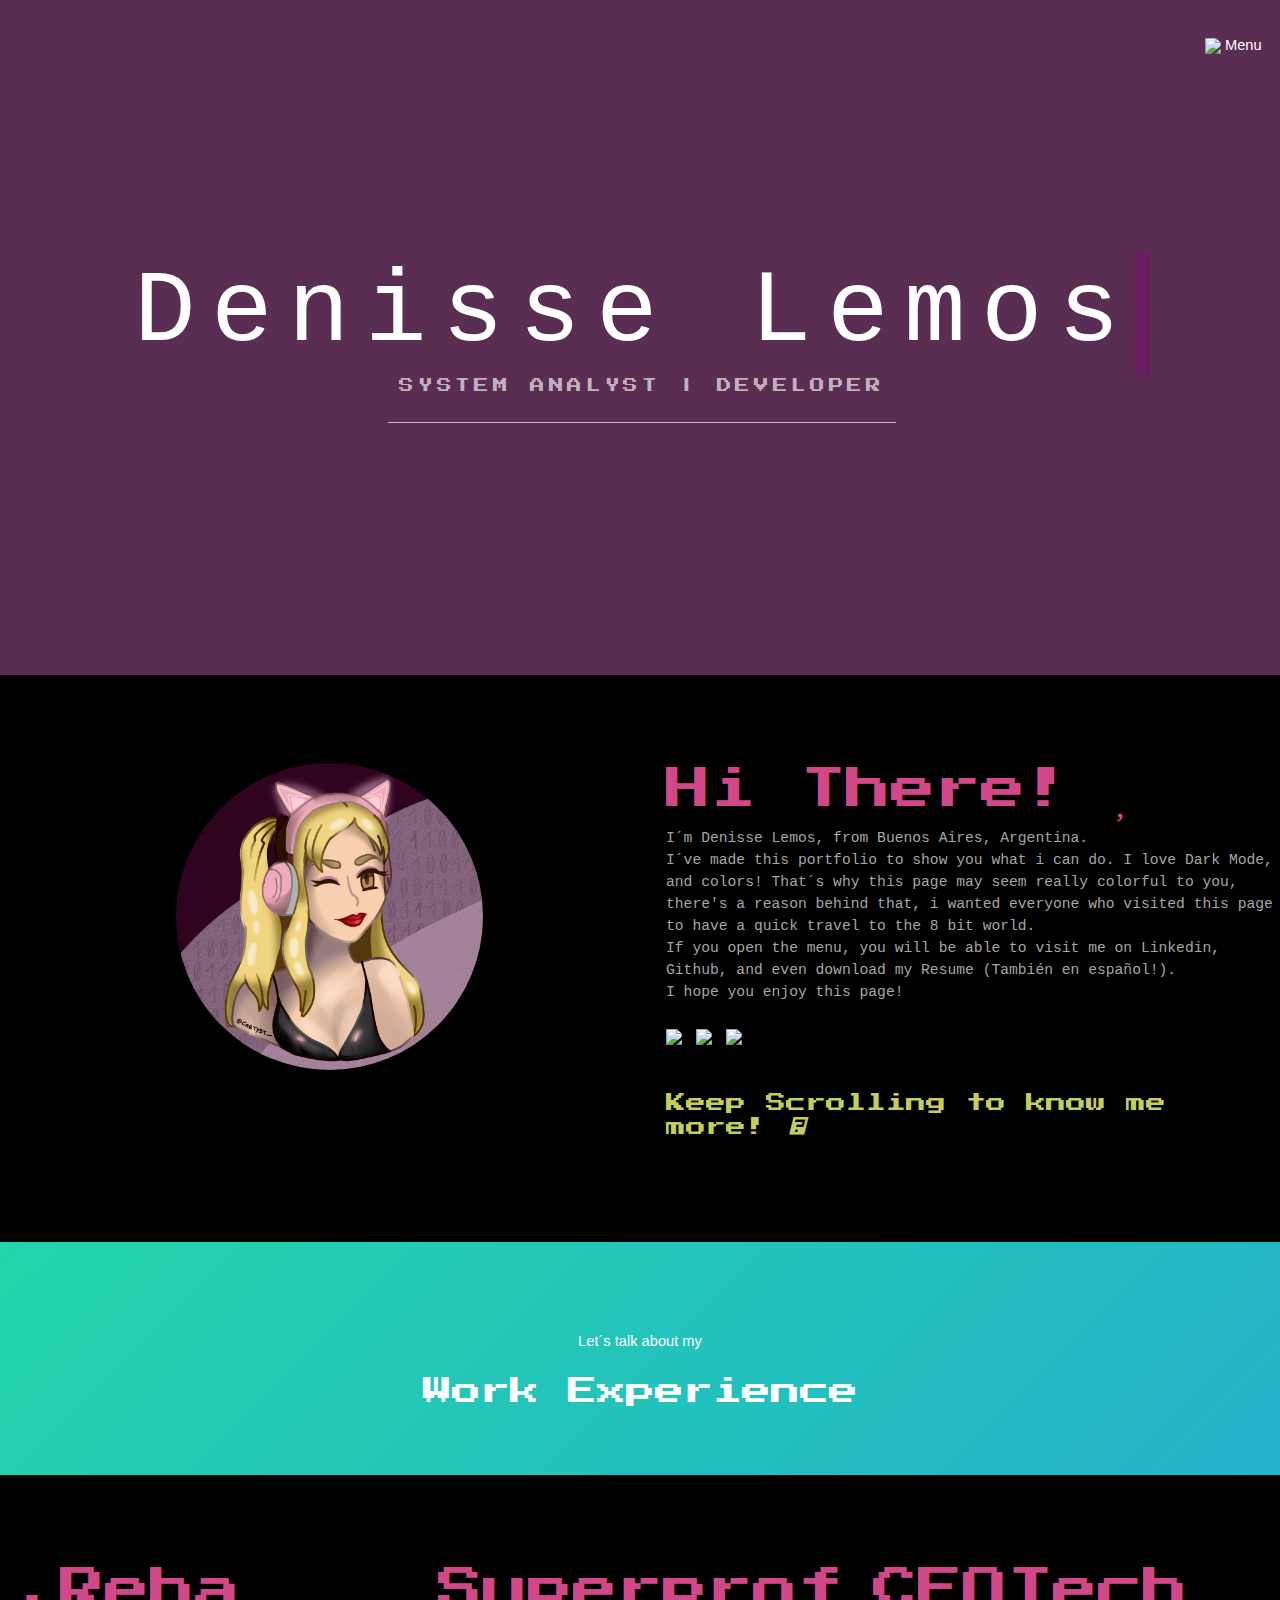
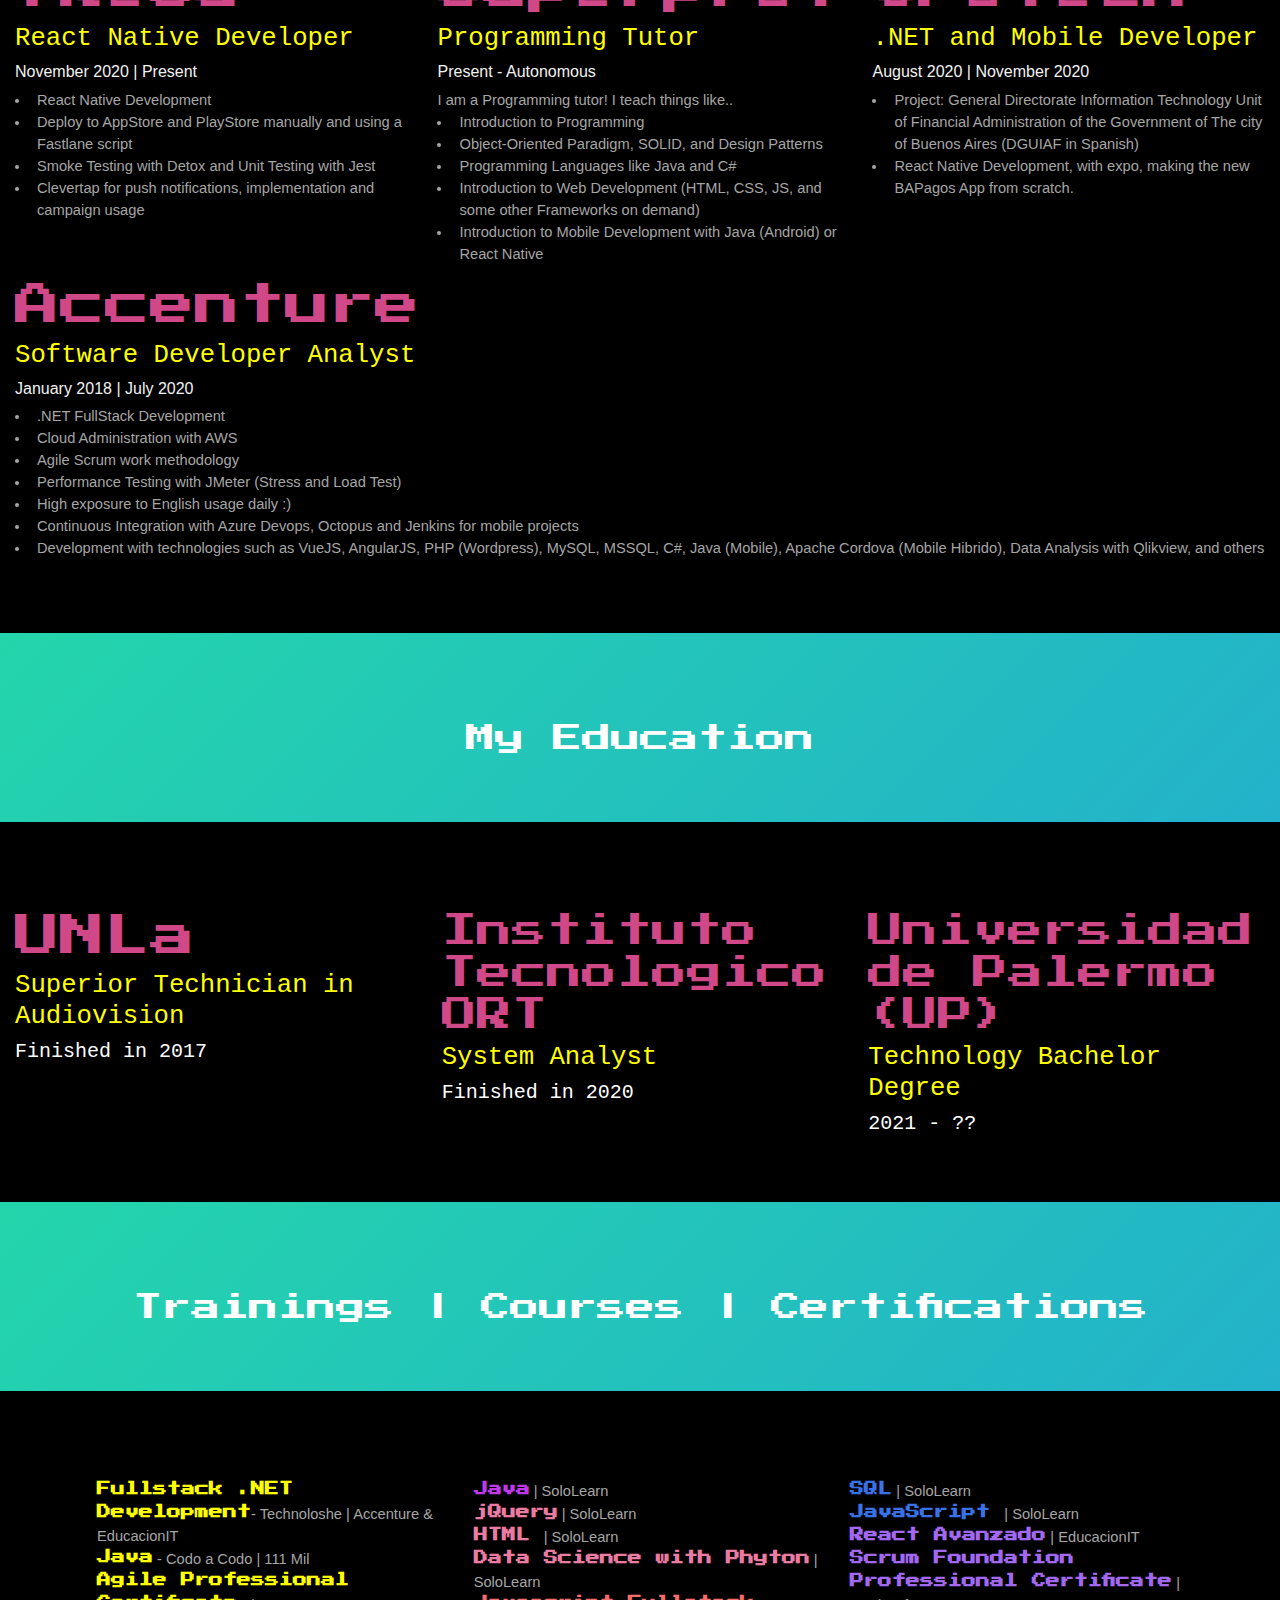
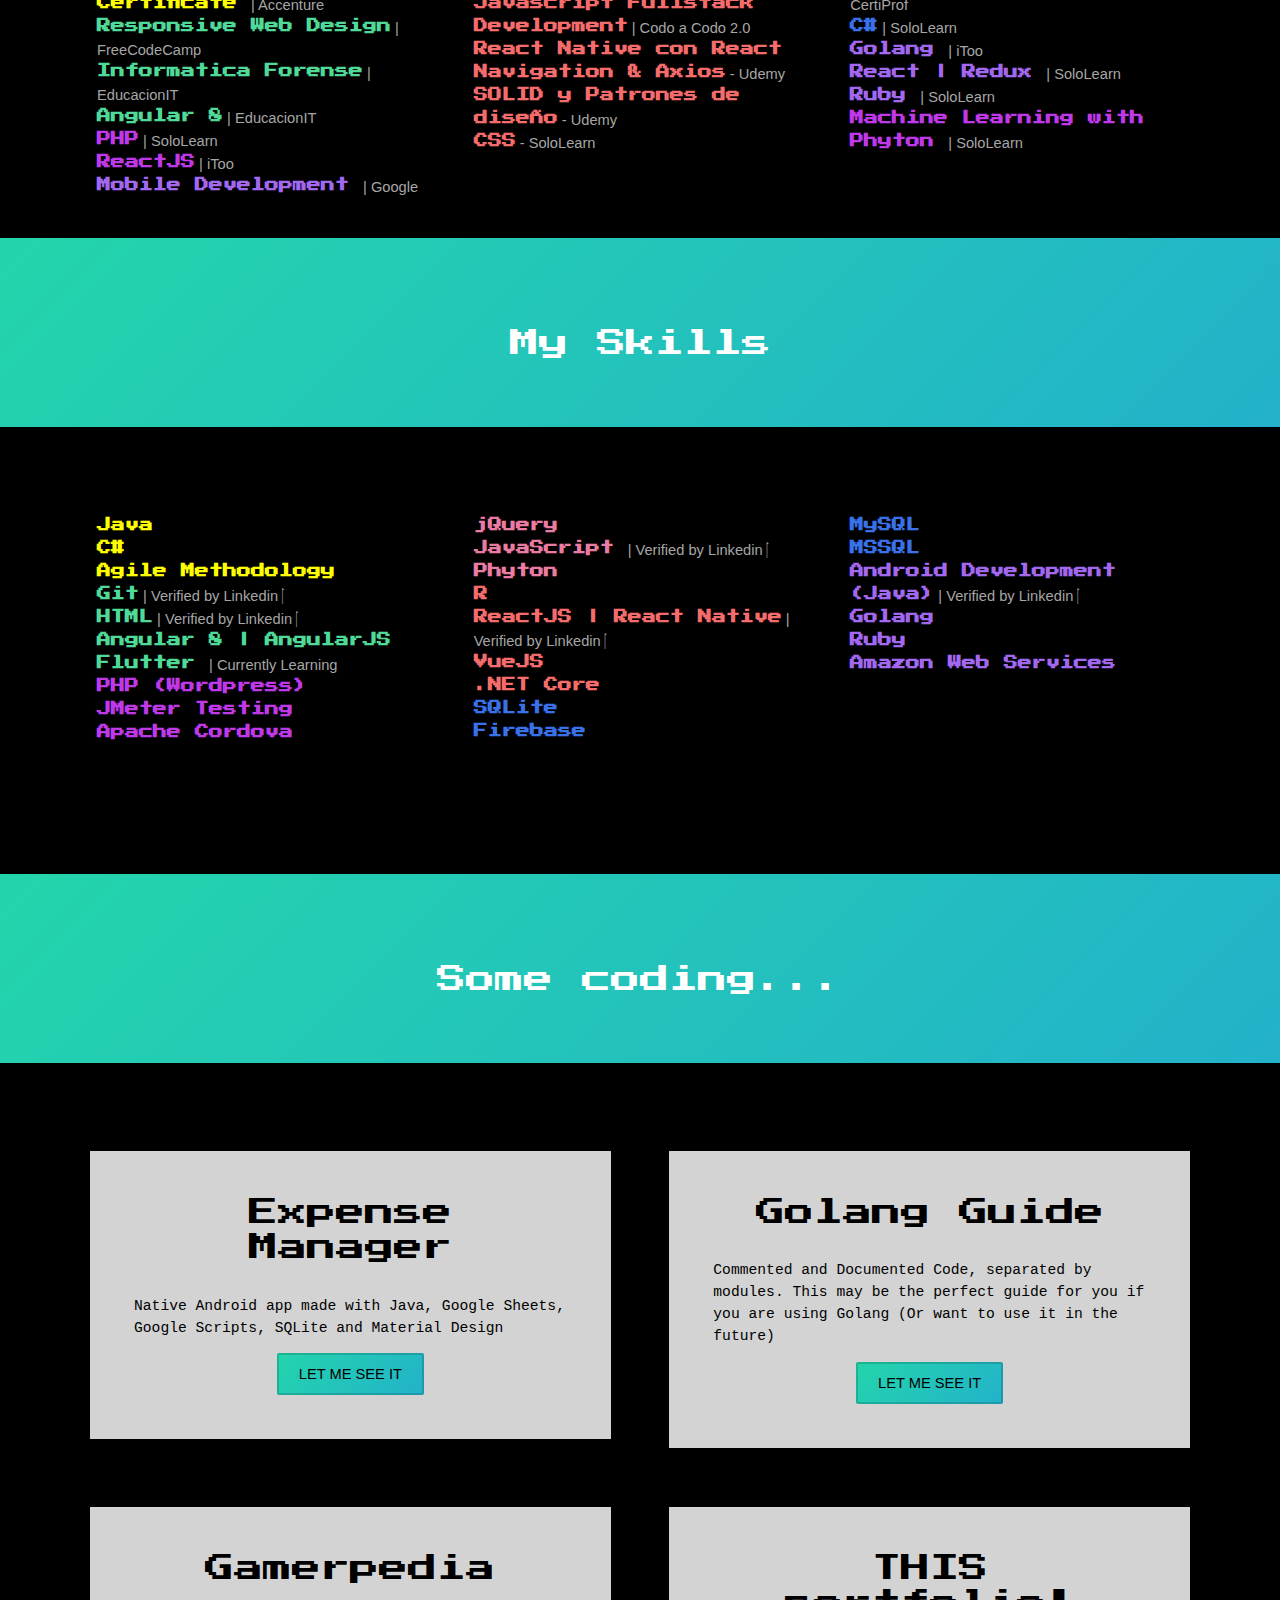
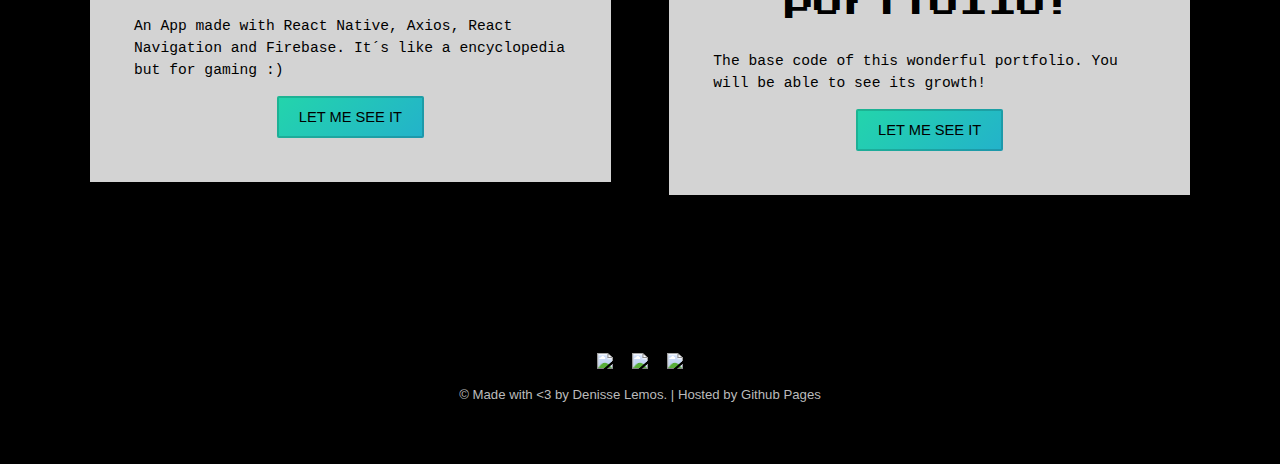
==== index.html @ 46849d0a "Update index.html" ====
<!DOCTYPE HTML>
<html>

<head>
	<title>Denisse Lemos</title>
	<meta charset="utf-8" />
	<meta name="viewport" content="width=device-width, initial-scale=1, shrink-to-fit=no">
	<link rel="stylesheet" href="./assets/css/all.min.css" />
	<script defer src="assets/css/all.min.js"></script> <!--load all styles -->
	<link rel="stylesheet" href="assets/css/main.css" />
	<link href="./assets/css/font-awesome.min.css" rel="stylesheet">
	<link rel="icon" href="images/iconfinder_Like_Love_Heart_Appreciate_Enabled_Feelings_1329083.png">
	<link rel="stylesheet" href="https://stackpath.bootstrapcdn.com/bootstrap/4.5.2/css/bootstrap.min.css"
		integrity="sha384-JcKb8q3iqJ61gNV9KGb8thSsNjpSL0n8PARn9HuZOnIxN0hoP+VmmDGMN5t9UJ0Z" crossorigin="anonymous">
</head>

<body>

	<header id="header" class="alt">
		<a href="#menu"><img src="https://icongr.am/fontawesome/angle-double-right.svg?size=22&color=ffffff"/> Menu</a>
	</header>

	<nav id="menu">
		<ul class="links">

			<li><a class="opcionesMenu" href="https://linkedin.com/in/denulemos"
					target="_blank">Linkedin</a>
			</li>
			<li><a class="opcionesMenu" target="_blank" href="https://github.com/denulemos">Github</a></li>
			<li><a class="opcionesMenu" target="_blank" href="https://drive.google.com/file/d/1HXxtFte3tkpxFqiGUdiNJcIjKNt4voEP/view?usp=sharing"
				>See my Resume
			</a></li>
			
			<li><a class="opcionesMenu" target="_blank" href="mailto:denu.a.lemos@gmail.com">Send me an Email</a></li>
			
		</ul>
	</nav>

	<section class="banner full">
		<article>
			<img src="images/slide01.png" alt="" />
			<div class="inner">
				<header>
					<h2 class="maintitulo typewriter">Denisse Lemos </h2>
					<p style="font-family: 'Press Start 2P', cursive;">System Analyst | Developer  </p>
				</header>
			</div>
		</article>

	</section>


	<section id="one" class="wrapper style2" style="background-color: black;">
		<div class="container">
			<div class="inner">

				<div class="row">
					<div class="grid-style">
						<div class="col-sm">

							<div class="image fit me" style="text-align-last: center;"><img src="./images/me.jpg"
									style="border-radius: 50%; width: 50%;">
							</div>
						</div>
						<div class="col-sm">
							<h2 class="tituloImportante quiensoy" style="color: rgb(209, 72, 136);  font-size: 45px;">
								Hi There! <i class="fas fa-heart"></i> </h2>
								<div style="font-family: 'Courier New', Courier, monospace; margin-top: 10px;">
									I´m Denisse Lemos, from Buenos Aires, Argentina.<br> I´ve made this portfolio to show you what i can do. 
									I love Dark Mode, and colors! That´s why this page may seem really colorful to you, there's a reason behind that, i wanted everyone who visited this page to have a quick travel to the 8 bit world. <br>
									If you open the menu, you will be able to visit me on Linkedin, Github, and even download my Resume (También en español!).<br> I hope you enjoy this page! <br><br>
								</div>
							

								<div class="iconosMain" >
										<a  href="https://www.linkedin.com/in/denulemos" style="margin-right: 10px;"
					target="_blank"> <img src='https://icongr.am/devicon/linkedin-original.svg?size=30&color=ffffff'  /> </a>
					<a  target="_blank" style="margin-right: 10px;" href="https://github.com/denulemos"><img  src='https://icongr.am/entypo/github.svg?size=30&color=ffffff' /> </a>
					<a  target="_blank" href="mailto:denu.a.lemos@gmail.com">	<img   src='https://icongr.am/fontawesome/envelope-o.svg?size=30&color=ffffff' /> </a>
						
								</div>
						
							<br><br>
							
							
							<h2 class="opcionesquiensoy"
								style="color: rgb(196, 207, 90); font-size: 20px; font-family: 'Press Start 2P', cursive;">
								Keep Scrolling to know me more! <i class="fas fa-arrow-down"></i>
							</h2>
						

						</div>
					</div>
				</div>



			</div>
	</section>


	<section id="two" class="wrapper  mainfondo">
		<div class="inner ">
			<header class="align-center">
				<p style="color: white;">Let´s talk about my </p>
				<h2 class="tituloImportante" style="color: white;">Work Experience</h2>
			</header>
		</div>
	</section>


	<section id="three" class="wrapper style2" style="background-color: black;">
		<div class="container">
			<div class="row">
				<div class="col-sm">
					<h2 class="tituloImportante" style="color: rgb(209, 72, 136); font-size: 45px; ">
						.Reba</h2>
					<h3 style="color: yellow;font-family: 'Courier New', Courier, monospace;">React Native Developer
					</h3>
					<h4 style="color: rgb(242, 242, 242); font-size: medium;">November 2020 | Present</h4>

					<ul>
						<li>React Native Development</li>
						<li>Deploy to AppStore and PlayStore manually and using a Fastlane script</li>
						<li>Smoke Testing with Detox and Unit Testing with Jest</li>
						<li>Clevertap for push notifications, implementation and campaign usage</li>
						
					</ul>


				</div>
				<div class="col-sm">
					<h2 class="tituloImportante" style="color: rgb(209, 72, 136); font-size: 45px; ">
						Superprof</h2>
					<h3 style="color: yellow;font-family: 'Courier New', Courier, monospace; ">Programming Tutor </h3>
					<h4 style="color: rgb(242, 242, 242); font-size: medium;">Present - Autonomous</h4>
					I am a Programming tutor! I teach things like..
					
					<ul>
						<li>Introduction to Programming</li>
						<li>Object-Oriented Paradigm, SOLID, and Design Patterns</li>
						<li>Programming Languages like Java and C#</li>
						<li>Introduction to Web Development (HTML, CSS, JS, and some other Frameworks on demand)</li>
						<li>Introduction to Mobile Development with Java (Android) or React Native</li>
					</ul>
				


				</div>
			
				<div class="col-sm">
					<h2 class="tituloImportante" style="color: rgb(209, 72, 136); font-size: 45px; ">
						CFOTech</h2>
					<h3 style="color: yellow;font-family: 'Courier New', Courier, monospace;">.NET and Mobile Developer
					</h3>
					<h4 style="color: rgb(242, 242, 242); font-size: medium;">August 2020 | November 2020</h4>
					<ul>
						<li>Project: 
                            General Directorate Information Technology Unit of Financial Administration of the Government of
                            The city of Buenos Aires (DGUIAF in Spanish) </li>
						<li>React Native Development, with expo, making the new BAPagos App from scratch.</li>
						
					</ul>


				</div>
			
				<div class="col-sm">
					<h2 class="tituloImportante" style="color: rgb(209, 72, 136); font-size: 45px; ">
						Accenture</h2>
					<h3 style="color: yellow;font-family: 'Courier New', Courier, monospace;">Software Developer Analyst
					</h3>
					<h4 style="color: rgb(242, 242, 242); font-size: medium;">January 2018 | July 2020</h4>
					<ul>
						<li> .NET FullStack Development</li>
						<li>Cloud Administration with AWS</li>
						<li>
                            Agile Scrum work methodology</li>
						<li>Performance Testing with JMeter (Stress and Load Test)</li>
						<li>High exposure to English usage daily :)</li>
						<li>Continuous Integration with Azure Devops, Octopus and Jenkins for mobile projects</li>
						<li>Development with technologies such as VueJS, AngularJS, PHP (Wordpress),
							MySQL, MSSQL, C#, Java (Mobile), Apache Cordova (Mobile Hibrido), Data Analysis with
							Qlikview, and others
						</li>
					</ul>


				</div>
				




			</div>



		</div>
	</section>

	<section id="two" class="wrapper  mainfondo">
		<div class="inner ">
			<header class="align-center">

				<h2 class="tituloImportante" style="color: white; ">My Education</h2>
			</header>
		</div>
	</section>

	<section id="three" class="wrapper style2" style="background-color: black;">
		<div class="container">
			<div class="row">
				<div class="col-sm">
					<h2 class="tituloImportante" style="color: rgb(209, 72, 136); font-size: 45px; ">UNLa
					</h2>
					<h3 style="color:yellow ;font-family: 'Courier New', Courier, monospace;">Superior Technician in Audiovision</h3>
					<h3 style="font-size: 20px;font-family: 'Courier New', Courier, monospace; color:  white">Finished in 2017
					</h3>


				</div>

				<div class="col-sm">
					<h2 class="tituloImportante" style="color: rgb(209, 72, 136); font-size: 35px; ">
						Instituto Tecnologico ORT</h2>
					<h3 style="color:yellow; font-family: 'Courier New', Courier, monospace;">System Analyst </h3>
					<h3 style="font-size: 20px;font-family: 'Courier New', Courier, monospace; color:white">Finished in 2020
					</h3>


				</div>

				<div class="col-sm">
					<h2 class="tituloImportante" style="color: rgb(209, 72, 136); font-size: 35px; ">
						Universidad de Palermo (UP)	</h2>
					<h3 style="color:yellow; font-family: 'Courier New', Courier, monospace;"> 
						Technology Bachelor Degree</h3>
					<h3 style="font-size: 20px;font-family: 'Courier New', Courier, monospace; color:white">2021 - ??
					</h3>


				</div>
			</div>



		</div>
	</section>


	<section id="two" class="wrapper  mainfondo">
		<div class="inner ">
			<header class="align-center">

				<h2 class="tituloImportante" style="color: white;">Trainings | Courses |
					Certifications</h2>
			</header>
		</div>
	</section>

	<section id="three" class="wrapper style2" style="background-color: black;">
		<div class="inner">
			<div class="row">
				<div class="column">

					<B style=" color: yellow;font-family: 'Press Start 2P' , cursive;font-size: 14px;">
						
						Fullstack .NET Development</B>- Technoloshe | Accenture & EducacionIT <br>
					<B style="color: yellow;font-family: 'Press Start 2P', cursive;font-size: 14px;">
						Java</B> - Codo a Codo | 111 Mil <br>
					<a href="https://drive.google.com/file/d/1XOSVeS5rr-FxzU3GAVGF1LKbQk7dfa0O/view?usp=sharing" ><B style="color: yellow;font-family: 'Press Start 2P', cursive;font-size: 14px;">Agile
						Professional Certificate </B></a>| Accenture <br>
					<a href="https://www.freecodecamp.org/certification/denulemos/responsive-web-design" ><B style="color: rgb(80, 218, 153); font-family: 'Press Start 2P', cursive;font-size: 14px;">Responsive
						Web Design</B></a> | FreeCodeCamp <br>
					<B style="color: rgb(80, 218, 153);font-family: 'Press Start 2P', cursive;font-size: 14px;">Informatica
						Forense</B> | EducacionIT <br>
					<B style="color: rgb(80, 218, 153);font-family: 'Press Start 2P', cursive;font-size: 14px;">Angular
						8</B> | EducacionIT <br>

				<a href="https://www.sololearn.com/Certificate/1059-11078384/jpg/?mode=download">	<B style="color: rgb(192, 57, 233);font-family: 'Press Start 2P', cursive; font-size: 14px;">PHP</B></a>
					| SoloLearn <br>
					<a href="https://drive.google.com/file/d/1ExoTHvfV36x7zWBxZDrhfYFEfWdVV7DU/view?usp=sharing" ><B style="color: rgb(192, 57, 233);font-family: 'Press Start 2P', cursive; font-size: 14px;">ReactJS</B></a>
					| iToo <br>
					<a href="https://drive.google.com/file/d/1zpPiR-EmJbPf7gzx3oMjmwxXKkVfMgys/view?usp=sharing"> <B style="color: rgb(163, 104, 240);font-family: 'Press Start 2P', cursive;font-size: 14px;">Mobile Development 
					</B></a>| Google  <br>
					

				</div>
				
				<div class="column">

					<a href="https://www.sololearn.com/Certificate/1068-11078384/jpg/?mode=download"><B
						style=" color: rgb(192, 57, 233);font-family: 'Press Start 2P' , cursive; font-size: 14px;">Java</B></a>
					| SoloLearn <br>
					<a href="https://www.sololearn.com/Certificate/1082-11078384/pdf/?mode=download"><B
						style="color: rgb(234, 123, 162);font-family: 'Press Start 2P', cursive; font-size: 14px;">jQuery</B></a>
					| SoloLearn <br>

					<a href="https://www.sololearn.com/Certificate/1014-11078384/pdf/?mode=download"><B style="color: rgb(234, 123, 162);font-family: 'Press Start 2P', cursive; font-size: 14px;">HTML
						</B></a> | SoloLearn <br>
					<a href="https://www.sololearn.com/Certificate/1093-11078384/pdf/?mode=download"><B style="color: rgb(234, 123, 162);font-family: 'Press Start 2P', cursive; font-size: 14px;">Data
						Science with Phyton</B></a> | SoloLearn <br>
					<B style="color: rgb(245, 108, 108);font-family: 'Press Start 2P', cursive; font-size: 14px;">Javascript Fullstack Development</B> | Codo a Codo 2.0 
					<br>
					<a href="https://media-exp1.licdn.com/dms/image/sync/C4E27AQHN5PDt-6PXLA/articleshare-shrink_800/0?e=1599267600&v=beta&t=zj1NFJrIuzqHDI44vHalXR_YdZdhKagHVgzDEf8I2Js"><B style="color: rgb(245, 108, 108);font-family: 'Press Start 2P', cursive; font-size: 14px;">React
						Native con React Navigation & Axios</B></a> - Udemy <br>
					<B style="color: rgb(245, 108, 108);font-family: 'Press Start 2P', cursive; font-size: 14px;">SOLID
						y Patrones de diseño</B> - Udemy </b>
						<a href="https://www.sololearn.com/Certificate/1023-11078384/pdf/?mode=download"><br>
							<B style="color: rgb(245, 108, 108);font-family: 'Press Start 2P', cursive; font-size: 14px;">CSS</B></a> - SoloLearn </b>

				</div>
				<div class="column">
					
					<B
					style=" color: rgb(57, 113, 233);font-family: 'Press Start 2P' , cursive; font-size: 14px;">SQL</B>
					| SoloLearn <br>
					<B style="color: rgb(57, 113, 233);font-family: 'Press Start 2P', cursive; font-size: 14px;">JavaScript
					</B>| SoloLearn <br>
					<a href="https://drive.google.com/file/d/1Cah4gVUG8K8taKpMA8vZ8CfFPPlHrhc5/view?usp=sharing"><B style="color: rgb(163, 104, 240);font-family: 'Press Start 2P', cursive; font-size: 14px;">React
						Avanzado</B></a> | EducacionIT <br>
					<a href="https://drive.google.com/file/d/11vTHYgbTpMGQQK1GiqZtMKzkekNYgkx_/view?usp=sharing"> <B style="color: rgb(163, 104, 240);font-family: 'Press Start 2P', cursive;font-size: 14px;">Scrum
						Foundation Professional Certificate</B></a> | CertiProf <br>
					<B style="color: rgb(57, 113, 233);font-family: 'Press Start 2P', cursive; font-size: 14px;">C#</B>
					| SoloLearn <br>
					<a href="https://drive.google.com/file/d/1vzYJHi-BRADrcpp3OQxa8iwxn5jho6Lf/view?usp=sharing"><B style="color: rgb(163, 104, 240);font-family: 'Press Start 2P', cursive;font-size: 14px;">Golang
					</B></a>| iToo <br>
					<a href="https://www.sololearn.com/Certificate/1097-11078384/pdf/?mode=download"><B style="color: rgb(163, 104, 240);font-family: 'Press Start 2P', cursive;font-size: 14px;">React | Redux
					</B></a>| SoloLearn <br>
					<a href="https://www.sololearn.com/Certificate/1081-11078384/jpg"><B style="color: rgb(163, 104, 240);font-family: 'Press Start 2P', cursive;font-size: 14px;">Ruby
					</B></a>| SoloLearn <br>
					<a href="https://www.sololearn.com/Certificate/1094-11078384/pdf/?mode=download"><B style="color: rgb(192, 57, 233);font-family: 'Press Start 2P', cursive; font-size: 14px;">Machine
						Learning with Phyton </B></a>| SoloLearn
				</div>
			</div>





		</div>
	</section>

	<section id="two" class="wrapper  mainfondo">
		<div class="inner ">
			<header class="align-center">
				
				<h2 class="tituloImportante" style="color: white;"><i class="fas fa-ghost"></i> My Skills <i class="fas fa-ghost"></i></h2>
		</div>
	</section>


	<section id="three" class="wrapper style2" style="background-color: black;">
		<div class="inner">
			<div class="row">
				<div class="column">

					<B style=" color: yellow;font-family: 'Press Start 2P' , cursive;font-size: 14px;">
						
						Java</B> <br>
					<B style="color: yellow;font-family: 'Press Start 2P', cursive;font-size: 14px;">
						C#</B>  <br>
					<B style="color: yellow;font-family: 'Press Start 2P', cursive;font-size: 14px;">Agile Methodology</B> <br>
					<B style="color: rgb(80, 218, 153); font-family: 'Press Start 2P', cursive;font-size: 14px;">Git</B> | Verified by Linkedin <i class="fas fa-check"></i> <br>
					<B style="color: rgb(80, 218, 153);font-family: 'Press Start 2P', cursive;font-size: 14px;">HTML</B> | Verified by Linkedin <i class="fas fa-check"></i> <br>
					<B style="color: rgb(80, 218, 153);font-family: 'Press Start 2P', cursive;font-size: 14px;">Angular
						8 | AngularJS</B>  <br>
						<B style="color: rgb(80, 218, 153);font-family: 'Press Start 2P', cursive;font-size: 14px;">Flutter 
							</B>| Currently Learning  <br>
					<B style="color: rgb(192, 57, 233);font-family: 'Press Start 2P', cursive; font-size: 14px;">PHP (Wordpress)</B>
					 <br>
					 <B style="color: rgb(192, 57, 233);font-family: 'Press Start 2P', cursive; font-size: 14px;">JMeter Testing</B>
					 <br>
					 <B style="color: rgb(192, 57, 233);font-family: 'Press Start 2P', cursive; font-size: 14px;">Apache Cordova</B>
					 <br>
				</div>

				<div class="column">

				
					<B
						style="color: rgb(234, 123, 162);font-family: 'Press Start 2P', cursive; font-size: 14px;">jQuery</B>
					 <br>

					<B style="color: rgb(234, 123, 162);font-family: 'Press Start 2P', cursive; font-size: 14px;">JavaScript </B> | Verified by Linkedin <i class="fas fa-check"></i><br>
					<B style="color: rgb(234, 123, 162);font-family: 'Press Start 2P', cursive; font-size: 14px;">Phyton </B> <br>
					<B style="color: rgb(245, 108, 108);font-family: 'Press Start 2P', cursive; font-size: 14px;">R</B>
					<br>
					<B style="color: rgb(245, 108, 108);font-family: 'Press Start 2P', cursive; font-size: 14px;">ReactJS | React Native</B>  | Verified by Linkedin <i class="fas fa-check"></i><br>
					<B style="color: rgb(245, 108, 108);font-family: 'Press Start 2P', cursive; font-size: 14px;">VueJS</B>  </b> <br>
					<B style="color: rgb(245, 108, 108);font-family: 'Press Start 2P', cursive; font-size: 14px;">.NET Core</B>  </b><br>
					<B style="color: rgb(57, 113, 233);font-family: 'Press Start 2P', cursive; font-size: 14px;">SQLite
					</B> <br>
					<B style="color: rgb(57, 113, 233);font-family: 'Press Start 2P', cursive; font-size: 14px;">Firebase
					</B> 
				</div>
				<div class="column" ">
					
					<B
					style=" color: rgb(57, 113, 233);font-family: 'Press Start 2P' , cursive; font-size: 14px;">MySQL</B>
					 <br>
					<B style="color: rgb(57, 113, 233);font-family: 'Press Start 2P', cursive; font-size: 14px;">MSSQL
					</B> <br>
					
					
					<B style="color: rgb(163, 104, 240);font-family: 'Press Start 2P', cursive;font-size: 14px;">Android Development (Java)</B> | Verified by Linkedin <i class="fas fa-check"></i> <br>
				
					<B style="color: rgb(163, 104, 240);font-family: 'Press Start 2P', cursive;font-size: 14px;">Golang
					</B> <br>
					<B style="color: rgb(163, 104, 240);font-family: 'Press Start 2P', cursive;font-size: 14px;">Ruby
					</B> <br>
					<B style="color: rgb(163, 104, 240);font-family: 'Press Start 2P', cursive;font-size: 14px;">Amazon Web Services
					</B> <br>
				</div>
			</div>





		</div>
	</section>

	<section id="two" class="wrapper  mainfondo">
		<div class="inner ">
			<header class="align-center">

				<h2 class="tituloImportante" style="color: white;">Some coding...</h2>
			</header>
		</div>
	</section>

	<section id="one" class="wrapper style2" style="background-color: black;">
		<div class="inner">
			<div class="grid-style">

				<div>
					<div class="box">

						<div class="content" style="background-color: lightgray;">
							<header class="align-center">

								<h2 class="tituloImportante">
                                    Expense Manager</h2>
							</header>
							<p class="maintitulo" style="color: black;" > Native Android app made with Java, Google Sheets, Google Scripts, SQLite and Material Design</p>
							<footer class="align-center">
								<a target="_blank" href="https://github.com/denulemos/gestorGastosApp"
									class="button alt mainfondo ">Let me see it</a>
							</footer>
						</div>
					</div>
				</div>
				<div>
					<div class="box">

						<div class="content" style="background-color: lightgray;">
							<header class="align-center">

								<h2 class="tituloImportante">Golang Guide</h2>
							</header>
							<p class="maintitulo" style="color: black;" > Commented and Documented Code, separated by modules. This may be the perfect guide for you if you are using Golang (Or want to use it in the future)</p>
							<footer class="align-center">
								<a target="_blank" href="https://github.com/denulemos/introduccionGo"
									class="button alt mainfondo ">Let me see it</a>
							</footer>
						</div>
					</div>
				</div>
				<div>
					<div class="box">

						<div class="content" style="background-color: lightgray;">
							<header class="align-center">

								<h2 class="tituloImportante">Gamerpedia</h2>
							</header>
							<p class="maintitulo" style="color: black;" >An App made with React Native, Axios, React Navigation and Firebase. It´s like a 
								encyclopedia but for gaming :) </p>
							<footer class="align-center">
								<a target="_blank" href="https://github.com/denulemos/gamerpedia"
									class="button alt mainfondo ">Let me see it</a>
							</footer>
						</div>
					</div>
				</div>
				
				<div>
					<div class="box">

						<div class="content" style="background-color: lightgray;">
							<header class="align-center">

								<h2 class="tituloImportante">THIS portfolio!</h2>
							</header>
							<p class="maintitulo" style="color: black;"> The base code of this wonderful portfolio. You will be able to see its growth!</p>
							<footer class="align-center">
								<a href="https://github.com/denulemos/portfolio" target="_blank"
									class="button alt mainfondo">Let me see it</a>
							</footer>
						</div>
					</div>
				</div>

			</div>
		</div>
	</section>



	<footer id="footer">
		<div class="container">
			<ul class="icons">
				<li><a target="_blank" href="https://www.linkedin.com/in/denulemos/"
						><span class="label"><img src="https://icongr.am/devicon/linkedin-original.svg?size=30&color=ffffff"/></span></a></li>

				<li><a target="_blank" href="https://github.com/denulemos" ><span
							class="label"><img src="https://icongr.am/entypo/github.svg?size=30&color=ffffff" /></span></a></li>

				<li><a target="_blank" href="mailto:denu.a.lemos@gmail.com" ><span
							class="label"><img src="https://icongr.am/fontawesome/envelope-o.svg?size=30&color=ffffff" /></span></a></li>
			</ul>
		</div>
		<div class="copyright">
			&copy; Made with <3 by Denisse Lemos. | Hosted by Github Pages </div> </footer>
				<script src="assets/js/jquery.min.js">
				</script>
				<script src="assets/js/jquery.scrollex.min.js"></script>
				<script src="assets/js/skel.min.js"></script>
				<script src="assets/js/util.js"></script>
				<script src="assets/js/main.js"></script>

</body>

</html>
---- assets/css/main.css ----
@charset "UTF-8";
@import url(fontawesome.min.css);
@import url(all.min.css);
@import url("https://fonts.googleapis.com/css?family=Poppins:300,400,500,600,700");
@import url('https://fonts.googleapis.com/css2?family=Press+Start+2P&display=swap');

.avisoCelular{
	align-self: center;
	font-family: 'Courier New', Courier, monospace;
	text-align: center;
	color: yellow;
	display: none;
}
.opcionesMenu{
	font-family: 'Press Start 2P', cursive;

}

.opcionesMenu:hover{
	color: violet !important;
}
/* Create three equal columns that floats next to each other */
.column {
	float: left;
	width: 33.33%;
	padding: 10px;
	height: 300px; /* Should be removed. Only for demonstration */
  }
  
  /* Clear floats after the columns */
  .row:after {
	content: "";
	display: table;
	clear: both;
  }
  
  /* Responsive layout - makes the three columns stack on top of each other instead of next to each other */
  @media screen and (max-width: 600px) {
	.column {
	  width: 100%;
	}
	.avisoCelular{
		display: block;
	}
  }
@media screen and (max-width : 1025px){
	.typewriter {
		font-size: 4rem !important;
	}
	.table{
		width: 91% !important;
	}
	.grid-style{
		width: 91% !important;
	}
}

.btn {
	border: 0 solid;
	box-shadow: inset 0 0 20px rgba(255, 255, 255, 0);
	outline: 1px solid;
	outline-color: rgba(255, 255, 255, .5);
	outline-offset: 0px;
	text-shadow: none;
	transition: all 1250ms cubic-bezier(0.19, 1, 0.22, 1);
  } 
  
  .btn:hover {
	border: 1px solid;
	box-shadow: inset 0 0 20px rgba(255, 255, 255, .5), 0 0 20px rgba(255, 255, 255, .2);
	outline-color: rgba(255, 255, 255, 0);
	outline-offset: 15px;
	text-shadow: 1px 1px 2px #427388; 
  }

.mainfondo{
	background: linear-gradient(-45deg, #ee7752, #e73c7e, #23a6d5, #23d5ab);
	background-size: 400% 400%;
	animation: gradient 15s ease infinite;
}
.maintitulo{

	font-family: 'Courier New', Courier, monospace;
}
.iconos{
	width: 5%;
}
@keyframes gradient {
	0% {
		background-position: 0% 50%;
	}
	50% {
		background-position: 100% 50%;
	}
	100% {
		background-position: 0% 50%;
	}
}
	html, body, div, span, applet, object, iframe, h1, h2, h3, h4, h5, h6, p, blockquote, pre, a, abbr, acronym, address, big, cite, code, del, dfn, em, img, ins, kbd, q, s, samp, small, strike, strong, sub, sup, tt, var, b, u, i, center, dl, dt, dd, ol, ul, li, fieldset, form, label, legend, table, caption, tbody, tfoot, thead, tr, th, td, article, aside, canvas, details, embed, figure, figcaption, footer, header, hgroup, menu, nav, output, ruby, section, summary, time, mark, audio, video {
		margin: 0;
		padding: 0;
		border: 0;
		font-size: 100%;
		font: inherit;
		vertical-align: baseline;
	}

	 @media (min-width: 1200px){
	.container, .container-lg, .container-md, .container-sm, .container-xl {
		max-width: 1945px !important;
	}	
	} 
	.typewriter{
		overflow: hidden; /* Ensures the content is not revealed until the animation */
		border-right: .15em solid rgb(107, 27, 96); /* The typwriter cursor */
		white-space: nowrap; /* Keeps the content on a single line */
		margin: 0 auto; /* Gives that scrolling effect as the typing happens */
		letter-spacing: .15em; /* Adjust as needed */
		animation: 
		  typing 3.5s steps(40, end),
		  blink-caret .75s step-end infinite;
	  }
	  
	  /* The typing effect */
	  @keyframes typing {
		from { width: 0 }
		to { width: 100% }
	  }
	  
	  /* The typewriter cursor effect */
	  @keyframes blink-caret {
		from, to { border-color: transparent }
		50% { border-color: rgb(104, 13, 122); }
	  }

	article, aside, details, figcaption, figure, footer, header, hgroup, menu, nav, section {
		display: block;
	}

	body {
		line-height: 1;
	}

	.tituloImportante{
		font-family: 'Press Start 2P', cursive;
	}

	ol, ul {
		list-style: none;
	}

	blockquote, q {
		quotes: none;
	}

	blockquote:before, blockquote:after, q:before, q:after {
		content: '';
		content: none;
	}

	table {
		border-collapse: collapse;
		border-spacing: 0;
	}

	body {
		-webkit-text-size-adjust: none;
	}


	 *, *:before, *:after {
		-moz-box-sizing: border-box;
		-webkit-box-sizing: border-box;
		box-sizing: border-box;
	}


	 .container {
		margin-left: auto;
		margin-right: auto;
	}

	.container.\31 25\25 {
		width: 100%;
		max-width: 100rem;
		min-width: 80rem;
	}

	.container.\37 5\25 {
		width: 60rem;
	}

	.container.\35 0\25 {
		width: 40rem;
	}

	.container.\32 5\25 {
		width: 20rem;
	}

	.container {
		width: 80rem;
	}  

	 @media screen and (max-width: 1680px) {

		.container.\31 25\25 {
			width: 100%;
			max-width: 100rem;
			min-width: 80rem;
		}

		.container.\37 5\25 {
			width: 60rem;
		}

		.container.\35 0\25 {
			width: 40rem;
		}

		.container.\32 5\25 {
			width: 20rem;
		}

		.container {
			width: 80rem;
		}

	} 
	 .grid-container {
		display: grid;
		grid-template-columns: auto auto auto;
	
		padding: 10px;
	  } 
	  @media screen and (max-width: 1280px) {

		.container.\31 25\25 {
			width: 100%;
			max-width: 81.25rem;
			min-width: 65rem;
		}
.column{
	padding: 15px;
}
		.container.\37 5\25 {
			width: 48.75rem;
		}

		.container.\35 0\25 {
			width: 32.5rem;
		}

		.container.\32 5\25 {
			width: 16.25rem;
		}

		.container {
			width: 65rem;
		}

	} 

	 @media screen and (max-width: 980px) {
	 
		.quiensoy, .opcionesquiensoy{
			text-align: center;
			
		}
		.container.\31 25\25 {
			width: 100%;
			max-width: 112.5%;
			min-width: 90%;
		}
		.iconos{
			width: 20%;
			align-items: center;
			align-self: center;
			align-content: center;
		}
		
		.container.\37 5\25 {
			width: 67.5%;
		}

		.container.\35 0\25 {
			width: 45%;
		}

		.container.\32 5\25 {
			width: 22.5%;
		}

		.container {
			width: 90%;
		}
		.tituloImportante{
			font-size: 24px !important;
		}
	} 
	@media screen and (max-width: 770px) {
		.grid-style{
			width: 100% !important;
		}
		
.

	} 
	 @media screen and (max-width: 736px) {
		
		.container.\31 25\25 {
			width: 100%;
			max-width: 112.5%;
			min-width: 90%;
		}
		.avisoCelular{
			display: block;
		}
		.container.\37 5\25 {
			width: 67.5%;
		}

		.container.\35 0\25 {
			width: 45%;
		}

		.container.\32 5\25 {
			width: 22.5%;
		}

		.container {
			width: 90% !important;
		}

		.image.fit.me img{
			width: 95% !important;
		}
.tituloImportante{
	font-size: 19px !important;
}

	} 

	 @media screen and (max-width: 480px) {

		.container.\31 25\25 {
			width: 100%;
			max-width: 112.5%;
			min-width: 90%;
		}

		.container.\37 5\25 {
			width: 67.5%;
		}

		.container.\35 0\25 {
			width: 45%;
		}

		.container.\32 5\25 {
			width: 22.5%;
		}

		.container {
			width: 90% !important;
		}
		.tituloImportante{
			font-size: 19px !important;
		}

	}  
td{
	color:white;
}


	.row {
		border-bottom: solid 1px transparent;
		-moz-box-sizing: border-box;
		-webkit-box-sizing: border-box;
		box-sizing: border-box;
	}

	.row > * {
		float: left;
		-moz-box-sizing: border-box;
		-webkit-box-sizing: border-box;
		box-sizing: border-box;
	}

	.row:after, .row:before {
		content: '';
		display: block;
		clear: both;
		height: 0;
	}

	.row.uniform > * > :first-child {
		margin-top: 0;
	}

	.row.uniform > * > :last-child {
		margin-bottom: 0;
	}

	.row.\30 \25 > * {
		padding: 0 0 0 0rem;
	}

	.row.\30 \25 {
		margin: 0 0 -1px 0rem;
	}

	.row.uniform.\30 \25 > * {
		padding: 0rem 0 0 0rem;
	}

	.row.uniform.\30 \25 {
		margin: 0rem 0 -1px 0rem;
	}

	.row > * {
		padding: 0 0 0 2rem;
	}

	.row {
		margin: 0 0 -1px -2rem;
	}

	.row.uniform > * {
		padding: 2rem 0 0 2rem;
	}

	.row.uniform {
		margin: -2rem 0 -1px -2rem;
	}

	.row.\32 00\25 > * {
		padding: 0 0 0 4rem;
	}

	.row.\32 00\25 {
		margin: 0 0 -1px -4rem;
	}

	.row.uniform.\32 00\25 > * {
		padding: 4rem 0 0 4rem;
	}

	.row.uniform.\32 00\25 {
		margin: -4rem 0 -1px -4rem;
	}

	.row.\31 50\25 > * {
		padding: 0 0 0 3rem;
	}

	.row.\31 50\25 {
		margin: 0 0 -1px -3rem;
	}

	.row.uniform.\31 50\25 > * {
		padding: 3rem 0 0 3rem;
	}

	.row.uniform.\31 50\25 {
		margin: -3rem 0 -1px -3rem;
	}

	.row.\35 0\25 > * {
		padding: 0 0 0 1rem;
	}

	.row.\35 0\25 {
		margin: 0 0 -1px -1rem;
	}

	.row.uniform.\35 0\25 > * {
		padding: 1rem 0 0 1rem;
	}

	.row.uniform.\35 0\25 {
		margin: -1rem 0 -1px -1rem;
	}

	.row.\32 5\25 > * {
		padding: 0 0 0 0.5rem;
	}

	.row.\32 5\25 {
		margin: 0 0 -1px -0.5rem;
	}

	.row.uniform.\32 5\25 > * {
		padding: 0.5rem 0 0 0.5rem;
	}

	.row.uniform.\32 5\25 {
		margin: -0.5rem 0 -1px -0.5rem;
	}

	.\31 2u, .\31 2u\24 {
		width: 100%;
		clear: none;
		margin-left: 0;
	}

	.\31 1u, .\31 1u\24 {
		width: 91.6666666667%;
		clear: none;
		margin-left: 0;
	}

	.\31 0u, .\31 0u\24 {
		width: 83.3333333333%;
		clear: none;
		margin-left: 0;
	}

	.\39 u, .\39 u\24 {
		width: 75%;
		clear: none;
		margin-left: 0;
	}

	.\38 u, .\38 u\24 {
		width: 66.6666666667%;
		clear: none;
		margin-left: 0;
	}

	.\37 u, .\37 u\24 {
		width: 58.3333333333%;
		clear: none;
		margin-left: 0;
	}

	.\36 u, .\36 u\24 {
		width: 50%;
		clear: none;
		margin-left: 0;
	}

	.\35 u, .\35 u\24 {
		width: 41.6666666667%;
		clear: none;
		margin-left: 0;
	}

	.\34 u, .\34 u\24 {
		width: 33.3333333333%;
		clear: none;
		margin-left: 0;
	}

	.\33 u, .\33 u\24 {
		width: 25%;
		clear: none;
		margin-left: 0;
	}

	.\32 u, .\32 u\24 {
		width: 16.6666666667%;
		clear: none;
		margin-left: 0;
	}

	.\31 u, .\31 u\24 {
		width: 8.3333333333%;
		clear: none;
		margin-left: 0;
	}

	.\31 2u\24 + *,
	.\31 1u\24 + *,
	.\31 0u\24 + *,
	.\39 u\24 + *,
	.\38 u\24 + *,
	.\37 u\24 + *,
	.\36 u\24 + *,
	.\35 u\24 + *,
	.\34 u\24 + *,
	.\33 u\24 + *,
	.\32 u\24 + *,
	.\31 u\24 + * {
		clear: left;
	}

	.\-11u {
		margin-left: 91.66667%;
	}

	.\-10u {
		margin-left: 83.33333%;
	}

	.\-9u {
		margin-left: 75%;
	}

	.\-8u {
		margin-left: 66.66667%;
	}

	.\-7u {
		margin-left: 58.33333%;
	}

	.\-6u {
		margin-left: 50%;
	}

	.\-5u {
		margin-left: 41.66667%;
	}

	.\-4u {
		margin-left: 33.33333%;
	}

	.\-3u {
		margin-left: 25%;
	}

	.\-2u {
		margin-left: 16.66667%;
	}

	.\-1u {
		margin-left: 8.33333%;
	}

	@media screen and (max-width: 1680px) {

		.row > * {
			padding: 0 0 0 2rem;
		}

		.row {
			margin: 0 0 -1px -2rem;
		}

		.row.uniform > * {
			padding: 2rem 0 0 2rem;
		}

		.row.uniform {
			margin: -2rem 0 -1px -2rem;
		}

		.row.\32 00\25 > * {
			padding: 0 0 0 4rem;
		}

		.row.\32 00\25 {
			margin: 0 0 -1px -4rem;
		}

		.row.uniform.\32 00\25 > * {
			padding: 4rem 0 0 4rem;
		}

		.row.uniform.\32 00\25 {
			margin: -4rem 0 -1px -4rem;
		}

		.row.\31 50\25 > * {
			padding: 0 0 0 3rem;
		}

		.row.\31 50\25 {
			margin: 0 0 -1px -3rem;
		}

		.row.uniform.\31 50\25 > * {
			padding: 3rem 0 0 3rem;
		}

		.row.uniform.\31 50\25 {
			margin: -3rem 0 -1px -3rem;
		}

		.row.\35 0\25 > * {
			padding: 0 0 0 1rem;
		}

		.row.\35 0\25 {
			margin: 0 0 -1px -1rem;
		}

		.row.uniform.\35 0\25 > * {
			padding: 1rem 0 0 1rem;
		}

		.row.uniform.\35 0\25 {
			margin: -1rem 0 -1px -1rem;
		}

		.row.\32 5\25 > * {
			padding: 0 0 0 0.5rem;
		}

		.row.\32 5\25 {
			margin: 0 0 -1px -0.5rem;
		}

		.row.uniform.\32 5\25 > * {
			padding: 0.5rem 0 0 0.5rem;
		}

		.row.uniform.\32 5\25 {
			margin: -0.5rem 0 -1px -0.5rem;
		}

		.\31 2u\28xlarge\29, .\31 2u\24\28xlarge\29 {
			width: 100%;
			clear: none;
			margin-left: 0;
		}

		.\31 1u\28xlarge\29, .\31 1u\24\28xlarge\29 {
			width: 91.6666666667%;
			clear: none;
			margin-left: 0;
		}

		.\31 0u\28xlarge\29, .\31 0u\24\28xlarge\29 {
			width: 83.3333333333%;
			clear: none;
			margin-left: 0;
		}

		.\39 u\28xlarge\29, .\39 u\24\28xlarge\29 {
			width: 75%;
			clear: none;
			margin-left: 0;
		}

		.\38 u\28xlarge\29, .\38 u\24\28xlarge\29 {
			width: 66.6666666667%;
			clear: none;
			margin-left: 0;
		}

		.\37 u\28xlarge\29, .\37 u\24\28xlarge\29 {
			width: 58.3333333333%;
			clear: none;
			margin-left: 0;
		}

		.\36 u\28xlarge\29, .\36 u\24\28xlarge\29 {
			width: 50%;
			clear: none;
			margin-left: 0;
		}

		.\35 u\28xlarge\29, .\35 u\24\28xlarge\29 {
			width: 41.6666666667%;
			clear: none;
			margin-left: 0;
		}

		.\34 u\28xlarge\29, .\34 u\24\28xlarge\29 {
			width: 33.3333333333%;
			clear: none;
			margin-left: 0;
		}

		.\33 u\28xlarge\29, .\33 u\24\28xlarge\29 {
			width: 25%;
			clear: none;
			margin-left: 0;
		}

		.\32 u\28xlarge\29, .\32 u\24\28xlarge\29 {
			width: 16.6666666667%;
			clear: none;
			margin-left: 0;
		}

		.\31 u\28xlarge\29, .\31 u\24\28xlarge\29 {
			width: 8.3333333333%;
			clear: none;
			margin-left: 0;
		}

		.\31 2u\24\28xlarge\29 + *,
		.\31 1u\24\28xlarge\29 + *,
		.\31 0u\24\28xlarge\29 + *,
		.\39 u\24\28xlarge\29 + *,
		.\38 u\24\28xlarge\29 + *,
		.\37 u\24\28xlarge\29 + *,
		.\36 u\24\28xlarge\29 + *,
		.\35 u\24\28xlarge\29 + *,
		.\34 u\24\28xlarge\29 + *,
		.\33 u\24\28xlarge\29 + *,
		.\32 u\24\28xlarge\29 + *,
		.\31 u\24\28xlarge\29 + * {
			clear: left;
		}

		.\-11u\28xlarge\29 {
			margin-left: 91.66667%;
		}

		.\-10u\28xlarge\29 {
			margin-left: 83.33333%;
		}

		.\-9u\28xlarge\29 {
			margin-left: 75%;
		}

		.\-8u\28xlarge\29 {
			margin-left: 66.66667%;
		}

		.\-7u\28xlarge\29 {
			margin-left: 58.33333%;
		}

		.\-6u\28xlarge\29 {
			margin-left: 50%;
		}

		.\-5u\28xlarge\29 {
			margin-left: 41.66667%;
		}

		.\-4u\28xlarge\29 {
			margin-left: 33.33333%;
		}

		.\-3u\28xlarge\29 {
			margin-left: 25%;
		}

		.\-2u\28xlarge\29 {
			margin-left: 16.66667%;
		}

		.\-1u\28xlarge\29 {
			margin-left: 8.33333%;
		}

	}

	@media screen and (max-width: 1280px) {

		.row > * {
			padding: 0 0 0 1.5rem;
		}

		.row {
			margin: 0 0 -1px -1.5rem;
		}

		.row.uniform > * {
			padding: 1.5rem 0 0 1.5rem;
		}

		.row.uniform {
			margin: -1.5rem 0 -1px -1.5rem;
		}

		.row.\32 00\25 > * {
			padding: 0 0 0 3rem;
		}

		.row.\32 00\25 {
			margin: 0 0 -1px -3rem;
		}

		.row.uniform.\32 00\25 > * {
			padding: 3rem 0 0 3rem;
		}

		.row.uniform.\32 00\25 {
			margin: -3rem 0 -1px -3rem;
		}

		.row.\31 50\25 > * {
			padding: 0 0 0 2.25rem;
		}

		.row.\31 50\25 {
			margin: 0 0 -1px -2.25rem;
		}

		.row.uniform.\31 50\25 > * {
			padding: 2.25rem 0 0 2.25rem;
		}

		.row.uniform.\31 50\25 {
			margin: -2.25rem 0 -1px -2.25rem;
		}

		.row.\35 0\25 > * {
			padding: 0 0 0 0.75rem;
		}

		.row.\35 0\25 {
			margin: 0 0 -1px -0.75rem;
		}

		.row.uniform.\35 0\25 > * {
			padding: 0.75rem 0 0 0.75rem;
		}

		.row.uniform.\35 0\25 {
			margin: -0.75rem 0 -1px -0.75rem;
		}

		.row.\32 5\25 > * {
			padding: 0 0 0 0.375rem;
		}

		.row.\32 5\25 {
			margin: 0 0 -1px -0.375rem;
		}

		.row.uniform.\32 5\25 > * {
			padding: 0.375rem 0 0 0.375rem;
		}

		.row.uniform.\32 5\25 {
			margin: -0.375rem 0 -1px -0.375rem;
		}

		.\31 2u\28large\29, .\31 2u\24\28large\29 {
			width: 100%;
			clear: none;
			margin-left: 0;
		}

		.\31 1u\28large\29, .\31 1u\24\28large\29 {
			width: 91.6666666667%;
			clear: none;
			margin-left: 0;
		}

		.\31 0u\28large\29, .\31 0u\24\28large\29 {
			width: 83.3333333333%;
			clear: none;
			margin-left: 0;
		}

		.\39 u\28large\29, .\39 u\24\28large\29 {
			width: 75%;
			clear: none;
			margin-left: 0;
		}

		.\38 u\28large\29, .\38 u\24\28large\29 {
			width: 66.6666666667%;
			clear: none;
			margin-left: 0;
		}

		.\37 u\28large\29, .\37 u\24\28large\29 {
			width: 58.3333333333%;
			clear: none;
			margin-left: 0;
		}

		.\36 u\28large\29, .\36 u\24\28large\29 {
			width: 50%;
			clear: none;
			margin-left: 0;
		}

		.\35 u\28large\29, .\35 u\24\28large\29 {
			width: 41.6666666667%;
			clear: none;
			margin-left: 0;
		}

		.\34 u\28large\29, .\34 u\24\28large\29 {
			width: 33.3333333333%;
			clear: none;
			margin-left: 0;
		}

		.\33 u\28large\29, .\33 u\24\28large\29 {
			width: 25%;
			clear: none;
			margin-left: 0;
		}

		.\32 u\28large\29, .\32 u\24\28large\29 {
			width: 16.6666666667%;
			clear: none;
			margin-left: 0;
		}

		.\31 u\28large\29, .\31 u\24\28large\29 {
			width: 8.3333333333%;
			clear: none;
			margin-left: 0;
		}

		.\31 2u\24\28large\29 + *,
		.\31 1u\24\28large\29 + *,
		.\31 0u\24\28large\29 + *,
		.\39 u\24\28large\29 + *,
		.\38 u\24\28large\29 + *,
		.\37 u\24\28large\29 + *,
		.\36 u\24\28large\29 + *,
		.\35 u\24\28large\29 + *,
		.\34 u\24\28large\29 + *,
		.\33 u\24\28large\29 + *,
		.\32 u\24\28large\29 + *,
		.\31 u\24\28large\29 + * {
			clear: left;
		}

		.\-11u\28large\29 {
			margin-left: 91.66667%;
		}

		.\-10u\28large\29 {
			margin-left: 83.33333%;
		}

		.\-9u\28large\29 {
			margin-left: 75%;
		}

		.\-8u\28large\29 {
			margin-left: 66.66667%;
		}

		.\-7u\28large\29 {
			margin-left: 58.33333%;
		}

		.\-6u\28large\29 {
			margin-left: 50%;
		}

		.\-5u\28large\29 {
			margin-left: 41.66667%;
		}

		.\-4u\28large\29 {
			margin-left: 33.33333%;
		}

		.\-3u\28large\29 {
			margin-left: 25%;
		}

		.\-2u\28large\29 {
			margin-left: 16.66667%;
		}

		.\-1u\28large\29 {
			margin-left: 8.33333%;
		}

	}

	 @media screen and (max-width: 980px) {

		.row > * {
			padding: 0 0 0 1.5rem;
		}

		.row {
			margin: 0 0 -1px -1.5rem;
		}

		.row.uniform > * {
			padding: 1.5rem 0 0 1.5rem;
		}

		.row.uniform {
			margin: -1.5rem 0 -1px -1.5rem;
		}

		.row.\32 00\25 > * {
			padding: 0 0 0 3rem;
		}

		.row.\32 00\25 {
			margin: 0 0 -1px -3rem;
		}

		.row.uniform.\32 00\25 > * {
			padding: 3rem 0 0 3rem;
		}

		.row.uniform.\32 00\25 {
			margin: -3rem 0 -1px -3rem;
		}

		.row.\31 50\25 > * {
			padding: 0 0 0 2.25rem;
		}

		.row.\31 50\25 {
			margin: 0 0 -1px -2.25rem;
		}

		.row.uniform.\31 50\25 > * {
			padding: 2.25rem 0 0 2.25rem;
		}

		.row.uniform.\31 50\25 {
			margin: -2.25rem 0 -1px -2.25rem;
		}

		.row.\35 0\25 > * {
			padding: 0 0 0 0.75rem;
		}

		.row.\35 0\25 {
			margin: 0 0 -1px -0.75rem;
		}

		.row.uniform.\35 0\25 > * {
			padding: 0.75rem 0 0 0.75rem;
		}

		.row.uniform.\35 0\25 {
			margin: -0.75rem 0 -1px -0.75rem;
		}

		.row.\32 5\25 > * {
			padding: 0 0 0 0.375rem;
		}

		.row.\32 5\25 {
			margin: 0 0 -1px -0.375rem;
		}

		.row.uniform.\32 5\25 > * {
			padding: 0.375rem 0 0 0.375rem;
		}

		.row.uniform.\32 5\25 {
			margin: -0.375rem 0 -1px -0.375rem;
		}

		.\31 2u\28medium\29, .\31 2u\24\28medium\29 {
			width: 100%;
			clear: none;
			margin-left: 0;
		}

		.\31 1u\28medium\29, .\31 1u\24\28medium\29 {
			width: 91.6666666667%;
			clear: none;
			margin-left: 0;
		}

		.\31 0u\28medium\29, .\31 0u\24\28medium\29 {
			width: 83.3333333333%;
			clear: none;
			margin-left: 0;
		}

		.\39 u\28medium\29, .\39 u\24\28medium\29 {
			width: 75%;
			clear: none;
			margin-left: 0;
		}

		.\38 u\28medium\29, .\38 u\24\28medium\29 {
			width: 66.6666666667%;
			clear: none;
			margin-left: 0;
		}

		.\37 u\28medium\29, .\37 u\24\28medium\29 {
			width: 58.3333333333%;
			clear: none;
			margin-left: 0;
		}

		.\36 u\28medium\29, .\36 u\24\28medium\29 {
			width: 50%;
			clear: none;
			margin-left: 0;
		}

		.\35 u\28medium\29, .\35 u\24\28medium\29 {
			width: 41.6666666667%;
			clear: none;
			margin-left: 0;
		}

		.\34 u\28medium\29, .\34 u\24\28medium\29 {
			width: 33.3333333333%;
			clear: none;
			margin-left: 0;
		}

		.\33 u\28medium\29, .\33 u\24\28medium\29 {
			width: 25%;
			clear: none;
			margin-left: 0;
		}

		.\32 u\28medium\29, .\32 u\24\28medium\29 {
			width: 16.6666666667%;
			clear: none;
			margin-left: 0;
		}

		.\31 u\28medium\29, .\31 u\24\28medium\29 {
			width: 8.3333333333%;
			clear: none;
			margin-left: 0;
		}

		.\31 2u\24\28medium\29 + *,
		.\31 1u\24\28medium\29 + *,
		.\31 0u\24\28medium\29 + *,
		.\39 u\24\28medium\29 + *,
		.\38 u\24\28medium\29 + *,
		.\37 u\24\28medium\29 + *,
		.\36 u\24\28medium\29 + *,
		.\35 u\24\28medium\29 + *,
		.\34 u\24\28medium\29 + *,
		.\33 u\24\28medium\29 + *,
		.\32 u\24\28medium\29 + *,
		.\31 u\24\28medium\29 + * {
			clear: left;
		}

		.\-11u\28medium\29 {
			margin-left: 91.66667%;
		}

		.\-10u\28medium\29 {
			margin-left: 83.33333%;
		}

		.\-9u\28medium\29 {
			margin-left: 75%;
		}

		.\-8u\28medium\29 {
			margin-left: 66.66667%;
		}

		.\-7u\28medium\29 {
			margin-left: 58.33333%;
		}

		.\-6u\28medium\29 {
			margin-left: 50%;
		}

		.\-5u\28medium\29 {
			margin-left: 41.66667%;
		}

		.\-4u\28medium\29 {
			margin-left: 33.33333%;
		}

		.\-3u\28medium\29 {
			margin-left: 25%;
		}

		.\-2u\28medium\29 {
			margin-left: 16.66667%;
		}

		.\-1u\28medium\29 {
			margin-left: 8.33333%;
		}

	} 

	 @media screen and (max-width: 736px) {

		.row > * {
			padding: 0 0 0 1.25rem;
		}

		.row {
			margin: 0 0 -1px -1.25rem;
		}

		.row.uniform > * {
			padding: 1.25rem 0 0 1.25rem;
		}

		.row.uniform {
			margin: -1.25rem 0 -1px -1.25rem;
		}

		.row.\32 00\25 > * {
			padding: 0 0 0 2.5rem;
		}

		.row.\32 00\25 {
			margin: 0 0 -1px -2.5rem;
		}

		.row.uniform.\32 00\25 > * {
			padding: 2.5rem 0 0 2.5rem;
		}

		.row.uniform.\32 00\25 {
			margin: -2.5rem 0 -1px -2.5rem;
		}

		.row.\31 50\25 > * {
			padding: 0 0 0 1.875rem;
		}

		.row.\31 50\25 {
			margin: 0 0 -1px -1.875rem;
		}

		.row.uniform.\31 50\25 > * {
			padding: 1.875rem 0 0 1.875rem;
		}

		.row.uniform.\31 50\25 {
			margin: -1.875rem 0 -1px -1.875rem;
		}

		.row.\35 0\25 > * {
			padding: 0 0 0 0.625rem;
		}

		.row.\35 0\25 {
			margin: 0 0 -1px -0.625rem;
		}

		.row.uniform.\35 0\25 > * {
			padding: 0.625rem 0 0 0.625rem;
		}

		.row.uniform.\35 0\25 {
			margin: -0.625rem 0 -1px -0.625rem;
		}

		.row.\32 5\25 > * {
			padding: 0 0 0 0.3125rem;
		}

		.row.\32 5\25 {
			margin: 0 0 -1px -0.3125rem;
		}

		.row.uniform.\32 5\25 > * {
			padding: 0.3125rem 0 0 0.3125rem;
		}

		.row.uniform.\32 5\25 {
			margin: -0.3125rem 0 -1px -0.3125rem;
		}

		.\31 2u\28small\29, .\31 2u\24\28small\29 {
			width: 100%;
			clear: none;
			margin-left: 0;
		}

		.\31 1u\28small\29, .\31 1u\24\28small\29 {
			width: 91.6666666667%;
			clear: none;
			margin-left: 0;
		}

		.\31 0u\28small\29, .\31 0u\24\28small\29 {
			width: 83.3333333333%;
			clear: none;
			margin-left: 0;
		}

		.\39 u\28small\29, .\39 u\24\28small\29 {
			width: 75%;
			clear: none;
			margin-left: 0;
		}

		.\38 u\28small\29, .\38 u\24\28small\29 {
			width: 66.6666666667%;
			clear: none;
			margin-left: 0;
		}

		.\37 u\28small\29, .\37 u\24\28small\29 {
			width: 58.3333333333%;
			clear: none;
			margin-left: 0;
		}

		.\36 u\28small\29, .\36 u\24\28small\29 {
			width: 50%;
			clear: none;
			margin-left: 0;
		}

		.\35 u\28small\29, .\35 u\24\28small\29 {
			width: 41.6666666667%;
			clear: none;
			margin-left: 0;
		}

		.\34 u\28small\29, .\34 u\24\28small\29 {
			width: 33.3333333333%;
			clear: none;
			margin-left: 0;
		}

		.\33 u\28small\29, .\33 u\24\28small\29 {
			width: 25%;
			clear: none;
			margin-left: 0;
		}

		.\32 u\28small\29, .\32 u\24\28small\29 {
			width: 16.6666666667%;
			clear: none;
			margin-left: 0;
		}

		.\31 u\28small\29, .\31 u\24\28small\29 {
			width: 8.3333333333%;
			clear: none;
			margin-left: 0;
		}

		.\31 2u\24\28small\29 + *,
		.\31 1u\24\28small\29 + *,
		.\31 0u\24\28small\29 + *,
		.\39 u\24\28small\29 + *,
		.\38 u\24\28small\29 + *,
		.\37 u\24\28small\29 + *,
		.\36 u\24\28small\29 + *,
		.\35 u\24\28small\29 + *,
		.\34 u\24\28small\29 + *,
		.\33 u\24\28small\29 + *,
		.\32 u\24\28small\29 + *,
		.\31 u\24\28small\29 + * {
			clear: left;
		}

		.\-11u\28small\29 {
			margin-left: 91.66667%;
		}

		.\-10u\28small\29 {
			margin-left: 83.33333%;
		}

		.\-9u\28small\29 {
			margin-left: 75%;
		}

		.\-8u\28small\29 {
			margin-left: 66.66667%;
		}

		.\-7u\28small\29 {
			margin-left: 58.33333%;
		}

		.\-6u\28small\29 {
			margin-left: 50%;
		}

		.\-5u\28small\29 {
			margin-left: 41.66667%;
		}

		.\-4u\28small\29 {
			margin-left: 33.33333%;
		}

		.\-3u\28small\29 {
			margin-left: 25%;
		}

		.\-2u\28small\29 {
			margin-left: 16.66667%;
		}

		.\-1u\28small\29 {
			margin-left: 8.33333%;
		}

	} 

	 @media screen and (max-width: 480px) {

		.row > * {
			padding: 0 0 0 1.25rem;
		}

		.row {
			margin: 0 0 -1px -1.25rem;
		}

		.row.uniform > * {
			padding: 1.25rem 0 0 1.25rem;
		}

		.row.uniform {
			margin: -1.25rem 0 -1px -1.25rem;
		}

		.row.\32 00\25 > * {
			padding: 0 0 0 2.5rem;
		}

		.row.\32 00\25 {
			margin: 0 0 -1px -2.5rem;
		}

		.row.uniform.\32 00\25 > * {
			padding: 2.5rem 0 0 2.5rem;
		}

		.row.uniform.\32 00\25 {
			margin: -2.5rem 0 -1px -2.5rem;
		}

		.row.\31 50\25 > * {
			padding: 0 0 0 1.875rem;
		}

		.row.\31 50\25 {
			margin: 0 0 -1px -1.875rem;
		}

		.row.uniform.\31 50\25 > * {
			padding: 1.875rem 0 0 1.875rem;
		}

		.row.uniform.\31 50\25 {
			margin: -1.875rem 0 -1px -1.875rem;
		}

		.row.\35 0\25 > * {
			padding: 0 0 0 0.625rem;
		}

		.row.\35 0\25 {
			margin: 0 0 -1px -0.625rem;
		}

		.row.uniform.\35 0\25 > * {
			padding: 0.625rem 0 0 0.625rem;
		}

		.row.uniform.\35 0\25 {
			margin: -0.625rem 0 -1px -0.625rem;
		}

		.row.\32 5\25 > * {
			padding: 0 0 0 0.3125rem;
		}

		.row.\32 5\25 {
			margin: 0 0 -1px -0.3125rem;
		}

		.row.uniform.\32 5\25 > * {
			padding: 0.3125rem 0 0 0.3125rem;
		}

		.row.uniform.\32 5\25 {
			margin: -0.3125rem 0 -1px -0.3125rem;
		}

		.\31 2u\28xsmall\29, .\31 2u\24\28xsmall\29 {
			width: 100%;
			clear: none;
			margin-left: 0;
		}

		.\31 1u\28xsmall\29, .\31 1u\24\28xsmall\29 {
			width: 91.6666666667%;
			clear: none;
			margin-left: 0;
		}

		.\31 0u\28xsmall\29, .\31 0u\24\28xsmall\29 {
			width: 83.3333333333%;
			clear: none;
			margin-left: 0;
		}

		.\39 u\28xsmall\29, .\39 u\24\28xsmall\29 {
			width: 75%;
			clear: none;
			margin-left: 0;
		}

		.\38 u\28xsmall\29, .\38 u\24\28xsmall\29 {
			width: 66.6666666667%;
			clear: none;
			margin-left: 0;
		}

		.\37 u\28xsmall\29, .\37 u\24\28xsmall\29 {
			width: 58.3333333333%;
			clear: none;
			margin-left: 0;
		}

		.\36 u\28xsmall\29, .\36 u\24\28xsmall\29 {
			width: 50%;
			clear: none;
			margin-left: 0;
		}

		.\35 u\28xsmall\29, .\35 u\24\28xsmall\29 {
			width: 41.6666666667%;
			clear: none;
			margin-left: 0;
		}

		.\34 u\28xsmall\29, .\34 u\24\28xsmall\29 {
			width: 33.3333333333%;
			clear: none;
			margin-left: 0;
		}

		.\33 u\28xsmall\29, .\33 u\24\28xsmall\29 {
			width: 25%;
			clear: none;
			margin-left: 0;
		}

		.\32 u\28xsmall\29, .\32 u\24\28xsmall\29 {
			width: 16.6666666667%;
			clear: none;
			margin-left: 0;
		}

		.\31 u\28xsmall\29, .\31 u\24\28xsmall\29 {
			width: 8.3333333333%;
			clear: none;
			margin-left: 0;
		}

		.\31 2u\24\28xsmall\29 + *,
		.\31 1u\24\28xsmall\29 + *,
		.\31 0u\24\28xsmall\29 + *,
		.\39 u\24\28xsmall\29 + *,
		.\38 u\24\28xsmall\29 + *,
		.\37 u\24\28xsmall\29 + *,
		.\36 u\24\28xsmall\29 + *,
		.\35 u\24\28xsmall\29 + *,
		.\34 u\24\28xsmall\29 + *,
		.\33 u\24\28xsmall\29 + *,
		.\32 u\24\28xsmall\29 + *,
		.\31 u\24\28xsmall\29 + * {
			clear: left;
		}

		.\-11u\28xsmall\29 {
			margin-left: 91.66667%;
		}

		.\-10u\28xsmall\29 {
			margin-left: 83.33333%;
		}

		.\-9u\28xsmall\29 {
			margin-left: 75%;
		}

		.\-8u\28xsmall\29 {
			margin-left: 66.66667%;
		}

		.\-7u\28xsmall\29 {
			margin-left: 58.33333%;
		}

		.\-6u\28xsmall\29 {
			margin-left: 50%;
		}

		.\-5u\28xsmall\29 {
			margin-left: 41.66667%;
		}

		.\-4u\28xsmall\29 {
			margin-left: 33.33333%;
		}

		.\-3u\28xsmall\29 {
			margin-left: 25%;
		}

		.\-2u\28xsmall\29 {
			margin-left: 16.66667%;
		}

		.\-1u\28xsmall\29 {
			margin-left: 8.33333%;
		}

	}  

/* Basic */

	@-ms-viewport {
		width: device-width;
	}

	body {
		-ms-overflow-style: scrollbar;
	}

	/* @media screen and (max-width: 480px) {

		html, body {
			min-width: 320px;
		}

	} */

	body {
		background: #fff;
	}

		body.is-loading *, body.is-loading *:before, body.is-loading *:after {
			-moz-animation: none !important;
			-webkit-animation: none !important;
			-ms-animation: none !important;
			animation: none !important;
			-moz-transition: none !important;
			-webkit-transition: none !important;
			-ms-transition: none !important;
			transition: none !important;
		}

/* Type */


	html {
		font-size: 13pt;
	}

		 @media screen and (max-width: 1680px) {

			html {
				font-size: 11pt;
			}	
			h2{
				font-size: 35px;
			}

		}

		@media screen and (max-width: 1280px) {

			html {
				font-size: 11pt;
			}
			h2{
				font-size: 35px;
			}
		}

		@media screen and (max-width: 980px) {

			html {
				font-size: 12pt;
			}
			h2{
				font-size: 35px;
			}
		}

		@media screen and (max-width: 736px) {

			html {
				font-size: 12pt;
			}
			h2{
				font-size: 35px;
			}

		}

		@media screen and (max-width: 480px) {

			html {
				font-size: 12pt;
			}
			h2{
				font-size: 35px;
			}
		} 

	body {
		background-color: #fff;
		color: #444;
	}

	body, input, select, textarea {
		font-family: "Poppins", sans-serif;
		font-weight: 300;
		font-size: 1rem;
		line-height: 1.65;
	}

	a {
		text-decoration: underline;
	}

		a:hover {
			text-decoration: none;
		}

	strong, b {
		font-weight: 600;
	}

	em, i {
		font-style: italic;
	}

	p {
		margin: 0 0 2rem 0;
	}

		p.special {
			text-transform: uppercase;
			font-size: .75rem;
			font-weight: 300;
			margin: 0 0 .5rem 0;
			padding: 0 0 1rem 0;
			letter-spacing: .25rem;
		}

			p.special:after {
				content: '';
				position: absolute;
				margin: auto;
				right: 0;
				bottom: 0;
				left: 0;
				width: 50%;
				height: 1px;
				background-color: rgba(0, 0, 0, 0.125);
			}

	h1, h2, h3, h4, h5, h6 {
		font-weight: 300;
		line-height: 1.5;
		margin: 0 0 1rem 0;
	}

		h1 a, h2 a, h3 a, h4 a, h5 a, h6 a {
			color: inherit;
			text-decoration: none;
		}

	h2 {
		font-size: 1.75rem;
	}

	h3 {
		font-size: 1.35rem;
	}

	h4 {
		font-size: 1.1rem;
	}

	h5 {
		font-size: 0.9rem;
	}

	h6 {
		font-size: 0.7rem;
	}

	sub {
		font-size: 0.8rem;
		position: relative;
		top: 0.5rem;
	}

	sup {
		font-size: 0.8rem;
		position: relative;
		top: -0.5rem;
	}

	blockquote {
		border-left: solid 4px;
		font-style: italic;
		margin: 0 0 2rem 0;
		padding: 0.5rem 0 0.5rem 2rem;
	}

	code {
		border-radius: 2px;
		border: solid 1px;
		font-family: "Courier New", monospace;
		font-size: 0.9rem;
		margin: 0 0.25rem;
		padding: 0.25rem 0.65rem;
	}

	pre {
		-webkit-overflow-scrolling: touch;
		font-family: "Courier New", monospace;
		font-size: 0.9rem;
		margin: 0 0 2rem 0;
	}

		pre code {
			display: block;
			line-height: 1.75;
			padding: 1rem 1.5rem;
			overflow-x: auto;
		}

	hr {
		border: 0;
		border-bottom: solid 1px;
		margin: 2rem 0;
	}

		hr.major {
			margin: 3rem 0;
		}

	.align-left {
		text-align: left;
	}

	.align-center {
		text-align: center;
	}

	.align-right {
		text-align: right;
	}

	input, select, textarea {
		color: #555;
	}

	a {
		color: #8a4680;
	}

	strong, b {
		color: #555;
	}

	h1, h2, h3, h4, h5, h6 {
		color: #555;
	}

	blockquote {
		border-left-color: rgba(144, 144, 144, 0.25);
	}

	code {
		background: rgba(144, 144, 144, 0.075);
		border-color: rgba(144, 144, 144, 0.25);
	}

	hr {
		border-bottom-color: rgba(144, 144, 144, 0.25);
	}

/* Box */

	.box {
		margin-bottom: 2rem;
		background: #FFF;
	}

		.box .image.fit {
			margin: 0;
			border-radius: 0;
		}

			.box .image.fit img {
				border-radius: 0;
			}

		.box header h2 {
			margin-bottom: 2rem;
		}

		.box header p {
			text-transform: uppercase;
			font-size: .75rem;
			font-weight: 300;
			margin: 0 0 .25rem 0;
			padding: 0 0 .75rem 0;
			letter-spacing: .25rem;
		}

			.box header p:after {
				content: '';
				position: absolute;
				margin: auto;
				right: 0;
				bottom: 0;
				left: 0;
				width: 50%;
				height: 1px;
				background-color: rgba(0, 0, 0, 0.125);
			}

		.box .content {
			padding: 3rem;
		}

		.box > :last-child,
		.box > :last-child > :last-child,
		.box > :last-child > :last-child > :last-child {
			margin-bottom: 0;
		}

		.box.alt {
			border: 0;
			border-radius: 0;
			padding: 0;
		}

		/* @media screen and (max-width: 736px) {

			.box .content {
				padding: 2rem;
			}

		} */

	.box {
		border-color: rgba(144, 144, 144, 0.25);
	}

/* Button */

	input[type="submit"],
	input[type="reset"],
	input[type="button"],
	button,
	.button {
		-moz-appearance: none;
		-webkit-appearance: none;
		-ms-appearance: none;
		appearance: none;
		-moz-transition: background-color 0.2s ease-in-out, color 0.2s ease-in-out;
		-webkit-transition: background-color 0.2s ease-in-out, color 0.2s ease-in-out;
		-ms-transition: background-color 0.2s ease-in-out, color 0.2s ease-in-out;
		transition: background-color 0.2s ease-in-out, color 0.2s ease-in-out;
		border-radius: 2px;
		border: 0;
		cursor: pointer;
		display: inline-block;
		font-weight: 300;
		height: 2.85rem;
		line-height: 2.95rem;
		padding: 0 1.5rem;
		text-align: center;
		text-decoration: none;
		text-transform: uppercase;
		white-space: nowrap;
	}

		input[type="submit"].icon,
		input[type="reset"].icon,
		input[type="button"].icon,
		button.icon,
		.button.icon {
			padding-left: 1.35rem;
		}

			input[type="submit"].icon:before,
			input[type="reset"].icon:before,
			input[type="button"].icon:before,
			button.icon:before,
			.button.icon:before {
				margin-right: 0.5rem;
			}

		input[type="submit"].fit,
		input[type="reset"].fit,
		input[type="button"].fit,
		button.fit,
		.button.fit {
			display: block;
			margin: 0 0 1rem 0;
			width: 100%;
		}

		input[type="submit"].small,
		input[type="reset"].small,
		input[type="button"].small,
		button.small,
		.button.small {
			font-size: 0.8rem;
		}

		input[type="submit"].big,
		input[type="reset"].big,
		input[type="button"].big,
		button.big,
		.button.big {
			font-size: 1.35rem;
		}

		input[type="submit"].disabled, input[type="submit"]:disabled,
		input[type="reset"].disabled,
		input[type="reset"]:disabled,
		input[type="button"].disabled,
		input[type="button"]:disabled,
		button.disabled,
		button:disabled,
		.button.disabled,
		.button:disabled {
			-moz-pointer-events: none;
			-webkit-pointer-events: none;
			-ms-pointer-events: none;
			pointer-events: none;
			opacity: 0.25;
		}

		/* @media screen and (max-width: 480px) {

			input[type="submit"],
			input[type="reset"],
			input[type="button"],
			button,
			.button {
				padding: 0;
				width: 100%;
			}

		} */

	input[type="submit"],
	input[type="reset"],
	input[type="button"],
	button,
	.button {
		background-color: #f2f2f2;
		color: #000 !important;
	}

		input[type="submit"]:hover,
		input[type="reset"]:hover,
		input[type="button"]:hover,
		button:hover,
		.button:hover {
			background-color: white;
		}

		input[type="submit"]:active,
		input[type="reset"]:active,
		input[type="button"]:active,
		button:active,
		.button:active {
			background-color: #e5e5e5;
		}

		input[type="submit"].alt,
		input[type="reset"].alt,
		input[type="button"].alt,
		button.alt,
		.button.alt {
			background-color: transparent;
			box-shadow: inset 0 0 0 2px rgba(144, 144, 144, 0.25);
			color: #555 !important;
		}

			input[type="submit"].alt:hover,
			input[type="reset"].alt:hover,
			input[type="button"].alt:hover,
			button.alt:hover,
			.button.alt:hover {
				background-color: rgba(144, 144, 144, 0.075);
			}

			input[type="submit"].alt:active,
			input[type="reset"].alt:active,
			input[type="button"].alt:active,
			button.alt:active,
			.button.alt:active {
				background-color: rgba(144, 144, 144, 0.2);
			}

			input[type="submit"].alt.icon:before,
			input[type="reset"].alt.icon:before,
			input[type="button"].alt.icon:before,
			button.alt.icon:before,
			.button.alt.icon:before {
				color: #bbb;
			}

		input[type="submit"].special,
		input[type="reset"].special,
		input[type="button"].special,
		button.special,
		.button.special {
			background-color: #8a4680;
			color: #ffffff !important;
		}

			input[type="submit"].special:hover,
			input[type="reset"].special:hover,
			input[type="button"].special:hover,
			button.special:hover,
			.button.special:hover {
				background-color: #9b4f90;
			}

			input[type="submit"].special:active,
			input[type="reset"].special:active,
			input[type="button"].special:active,
			button.special:active,
			.button.special:active {
				background-color: #793d70;
			}

/* Form */

	form {
		margin: 0 0 2rem 0;
	}

	label {
		display: block;
		font-size: 0.9rem;
		font-weight: 700;
		margin: 0 0 1rem 0;
	}

	input[type="text"],
	input[type="password"],
	input[type="email"],
	select,
	textarea {
		-moz-appearance: none;
		-webkit-appearance: none;
		-ms-appearance: none;
		appearance: none;
		border-radius: 2px;
		border: none;
		border: solid 1px;
		color: inherit;
		display: block;
		outline: 0;
		padding: 0 1rem;
		text-decoration: none;
		width: 100%;
	}

		input[type="text"]:invalid,
		input[type="password"]:invalid,
		input[type="email"]:invalid,
		select:invalid,
		textarea:invalid {
			box-shadow: none;
		}

	.select-wrapper {
		text-decoration: none;
		display: block;
		position: relative;
	}

		.select-wrapper:before {
			-moz-osx-font-smoothing: grayscale;
			-webkit-font-smoothing: antialiased;
			font-family: FontAwesome;
			font-style: normal;
			font-weight: normal;
			text-transform: none !important;
		}

		.select-wrapper:before {
			content: '\f078';
			display: block;
			height: 2.75rem;
			line-height: 2.75rem;
			pointer-events: none;
			position: absolute;
			right: 0;
			text-align: center;
			top: 0;
			width: 2.75rem;
		}

		.select-wrapper select::-ms-expand {
			display: none;
		}

	input[type="text"],
	input[type="password"],
	input[type="email"],
	select {
		height: 2.75rem;
	}

	textarea {
		padding: 0.75rem 1rem;
	}

	input[type="checkbox"],
	input[type="radio"] {
		-moz-appearance: none;
		-webkit-appearance: none;
		-ms-appearance: none;
		appearance: none;
		display: block;
		float: left;
		margin-right: -2rem;
		opacity: 0;
		width: 1rem;
		z-index: -1;
	}

		input[type="checkbox"] + label,
		input[type="radio"] + label {
			text-decoration: none;
			cursor: pointer;
			display: inline-block;
			font-size: 1rem;
			font-weight: 400;
			padding-left: 2.4rem;
			padding-right: 0.75rem;
			position: relative;
		}

			input[type="checkbox"] + label:before,
			input[type="radio"] + label:before {
				-moz-osx-font-smoothing: grayscale;
				-webkit-font-smoothing: antialiased;
				font-family: FontAwesome;
				font-style: normal;
				font-weight: normal;
				text-transform: none !important;
			}

			input[type="checkbox"] + label:before,
			input[type="radio"] + label:before {
				border-radius: 2px;
				border: solid 1px;
				content: '';
				display: inline-block;
				height: 1.65rem;
				left: 0;
				line-height: 1.58125rem;
				position: absolute;
				text-align: center;
				top: 0;
				width: 1.65rem;
			}

		input[type="checkbox"]:checked + label:before,
		input[type="radio"]:checked + label:before {
			content: '\f00c';
		}

	input[type="checkbox"] + label:before {
		border-radius: 2px;
	}

	input[type="radio"] + label:before {
		border-radius: 100%;
	}

	::-webkit-input-placeholder {
		opacity: 1.0;
	}

	:-moz-placeholder {
		opacity: 1.0;
	}

	::-moz-placeholder {
		opacity: 1.0;
	}

	:-ms-input-placeholder {
		opacity: 1.0;
	}

	.formerize-placeholder {
		opacity: 1.0;
	}

	label {
		color: #555;
	}

	input[type="text"],
	input[type="password"],
	input[type="email"],
	select,
	textarea {
		background: rgba(144, 144, 144, 0.075);
		border-color: rgba(144, 144, 144, 0.25);
	}

		input[type="text"]:focus,
		input[type="password"]:focus,
		input[type="email"]:focus,
		select:focus,
		textarea:focus {
			border-color: #8a4680;
			box-shadow: 0 0 0 1px #8a4680;
		}

	.select-wrapper:before {
		color: rgba(144, 144, 144, 0.25);
	}

	input[type="checkbox"] + label,
	input[type="radio"] + label {
		color: #444;
	}

		input[type="checkbox"] + label:before,
		input[type="radio"] + label:before {
			background: rgba(144, 144, 144, 0.075);
			border-color: rgba(144, 144, 144, 0.25);
		}

	input[type="checkbox"]:checked + label:before,
	input[type="radio"]:checked + label:before {
		background-color: #8a4680;
		border-color: #8a4680;
		color: #ffffff;
	}

	input[type="checkbox"]:focus + label:before,
	input[type="radio"]:focus + label:before {
		border-color: #8a4680;
		box-shadow: 0 0 0 1px #8a4680;
	}

	::-webkit-input-placeholder {
		color: #bbb !important;
	}

	:-moz-placeholder {
		color: #bbb !important;
	}

	::-moz-placeholder {
		color: #bbb !important;
	}

	:-ms-input-placeholder {
		color: #bbb !important;
	}

	.formerize-placeholder {
		color: #bbb !important;
	}

/* Icon */

	.icon {
		text-decoration: none;
		border-bottom: none;
		position: relative;
	}

		.icon:before {
			-moz-osx-font-smoothing: grayscale;
			-webkit-font-smoothing: antialiased;
			font-family: FontAwesome;
			font-style: normal;
			font-weight: normal;
			text-transform: none !important;
		}

		.icon > .label {
			display: none;
		}


/* List */

	ol {
		list-style: decimal;
		margin: 0 0 2rem 0;
		padding-left: 1.25rem;
	}

		ol li {
			padding-left: 0.25rem;
		}

	ul {
		list-style: disc;
		margin: 0 0 2rem 0;
		padding-left: 1rem;
	}

		ul li {
			padding-left: 0.5rem;
		}

		ul.alt {
			list-style: none;
			padding-left: 0;
		}

			ul.alt li {
				border-top: solid 1px;
				padding: 0.5rem 0;
			}

				ul.alt li:first-child {
					border-top: 0;
					padding-top: 0;
				}

		ul.icons {
			cursor: default;
			list-style: none;
			padding-left: 0;
		}

			ul.icons li {
				display: inline-block;
				padding: 0 1rem 0 0;
			}

				ul.icons li:last-child {
					padding-right: 0;
				}

				ul.icons li .icon:before {
					font-size: 2rem;
				}

		ul.actions {
			cursor: default;
			list-style: none;
			padding-left: 0;
		}

			ul.actions li {
				display: inline-block;
				padding: 0 1rem 0 0;
				vertical-align: middle;
			}

				ul.actions li:last-child {
					padding-right: 0;
				}

			ul.actions.small li {
				padding: 0 0.5rem 0 0;
			}

			ul.actions.vertical li {
				display: block;
				padding: 1rem 0 0 0;
			}

				ul.actions.vertical li:first-child {
					padding-top: 0;
				}

				ul.actions.vertical li > * {
					margin-bottom: 0;
				}

			ul.actions.vertical.small li {
				padding: 0.5rem 0 0 0;
			}

				ul.actions.vertical.small li:first-child {
					padding-top: 0;
				}

			ul.actions.fit {
				display: table;
				margin-left: -1rem;
				padding: 0;
				table-layout: fixed;
				width: calc(100% + 1rem);
			}

				ul.actions.fit li {
					display: table-cell;
					padding: 0 0 0 1rem;
				}

					ul.actions.fit li > * {
						margin-bottom: 0;
					}

				ul.actions.fit.small {
					margin-left: -0.5rem;
					width: calc(100% + 0.5rem);
				}

					ul.actions.fit.small li {
						padding: 0 0 0 0.5rem;
					}

			/* @media screen and (max-width: 480px) {

				ul.actions {
					margin: 0 0 2rem 0;
				}

					ul.actions li {
						padding: 1rem 0 0 0;
						display: block;
						text-align: center;
						width: 100%;
					}

						ul.actions li:first-child {
							padding-top: 0;
						}

						ul.actions li > * {
							width: 100%;
							margin: 0 !important;
						}

							ul.actions li > *.icon:before {
								margin-left: -2rem;
							}

					ul.actions.small li {
						padding: 0.5rem 0 0 0;
					}

						ul.actions.small li:first-child {
							padding-top: 0;
						}

			} */

	dl {
		margin: 0 0 2rem 0;
	}

		dl dt {
			display: block;
			font-weight: 700;
			margin: 0 0 1rem 0;
		}

		dl dd {
			margin-left: 2rem;
		}

	ul.alt li {
		border-top-color: rgba(144, 144, 144, 0.25);
	}

/* Section/Article */

	section.special, article.special {
		text-align: center;
	}

	header p {
		position: relative;
		margin: 0 0 1.5rem 0;
	}

	header h2 + p {
		font-size: 1.25rem;
		margin-top: -1rem;
	}

	header h3 + p {
		font-size: 1.1rem;
		margin-top: -0.8rem;
	}

	header h4 + p,
	header h5 + p,
	header h6 + p {
		font-size: 0.9rem;
		margin-top: -0.6rem;
	}

	header p {
		color: #bbb;
	}

/* Table */

	.table-wrapper {
		-webkit-overflow-scrolling: touch;
		overflow-x: auto;
	}

	table {
		margin: 0 0 2rem 0;
		width: 100%;
	}

		table tbody tr {
			border: solid 1px;
			border-left: 0;
			border-right: 0;
		}

		table td {
			padding: 0.75rem 0.75rem;
		}

		table th {
			font-size: 0.9rem;
			font-weight: 700;
			padding: 0 0.75rem 0.75rem 0.75rem;
			text-align: left;
		}

		table thead {
			border-bottom: solid 2px;
		}

		table tfoot {
			border-top: solid 2px;
		}

		table.alt {
			border-collapse: separate;
		}

			table.alt tbody tr td {
				border: solid 1px;
				border-left-width: 0;
				border-top-width: 0;
			}

				table.alt tbody tr td:first-child {
					border-left-width: 1px;
				}

			table.alt tbody tr:first-child td {
				border-top-width: 1px;
			}

			table.alt thead {
				border-bottom: 0;
			}

			table.alt tfoot {
				border-top: 0;
			}

	table tbody tr {
		border-color: rgba(144, 144, 144, 0.25);
	}

		table tbody tr:nth-child(2n + 1) {
			background-color: rgba(144, 144, 144, 0.075);
		}

	table th {
		color: #555;
	}

	table thead {
		border-bottom-color: rgba(144, 144, 144, 0.25);
	}

	table tfoot {
		border-top-color: rgba(144, 144, 144, 0.25);
	}

	table.alt tbody tr td {
		border-color: rgba(144, 144, 144, 0.25);
	}

/* Wrapper */

	.wrapper {
		padding: 6rem 0 4rem 0 ;
		position: relative;
		margin: 0;
	}

		.wrapper > .inner {
			margin: 0 auto;
			width: 80rem;
		}

		.wrapper.style1 {
			background-color: #8a4680;
			color: #e2d1df;
		}

			.wrapper.style1 input, .wrapper.style1 select, .wrapper.style1 textarea {
				color: #ffffff;
			}

			.wrapper.style1 a {
				color: #ffffff;
			}

			.wrapper.style1 strong, .wrapper.style1 b {
				color: #ffffff;
			}

			.wrapper.style1 h1, .wrapper.style1 h2, .wrapper.style1 h3, .wrapper.style1 h4, .wrapper.style1 h5, .wrapper.style1 h6 {
				color: #ffffff;
			}

			.wrapper.style1 blockquote {
				border-left-color: rgba(255, 255, 255, 0.25);
			}

			.wrapper.style1 code {
				background: rgba(255, 255, 255, 0.075);
				border-color: rgba(255, 255, 255, 0.25);
			}

			.wrapper.style1 hr {
				border-bottom-color: rgba(255, 255, 255, 0.25);
			}

			.wrapper.style1 .box {
				border-color: rgba(255, 255, 255, 0.25);
			}

			.wrapper.style1 input[type="submit"],
			.wrapper.style1 input[type="reset"],
			.wrapper.style1 input[type="button"],
			.wrapper.style1 button,
			.wrapper.style1 .button {
				background-color: #f2f2f2;
				color: #000 !important;
			}

				.wrapper.style1 input[type="submit"]:hover,
				.wrapper.style1 input[type="reset"]:hover,
				.wrapper.style1 input[type="button"]:hover,
				.wrapper.style1 button:hover,
				.wrapper.style1 .button:hover {
					background-color: white;
				}

				.wrapper.style1 input[type="submit"]:active,
				.wrapper.style1 input[type="reset"]:active,
				.wrapper.style1 input[type="button"]:active,
				.wrapper.style1 button:active,
				.wrapper.style1 .button:active {
					background-color: #e5e5e5;
				}

				.wrapper.style1 input[type="submit"].alt,
				.wrapper.style1 input[type="reset"].alt,
				.wrapper.style1 input[type="button"].alt,
				.wrapper.style1 button.alt,
				.wrapper.style1 .button.alt {
					background-color: transparent;
					box-shadow: inset 0 0 0 2px rgba(255, 255, 255, 0.25);
					color: #ffffff !important;
				}

					.wrapper.style1 input[type="submit"].alt:hover,
					.wrapper.style1 input[type="reset"].alt:hover,
					.wrapper.style1 input[type="button"].alt:hover,
					.wrapper.style1 button.alt:hover,
					.wrapper.style1 .button.alt:hover {
						background-color: rgba(255, 255, 255, 0.075);
					}

					.wrapper.style1 input[type="submit"].alt:active,
					.wrapper.style1 input[type="reset"].alt:active,
					.wrapper.style1 input[type="button"].alt:active,
					.wrapper.style1 button.alt:active,
					.wrapper.style1 .button.alt:active {
						background-color: rgba(255, 255, 255, 0.2);
					}

					.wrapper.style1 input[type="submit"].alt.icon:before,
					.wrapper.style1 input[type="reset"].alt.icon:before,
					.wrapper.style1 input[type="button"].alt.icon:before,
					.wrapper.style1 button.alt.icon:before,
					.wrapper.style1 .button.alt.icon:before {
						color: #d0b5cc;
					}

				.wrapper.style1 input[type="submit"].special,
				.wrapper.style1 input[type="reset"].special,
				.wrapper.style1 input[type="button"].special,
				.wrapper.style1 button.special,
				.wrapper.style1 .button.special {
					background-color: #ffffff;
					color: #8a4680 !important;
				}

			.wrapper.style1 label {
				color: #ffffff;
			}

			.wrapper.style1 input[type="text"],
			.wrapper.style1 input[type="password"],
			.wrapper.style1 input[type="email"],
			.wrapper.style1 select,
			.wrapper.style1 textarea {
				background: rgba(255, 255, 255, 0.075);
				border-color: rgba(255, 255, 255, 0.25);
			}

				.wrapper.style1 input[type="text"]:focus,
				.wrapper.style1 input[type="password"]:focus,
				.wrapper.style1 input[type="email"]:focus,
				.wrapper.style1 select:focus,
				.wrapper.style1 textarea:focus {
					border-color: #ffffff;
					box-shadow: 0 0 0 1px #ffffff;
				}

			.wrapper.style1 .select-wrapper:before {
				color: rgba(255, 255, 255, 0.25);
			}

			.wrapper.style1 input[type="checkbox"] + label,
			.wrapper.style1 input[type="radio"] + label {
				color: #e2d1df;
			}

				.wrapper.style1 input[type="checkbox"] + label:before,
				.wrapper.style1 input[type="radio"] + label:before {
					background: rgba(255, 255, 255, 0.075);
					border-color: rgba(255, 255, 255, 0.25);
				}

			.wrapper.style1 input[type="checkbox"]:checked + label:before,
			.wrapper.style1 input[type="radio"]:checked + label:before {
				background-color: #ffffff;
				border-color: #ffffff;
				color: #8a4680;
			}

			.wrapper.style1 input[type="checkbox"]:focus + label:before,
			.wrapper.style1 input[type="radio"]:focus + label:before {
				border-color: #ffffff;
				box-shadow: 0 0 0 1px #ffffff;
			}

			.wrapper.style1 ::-webkit-input-placeholder {
				color: #d0b5cc !important;
			}

			.wrapper.style1 :-moz-placeholder {
				color: #d0b5cc !important;
			}

			.wrapper.style1 ::-moz-placeholder {
				color: #d0b5cc !important;
			}

			.wrapper.style1 :-ms-input-placeholder {
				color: #d0b5cc !important;
			}

			.wrapper.style1 .formerize-placeholder {
				color: #d0b5cc !important;
			}

			.wrapper.style1 ul.alt li {
				border-top-color: rgba(255, 255, 255, 0.25);
			}

			.wrapper.style1 header p {
				color: #d0b5cc;
			}

			.wrapper.style1 table tbody tr {
				border-color: rgba(255, 255, 255, 0.25);
			}

				.wrapper.style1 table tbody tr:nth-child(2n + 1) {
					background-color: rgba(255, 255, 255, 0.075);
				}

			.wrapper.style1 table th {
				color: #ffffff;
			}

			.wrapper.style1 table thead {
				border-bottom-color: rgba(255, 255, 255, 0.25);
			}

			.wrapper.style1 table tfoot {
				border-top-color: rgba(255, 255, 255, 0.25);
			}

			.wrapper.style1 table.alt tbody tr td {
				border-color: rgba(255, 255, 255, 0.25);
			}

		.wrapper.style2 {
			background-color: #f2f2f2;
			color: #a6a6a6;
		}

			.wrapper.style2 input, .wrapper.style2 select, .wrapper.style2 textarea {
				color: #000;
			}

			.wrapper.style2 a {
				color: #8a4680;
			}

			.wrapper.style2 strong, .wrapper.style2 b {
				color: #000;
			}

			.wrapper.style2 h1, .wrapper.style2 h2, .wrapper.style2 h3, .wrapper.style2 h4, .wrapper.style2 h5, .wrapper.style2 h6 {
				color: #000;
			}

			.wrapper.style2 blockquote {
				border-left-color: rgba(0, 0, 0, 0.15);
			}

			.wrapper.style2 code {
				background: rgba(0, 0, 0, 0.075);
				border-color: rgba(0, 0, 0, 0.15);
			}

			.wrapper.style2 hr {
				border-bottom-color: rgba(0, 0, 0, 0.15);
			}

			.wrapper.style2 .box {
				border-color: rgba(0, 0, 0, 0.15);
			}

			.wrapper.style2 input[type="submit"],
			.wrapper.style2 input[type="reset"],
			.wrapper.style2 input[type="button"],
			.wrapper.style2 button,
			.wrapper.style2 .button {
				background-color: #000;
				color: #f2f2f2 !important;
			}

				.wrapper.style2 input[type="submit"].alt,
				.wrapper.style2 input[type="reset"].alt,
				.wrapper.style2 input[type="button"].alt,
				.wrapper.style2 button.alt,
				.wrapper.style2 .button.alt {
					background-color: transparent;
					box-shadow: inset 0 0 0 2px rgba(0, 0, 0, 0.15);
					color: #000 !important;
				}

					.wrapper.style2 input[type="submit"].alt:hover,
					.wrapper.style2 input[type="reset"].alt:hover,
					.wrapper.style2 input[type="button"].alt:hover,
					.wrapper.style2 button.alt:hover,
					.wrapper.style2 .button.alt:hover {
						background-color: rgba(0, 0, 0, 0.075);
					}

					.wrapper.style2 input[type="submit"].alt:active,
					.wrapper.style2 input[type="reset"].alt:active,
					.wrapper.style2 input[type="button"].alt:active,
					.wrapper.style2 button.alt:active,
					.wrapper.style2 .button.alt:active {
						background-color: rgba(0, 0, 0, 0.2);
					}

					.wrapper.style2 input[type="submit"].alt.icon:before,
					.wrapper.style2 input[type="reset"].alt.icon:before,
					.wrapper.style2 input[type="button"].alt.icon:before,
					.wrapper.style2 button.alt.icon:before,
					.wrapper.style2 .button.alt.icon:before {
						color: #999999;
					}

				.wrapper.style2 input[type="submit"].special,
				.wrapper.style2 input[type="reset"].special,
				.wrapper.style2 input[type="button"].special,
				.wrapper.style2 button.special,
				.wrapper.style2 .button.special {
					background-color: #8a4680;
					color: #ffffff !important;
				}

					.wrapper.style2 input[type="submit"].special:hover,
					.wrapper.style2 input[type="reset"].special:hover,
					.wrapper.style2 input[type="button"].special:hover,
					.wrapper.style2 button.special:hover,
					.wrapper.style2 .button.special:hover {
						background-color: #9b4f90;
					}

					.wrapper.style2 input[type="submit"].special:active,
					.wrapper.style2 input[type="reset"].special:active,
					.wrapper.style2 input[type="button"].special:active,
					.wrapper.style2 button.special:active,
					.wrapper.style2 .button.special:active {
						background-color: #793d70;
					}

			.wrapper.style2 label {
				color: #000;
			}

			.wrapper.style2 input[type="text"],
			.wrapper.style2 input[type="password"],
			.wrapper.style2 input[type="email"],
			.wrapper.style2 select,
			.wrapper.style2 textarea {
				background: rgba(0, 0, 0, 0.075);
				border-color: rgba(0, 0, 0, 0.15);
			}

				.wrapper.style2 input[type="text"]:focus,
				.wrapper.style2 input[type="password"]:focus,
				.wrapper.style2 input[type="email"]:focus,
				.wrapper.style2 select:focus,
				.wrapper.style2 textarea:focus {
					border-color: #8a4680;
					box-shadow: 0 0 0 1px #8a4680;
				}

			.wrapper.style2 .select-wrapper:before {
				color: rgba(0, 0, 0, 0.15);
			}

			.wrapper.style2 input[type="checkbox"] + label,
			.wrapper.style2 input[type="radio"] + label {
				color: #a6a6a6;
			}

				.wrapper.style2 input[type="checkbox"] + label:before,
				.wrapper.style2 input[type="radio"] + label:before {
					background: rgba(0, 0, 0, 0.075);
					border-color: rgba(0, 0, 0, 0.15);
				}

			.wrapper.style2 input[type="checkbox"]:checked + label:before,
			.wrapper.style2 input[type="radio"]:checked + label:before {
				background-color: #8a4680;
				border-color: #8a4680;
				color: #ffffff;
			}

			.wrapper.style2 input[type="checkbox"]:focus + label:before,
			.wrapper.style2 input[type="radio"]:focus + label:before {
				border-color: #8a4680;
				box-shadow: 0 0 0 1px #8a4680;
			}

			.wrapper.style2 ::-webkit-input-placeholder {
				color: #999999 !important;
			}

			.wrapper.style2 :-moz-placeholder {
				color: #999999 !important;
			}

			.wrapper.style2 ::-moz-placeholder {
				color: #999999 !important;
			}

			.wrapper.style2 :-ms-input-placeholder {
				color: #999999 !important;
			}

			.wrapper.style2 .formerize-placeholder {
				color: #999999 !important;
			}

			.wrapper.style2 ul.alt li {
				border-top-color: rgba(0, 0, 0, 0.15);
			}

			.wrapper.style2 header p {
				color: #999999;
			}

			.wrapper.style2 table tbody tr {
				border-color: rgba(0, 0, 0, 0.15);
			}

				.wrapper.style2 table tbody tr:nth-child(2n + 1) {
					background-color: rgba(0, 0, 0, 0.075);
				}

			.wrapper.style2 table th {
				color: #000;
			}

			.wrapper.style2 table thead {
				border-bottom-color: rgba(0, 0, 0, 0.15);
			}

			.wrapper.style2 table tfoot {
				border-top-color: rgba(0, 0, 0, 0.15);
			}

			.wrapper.style2 table.alt tbody tr td {
				border-color: rgba(0, 0, 0, 0.15);
			}

		.wrapper.style3 {
			background-color: #000;
			color: #bfbfbf;
			background-image: url(../../images/bg.jpg);
			background-size: cover;
			background-attachment: fixed;
			background-position: center;
			position: relative;
		}

			.wrapper.style3 input, .wrapper.style3 select, .wrapper.style3 textarea {
				color: #ffffff;
			}

			.wrapper.style3 a {
				color: #8a4680;
			}

			.wrapper.style3 strong, .wrapper.style3 b {
				color: #ffffff;
			}

			.wrapper.style3 h1, .wrapper.style3 h2, .wrapper.style3 h3, .wrapper.style3 h4, .wrapper.style3 h5, .wrapper.style3 h6 {
				color: #ffffff;
			}

			.wrapper.style3 blockquote {
				border-left-color: rgba(255, 255, 255, 0.25);
			}

			.wrapper.style3 code {
				background: rgba(255, 255, 255, 0.075);
				border-color: rgba(255, 255, 255, 0.25);
			}

			.wrapper.style3 hr {
				border-bottom-color: rgba(255, 255, 255, 0.25);
			}

			.wrapper.style3 .box {
				border-color: rgba(255, 255, 255, 0.25);
			}

			.wrapper.style3 input[type="submit"],
			.wrapper.style3 input[type="reset"],
			.wrapper.style3 input[type="button"],
			.wrapper.style3 button,
			.wrapper.style3 .button {
				background-color: #f2f2f2;
				color: #000 !important;
			}

				.wrapper.style3 input[type="submit"]:hover,
				.wrapper.style3 input[type="reset"]:hover,
				.wrapper.style3 input[type="button"]:hover,
				.wrapper.style3 button:hover,
				.wrapper.style3 .button:hover {
					background-color: white;
				}

				.wrapper.style3 input[type="submit"]:active,
				.wrapper.style3 input[type="reset"]:active,
				.wrapper.style3 input[type="button"]:active,
				.wrapper.style3 button:active,
				.wrapper.style3 .button:active {
					background-color: #e5e5e5;
				}

				.wrapper.style3 input[type="submit"].alt,
				.wrapper.style3 input[type="reset"].alt,
				.wrapper.style3 input[type="button"].alt,
				.wrapper.style3 button.alt,
				.wrapper.style3 .button.alt {
					background-color: transparent;
					box-shadow: inset 0 0 0 2px rgba(255, 255, 255, 0.25);
					color: #ffffff !important;
				}

					.wrapper.style3 input[type="submit"].alt:hover,
					.wrapper.style3 input[type="reset"].alt:hover,
					.wrapper.style3 input[type="button"].alt:hover,
					.wrapper.style3 button.alt:hover,
					.wrapper.style3 .button.alt:hover {
						background-color: rgba(255, 255, 255, 0.075);
					}

					.wrapper.style3 input[type="submit"].alt:active,
					.wrapper.style3 input[type="reset"].alt:active,
					.wrapper.style3 input[type="button"].alt:active,
					.wrapper.style3 button.alt:active,
					.wrapper.style3 .button.alt:active {
						background-color: rgba(255, 255, 255, 0.2);
					}

					.wrapper.style3 input[type="submit"].alt.icon:before,
					.wrapper.style3 input[type="reset"].alt.icon:before,
					.wrapper.style3 input[type="button"].alt.icon:before,
					.wrapper.style3 button.alt.icon:before,
					.wrapper.style3 .button.alt.icon:before {
						color: #999999;
					}

				.wrapper.style3 input[type="submit"].special,
				.wrapper.style3 input[type="reset"].special,
				.wrapper.style3 input[type="button"].special,
				.wrapper.style3 button.special,
				.wrapper.style3 .button.special {
					background-color: #8a4680;
					color: #ffffff !important;
				}

					.wrapper.style3 input[type="submit"].special:hover,
					.wrapper.style3 input[type="reset"].special:hover,
					.wrapper.style3 input[type="button"].special:hover,
					.wrapper.style3 button.special:hover,
					.wrapper.style3 .button.special:hover {
						background-color: #9b4f90;
					}

					.wrapper.style3 input[type="submit"].special:active,
					.wrapper.style3 input[type="reset"].special:active,
					.wrapper.style3 input[type="button"].special:active,
					.wrapper.style3 button.special:active,
					.wrapper.style3 .button.special:active {
						background-color: #793d70;
					}

			.wrapper.style3 label {
				color: #ffffff;
			}

			.wrapper.style3 input[type="text"],
			.wrapper.style3 input[type="password"],
			.wrapper.style3 input[type="email"],
			.wrapper.style3 select,
			.wrapper.style3 textarea {
				background: rgba(255, 255, 255, 0.075);
				border-color: rgba(255, 255, 255, 0.25);
			}

				.wrapper.style3 input[type="text"]:focus,
				.wrapper.style3 input[type="password"]:focus,
				.wrapper.style3 input[type="email"]:focus,
				.wrapper.style3 select:focus,
				.wrapper.style3 textarea:focus {
					border-color: #8a4680;
					box-shadow: 0 0 0 1px #8a4680;
				}

			.wrapper.style3 .select-wrapper:before {
				color: rgba(255, 255, 255, 0.25);
			}

			.wrapper.style3 input[type="checkbox"] + label,
			.wrapper.style3 input[type="radio"] + label {
				color: #bfbfbf;
			}

				.wrapper.style3 input[type="checkbox"] + label:before,
				.wrapper.style3 input[type="radio"] + label:before {
					background: rgba(255, 255, 255, 0.075);
					border-color: rgba(255, 255, 255, 0.25);
				}

			.wrapper.style3 input[type="checkbox"]:checked + label:before,
			.wrapper.style3 input[type="radio"]:checked + label:before {
				background-color: #8a4680;
				border-color: #8a4680;
				color: #ffffff;
			}

			.wrapper.style3 input[type="checkbox"]:focus + label:before,
			.wrapper.style3 input[type="radio"]:focus + label:before {
				border-color: #8a4680;
				box-shadow: 0 0 0 1px #8a4680;
			}

			.wrapper.style3 ::-webkit-input-placeholder {
				color: #999999 !important;
			}

			.wrapper.style3 :-moz-placeholder {
				color: #999999 !important;
			}

			.wrapper.style3 ::-moz-placeholder {
				color: #999999 !important;
			}

			.wrapper.style3 :-ms-input-placeholder {
				color: #999999 !important;
			}

			.wrapper.style3 .formerize-placeholder {
				color: #999999 !important;
			}

			.wrapper.style3 ul.alt li {
				border-top-color: rgba(255, 255, 255, 0.25);
			}

			.wrapper.style3 header p {
				color: #999999;
			}

			.wrapper.style3 table tbody tr {
				border-color: rgba(255, 255, 255, 0.25);
			}

				.wrapper.style3 table tbody tr:nth-child(2n + 1) {
					background-color: rgba(255, 255, 255, 0.075);
				}

			.wrapper.style3 table th {
				color: #ffffff;
			}

			.wrapper.style3 table thead {
				border-bottom-color: rgba(255, 255, 255, 0.25);
			}

			.wrapper.style3 table tfoot {
				border-top-color: rgba(255, 255, 255, 0.25);
			}

			.wrapper.style3 table.alt tbody tr td {
				border-color: rgba(255, 255, 255, 0.25);
			}

			.wrapper.style3 .inner {
				position: relative;
				z-index: 2;
			}

			.wrapper.style3 p {
				text-transform: uppercase;
				font-size: .75rem;
				font-weight: 300;
				margin: 0 0 .5rem 0;
				padding: 0 0 1rem 0;
				letter-spacing: .25rem;
			}

				.wrapper.style3 p:after {
					content: '';
					position: absolute;
					margin: auto;
					right: 0;
					bottom: 0;
					left: 0;
					width: 50%;
					height: 1px;
					background-color: rgba(255, 255, 255, 0.5);
				}

			.wrapper.style3:before {
				-moz-transition: opacity 3s ease;
				-webkit-transition: opacity 3s ease;
				-ms-transition: opacity 3s ease;
				transition: opacity 3s ease;
				-moz-transition-delay: 1.25s;
				-webkit-transition-delay: 1.25s;
				-ms-transition-delay: 1.25s;
				transition-delay: 1.25s;
				content: '';
				display: block;
				background-color: rgba(0, 0, 0, 0.95);
				height: 100%;
				left: 0;
				opacity: 0.75;
				position: absolute;
				top: 0;
				width: 100%;
				z-index: 1;
			}

		   @media screen and (max-width: 1280px) {

			.wrapper > .inner {
				width: 75rem;
			}

		} 

		 @media screen and (max-width: 980px) {

			.wrapper > .inner {
				width: 90%;
			}

			.wrapper.style3 {
				background-attachment: scroll;
			}

		} 

		 @media screen and (max-width: 736px) {

			.wrapper {
				padding: 3rem 0 1rem 0 ;
			}

		}   

/* Flexgrid */

	 .grid-style {
		width: 100%;
		margin: 0 0 2.5rem 0;
		display: -moz-flex;
		display: -webkit-flex;
		display: -ms-flex;
		display: flex;
		-moz-flex-wrap: wrap;
		-webkit-flex-wrap: wrap;
		-ms-flex-wrap: wrap;
		flex-wrap: wrap;
		-moz-align-items: stretch;
		-webkit-align-items: stretch;
		-ms-align-items: stretch;
		align-items: stretch;
	}

		.grid-style > * {
			-moz-flex-shrink: 1;
			-webkit-flex-shrink: 1;
			-ms-flex-shrink: 1;
			flex-shrink: 1;
			-moz-flex-grow: 0;
			-webkit-flex-grow: 0;
			-ms-flex-grow: 0;
			flex-grow: 0;
		}

		.grid-style > * {
			width: 50%;
		}

		.grid-style > * {
			padding: 2rem;
			width: calc(50% + 2rem);
		}

		.grid-style > :nth-child(-n + 2) {
			padding-top: 0;
		}

		.grid-style > :nth-last-child(-n + 2) {
			padding-bottom: 0;
		}

		.grid-style > :nth-child(2n + 1) {
			padding-left: 0;
		}

		.grid-style > :nth-child(2n) {
			padding-right: 0;
		}

		.grid-style > :nth-child(2n + 1),
		.grid-style > :nth-child(2n) {
			width: calc(50% + 0rem);
		}

		.grid-style .box {
			margin: 0;
		} 

	 @media screen and (max-width: 980px) {

			.grid-style > * {
				width: 100%;
			}

			.grid-style > * {
				padding: 1rem;
				width: calc(50% + 1rem);
			}

			.grid-style > :nth-child(-n + 2) {
				padding-top: 1rem;
			}

			.grid-style > :nth-last-child(-n + 2) {
				padding-bottom: 1rem;
			}

			.grid-style > :nth-child(2n + 1) {
				padding-left: 1rem;
			}

			.grid-style > :nth-child(2n) {
				padding-right: 1rem;
			}

			.grid-style > :nth-child(2n + 1),
			.grid-style > :nth-child(2n) {
				padding: 1rem;
				width: calc(100% + 2rem);
			}

			.grid-style > * {
				padding: 1rem;
				width: calc(100% + 2rem);
			}

			.grid-style > :nth-child(-n + 1) {
				padding-top: 0;
			}

			.grid-style > :nth-last-child(-n + 1) {
				padding-bottom: 0;
			}

			.grid-style > :nth-child(1n + 1) {
				padding-left: 0;
			}

			.grid-style > :nth-child(1n) {
				padding-right: 0;
			}

			.grid-style > :nth-child(1n + 1),
			.grid-style > :nth-child(1n) {
				width: calc(100% + 1rem);
			}

		} 

	.gallery {
		width: 100%;
		margin: 2.5rem 0 2.5rem 0;
		display: -moz-flex;
		display: -webkit-flex;
		display: -ms-flex;
		display: flex;
		-moz-flex-wrap: wrap;
		-webkit-flex-wrap: wrap;
		-ms-flex-wrap: wrap;
		flex-wrap: wrap;
		-moz-align-items: stretch;
		-webkit-align-items: stretch;
		-ms-align-items: stretch;
		align-items: stretch;
	}

		.gallery > * {
			-moz-flex-shrink: 1;
			-webkit-flex-shrink: 1;
			-ms-flex-shrink: 1;
			flex-shrink: 1;
			-moz-flex-grow: 0;
			-webkit-flex-grow: 0;
			-ms-flex-grow: 0;
			flex-grow: 0;
		}

		.gallery > * {
			width: 50%;
		}

		.gallery > * {
			padding: 2rem;
			width: calc(50% + 2rem);
		}

		.gallery > :nth-child(-n + 2) {
			padding-top: 0;
		}

		.gallery > :nth-last-child(-n + 2) {
			padding-bottom: 0;
		}

		.gallery > :nth-child(2n + 1) {
			padding-left: 0;
		}

		.gallery > :nth-child(2n) {
			padding-right: 0;
		}

		.gallery > :nth-child(2n + 1),
		.gallery > :nth-child(2n) {
			width: calc(50% + 0rem);
		}

		.gallery .image {
			background: #FFF;
			padding: 1rem;
		}

			.gallery .image.fit {
				margin: 0;
			}

	 @media screen and (max-width: 980px) {

			.gallery > * {
				width: 100%;
			}

			.gallery > * {
				padding: 1rem;
				width: calc(50% + 1rem);
			}

			.gallery > :nth-child(-n + 2) {
				padding-top: 1rem;
			}

			.gallery > :nth-last-child(-n + 2) {
				padding-bottom: 1rem;
			}

			.gallery > :nth-child(2n + 1) {
				padding-left: 1rem;
			}

			.gallery > :nth-child(2n) {
				padding-right: 1rem;
			}

			.gallery > :nth-child(2n + 1),
			.gallery > :nth-child(2n) {
				padding: 1rem;
				width: calc(100% + 2rem);
			}

			.gallery > * {
				padding: 1rem;
				width: calc(100% + 2rem);
			}

			.gallery > :nth-child(-n + 1) {
				padding-top: 0;
			}

			.gallery > :nth-last-child(-n + 1) {
				padding-bottom: 0;
			}

			.gallery > :nth-child(1n + 1) {
				padding-left: 0;
			}

			.gallery > :nth-child(1n) {
				padding-right: 0;
			}

			.gallery > :nth-child(1n + 1),
			.gallery > :nth-child(1n) {
				width: calc(100% + 1rem);
			}

		} 

/* Header */

	body.subpage {
		padding-top: 3.25em;
	}

	@-moz-keyframes reveal-header {
		0% {
			top: -4em;
			opacity: 0;
		}

		100% {
			top: 0;
			opacity: 1;
		}
	}

	@-webkit-keyframes reveal-header {
		0% {
			top: -4em;
			opacity: 0;
		}

		100% {
			top: 0;
			opacity: 1;
		}
	}

	@-ms-keyframes reveal-header {
		0% {
			top: -4em;
			opacity: 0;
		}

		100% {
			top: 0;
			opacity: 1;
		}
	}

	@keyframes reveal-header {
		0% {
			top: -4em;
			opacity: 0;
		}

		100% {
			top: 0;
			opacity: 1;
		}
	}

	#header {
		background: rgba(0, 0, 0, 0.975);
		color: #a6a6a6;
		cursor: default;
		height: 3.25em;
		left: 0;
		line-height: 3.25em;
		position: fixed;
		text-align: right;
		top: 0;
		width: 100%;
		z-index: 10001;
	}

		#header > .logo {
			display: inline-block;
			height: inherit;
			left: 1.25em;
			line-height: inherit;
			margin: 0;
			padding: 0;
			position: absolute;
			top: 0;
		}

			#header > .logo a {
				font-size: 1.25em;
				color: #FFF;
				text-decoration: none;
			}

				#header > .logo a:hover {
					color: rgba(255, 255, 255, 0.65);
				}

			#header > .logo span {
				font-weight: 400;
				font-size: .8em;
				color: rgba(255, 255, 255, 0.65);
			}

		#header > a {
			-moz-transition: color 0.2s ease-in-out;
			-webkit-transition: color 0.2s ease-in-out;
			-ms-transition: color 0.2s ease-in-out;
			transition: color 0.2s ease-in-out;
			display: inline-block;
			padding: 0 0.75em;
			color: inherit;
			text-decoration: none;
			color: #FFF;
		}

			#header > a:hover {
				color: #f2f2f2;
			}

			#header > a[href="#menu"] {
				text-decoration: none;
				-webkit-tap-highlight-color: transparent;
			}

				#header > a[href="#menu"]:before {
					
					
					-moz-osx-font-smoothing: grayscale;
					-webkit-font-smoothing: antialiased;
					font-family: FontAwesome;
					font-style: normal;
					font-weight: normal;
					text-transform: none !important;
				}

				#header > a[href="#menu"]:before {
					margin: 0 0.5em 0 0;
				}

			#header > a + a[href="#menu"]:last-child {
				border-left: solid 1px rgba(0, 0, 0, 0.15);
				padding-left: 1.25em;
				margin-left: 0.5em;
			}

			#header > a:last-child {
				padding-right: 1.25em;
			}

			 @media screen and (max-width: 736px) {

				#header > a {
					padding: 0 0.5em;
				}

					#header > a + a[href="#menu"]:last-child {
						padding-left: 1em;
						margin-left: 0.25em;
					}

					#header > a:last-child {
						padding-right: 1em;
					}

			} 

		#header.reveal {
			-moz-animation: reveal-header 0.5s ease;
			-webkit-animation: reveal-header 0.5s ease;
			-ms-animation: reveal-header 0.5s ease;
			animation: reveal-header 0.5s ease;
		}

		#header.alt {
			-moz-animation: none;
			-webkit-animation: none;
			-ms-animation: none;
			animation: none;
			background-color: transparent;
			box-shadow: none;
			overflow: hidden;
			position: absolute;
			top: 1.5em;
		}

			#header.alt h1 {
				left: 2.5em;
			}

			#header.alt nav {
				right: 2.5em;
			}

	@media screen and (max-width: 980px) {

		body.subpage {
			padding-top: 44px;
		}

		#header {
			height: 44px;
			line-height: 44px;
		}

			#header > h1 {
				left: 1em;
			}

				#header > h1 a {
					font-size: 1em;
				}

	}

	@media screen and (max-width: 480px) {

		#header {
			min-width: 320px;
		}

	}



	#menu {
		-moz-transform: translateX(20rem);
		-webkit-transform: translateX(20rem);
		-ms-transform: translateX(20rem);
		transform: translateX(20rem);
		-moz-transition: -moz-transform 0.5s ease, box-shadow 0.5s ease, visibility 0.5s;
		-webkit-transition: -webkit-transform 0.5s ease, box-shadow 0.5s ease, visibility 0.5s;
		-ms-transition: -ms-transform 0.5s ease, box-shadow 0.5s ease, visibility 0.5s;
		transition: transform 0.5s ease, box-shadow 0.5s ease, visibility 0.5s;
		-webkit-overflow-scrolling: touch;
		background: rgba(0, 0, 0, 0.95);
		box-shadow: none;
		color: #000;
		height: 100%;
		max-width: 80%;
		overflow-y: auto;
		padding: 3rem 2rem;
		position: fixed;
		right: 0;
		top: 0;
		visibility: hidden;
		width: 20rem;
		z-index: 10002;
	}

		#menu > ul {
			margin: 0 0 1rem 0;
		}

			#menu > ul.links {
				list-style: none;
				padding: 0;
			}

				#menu > ul.links > li {
					padding: 0;
				}

					#menu > ul.links > li > a:not(.button) {
						border: 0;
						border-top: solid 1px rgba(255, 255, 255, 0.125);
						color: rgba(255, 255, 255, 0.5);
						display: block;
						line-height: 3.5rem;
						text-decoration: none;
						text-transform: uppercase;
					}

						#menu > ul.links > li > a:not(.button):hover {
							color: #FFF;
						}

					#menu > ul.links > li > .button {
						display: block;
						margin: 0.5rem 0 0 0;
					}

					#menu > ul.links > li:first-child > a:not(.button) {
						border-top: 0 !important;
					}

		#menu .close {
			text-decoration: none;
			-moz-transition: color 0.2s ease-in-out;
			-webkit-transition: color 0.2s ease-in-out;
			-ms-transition: color 0.2s ease-in-out;
			transition: color 0.2s ease-in-out;
			-webkit-tap-highlight-color: transparent;
			border: 0;
			color: #999999;
			cursor: pointer;
			display: block;
			height: 3.25rem;
			line-height: 3.25rem;
			padding-right: 1.25rem;
			position: absolute;
			right: 0;
			text-align: right;
			top: 0;
			vertical-align: middle;
			width: 7rem;
		}

			#menu .close:before {
				-moz-osx-font-smoothing: grayscale;
				-webkit-font-smoothing: antialiased;
				font-family: FontAwesome;
				font-style: normal;
				font-weight: normal;
				text-transform: none !important;
			}

			#menu .close:before {
				
				font-size: 1.25rem;
			}

			#menu .close:hover {
				color: #000;
			}

			@media screen and (max-width: 736px) {

				#menu .close {
					height: 4rem;
					line-height: 4rem;
				}

			}

		#menu.visible {
			-moz-transform: translateX(0);
			-webkit-transform: translateX(0);
			-ms-transform: translateX(0);
			transform: translateX(0);
			box-shadow: 0 0 1.5rem 0 rgba(0, 0, 0, 0.2);
			visibility: visible;
		}

		@media screen and (max-width: 736px) {

			#menu {
				padding: 2.5rem 1.75rem;
			}

		}



	.banner {
		background-color: #8a4680;
		color: #e2d1df;
		padding: 8em 0;
		position: relative;
	}

		.banner input, .banner select, .banner textarea {
			color: #ffffff;
		}

		.banner a {
			color: #ffffff;
		}

		.banner strong, .banner b {
			color: #ffffff;
		}

		.banner h1, .banner h2, .banner h3, .banner h4, .banner h5, .banner h6 {
			color: #ffffff;
		}

		.banner blockquote {
			border-left-color: rgba(255, 255, 255, 0.25);
		}

		.banner code {
			background: rgba(255, 255, 255, 0.075);
			border-color: rgba(255, 255, 255, 0.25);
		}

		.banner hr {
			border-bottom-color: rgba(255, 255, 255, 0.25);
		}

		.banner.full {
			padding: 0;
			min-height: 100vh;
			height: 100vh !important;
		}

		.banner.half {
			padding: 0;
			min-height: 50vh;
			height: 50vh !important;
		}

		.banner:after {
			-moz-pointer-events: none;
			-webkit-pointer-events: none;
			-ms-pointer-events: none;
			pointer-events: none;
			-moz-transition: opacity 1.5s ease-in-out, visibility 1.5s;
			-webkit-transition: opacity 1.5s ease-in-out, visibility 1.5s;
			-ms-transition: opacity 1.5s ease-in-out, visibility 1.5s;
			transition: opacity 1.5s ease-in-out, visibility 1.5s;
			background: #000000;
			content: '';
			display: block;
			height: 100%;
			left: 0;
			opacity: 0;
			position: absolute;
			top: 0;
			visibility: hidden;
			width: 100%;
			z-index: 2;
		}

		.banner .indicators {
			bottom: 1.5em;
			left: 0;
			list-style: none;
			margin: 0;
			padding: 0;
			position: absolute;
			text-align: center;
			width: 100%;
			z-index: 2;
		}

			.banner .indicators li {
				cursor: pointer;
				display: inline-block;
				height: 2em;
				overflow: hidden;
				padding: 0;
				position: relative;
				text-indent: 2em;
				width: 2em;
			}

				.banner .indicators li:before {
					background: rgba(255, 255, 255, 0.35);
					border-radius: 100%;
					content: '';
					display: inline-block;
					height: 0.8em;
					left: 50%;
					margin: -0.4em 0 0 -0.4em;
					position: absolute;
					text-indent: 0;
					top: 50%;
					width: 0.8em;
				}

				.banner .indicators li.visible:before {
					background: #fff;
				}

		.banner > article {
			-moz-transition: opacity 1.5s ease, visibility 1.5s;
			-webkit-transition: opacity 1.5s ease, visibility 1.5s;
			-ms-transition: opacity 1.5s ease, visibility 1.5s;
			transition: opacity 1.5s ease, visibility 1.5s;
			background-attachment: fixed;
			background-position: center;
			background-repeat: no-repeat;
			background-size: cover;
			height: 100%;
			left: 0;
			opacity: 0;
			position: absolute;
			text-align: center;
			top: 0;
			visibility: hidden;
			width: 100%;
			z-index: 0;
		}

			.banner > article:before {
				content: '';
				display: inline-block;
				height: 100%;
				vertical-align: middle;
			}

			.banner > article:after {
				content: '';
				display: block;
				width: 100%;
				height: 100%;
				position: absolute;
				top: 0;
				left: 0;
				background: #000;
				opacity: 0.35;
			}

			.banner > article .inner {
				position: relative;
				display: inline-block;
				vertical-align: middle;
				z-index: 1;
			}

				.banner > article .inner > :last-child {
					margin-bottom: 0;
				}

			.banner > article h2 {
				font-size: 7rem;
				margin-bottom: 0;
				color: #FFF;
				font-weight: 300;
			}

				.banner > article h2:after {
					display: none;
				}

			.banner > article p {
				color: rgba(255, 255, 255, 0.65);
				text-transform: uppercase;
				font-size: 1rem;
				font-weight: 300;
				margin: 0;
				padding-bottom: 1.75rem;
				letter-spacing: .25rem;
			}

				.banner > article p:after {
					content: '';
					position: absolute;
					margin: auto;
					right: 0;
					bottom: 0;
					left: 0;
					width: 50%;
					height: 1px;
					background-color: rgba(255, 255, 255, 0.65);
				}

			.banner > article a {
				color: #FFF;
				text-decoration: none;
			}

			.banner > article img {
				display: none;
			}

			.banner > article.visible {
				opacity: 1;
				visibility: visible;
			}

			.banner > article.top {
				z-index: 1;
			}

			.banner > article.instant {
				-moz-transition: none !important;
				-webkit-transition: none !important;
				-ms-transition: none !important;
				transition: none !important;
			}

		body.is-loading .banner:after {
			opacity: 1.0;
			visibility: visible;
		}

		 @media screen and (max-width: 1280px) {

			.banner.full {
				padding: 0;
				min-height: 75vh;
				height: 75vh !important;
			}

		}

		@media screen and (max-width: 980px) {

			.banner.full {
				padding: 0;
				min-height: 50vh;
				height: 50vh !important;
			}

			.banner > article {
				background-attachment: scroll;
			}

		} 

		 @media screen and (max-width: 736px) {

			.banner > article .inner {
				width: 90%;
			}

			.banner > article p {
				margin-bottom: 1rem;
			}

			.banner > article h2 {
				font-size: 4em;
			}

		} 

		body.is-mobile .banner > article {
			background-attachment: scroll;
		}

/* Main */

	#main {
		padding: 4rem 0 2rem 0 ;
	}

		 @media screen and (max-width: 736px) {

			#main {
				padding: 3rem 0 1rem 0 ;
			}

		}  

/* Footer */

	#footer {
		padding: 4rem 0 2rem 0 ;
		background: #000;
		text-align: center;
	}

		#footer a {
			color: rgba(255, 255, 255, 0.5);
		}

			#footer a:hover {
				color: #FFF;
			}

		#footer .copyright {
			color: #bbb;
			font-size: 0.9rem;
			margin: 0 0 2rem 0;
			padding: 0;
			text-align: center;
		}

		@media screen and (max-width: 736px) {

			#footer {
				padding: 3rem 0 1rem 0 ;
			}

		}
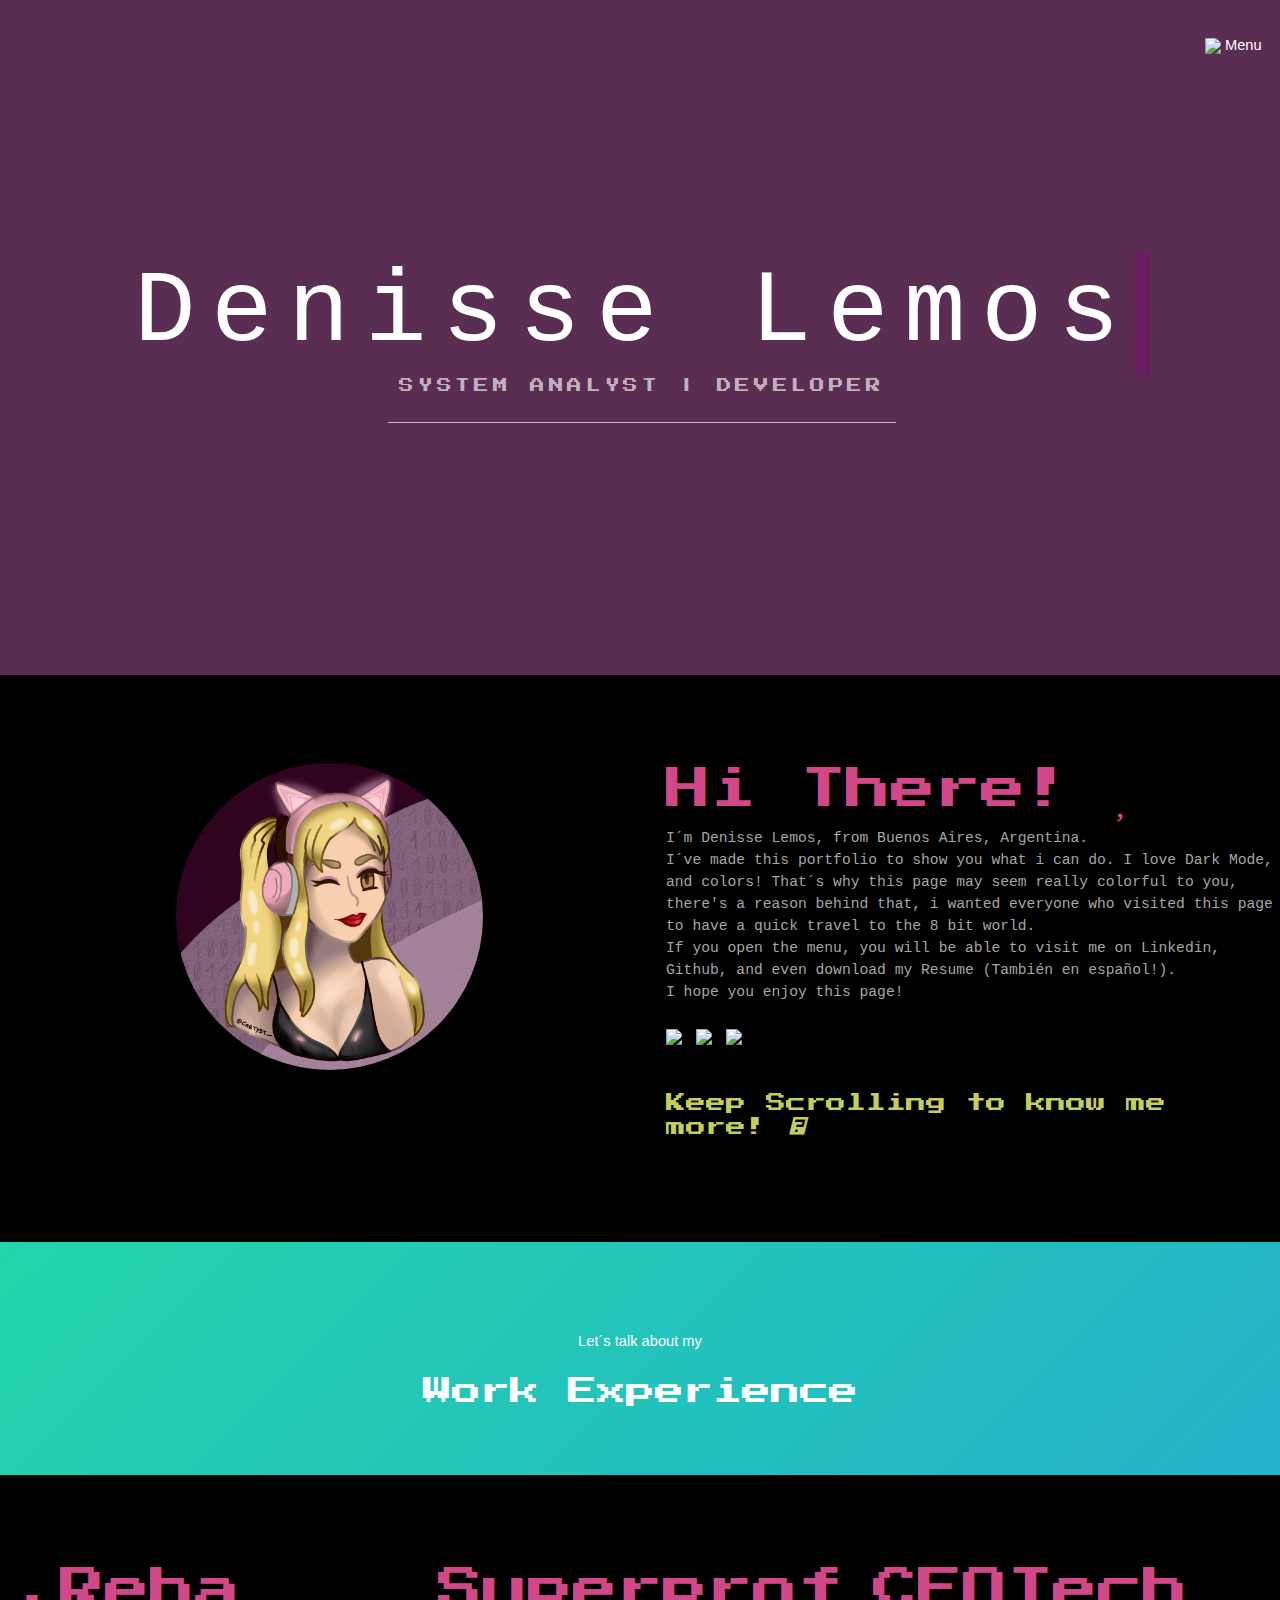
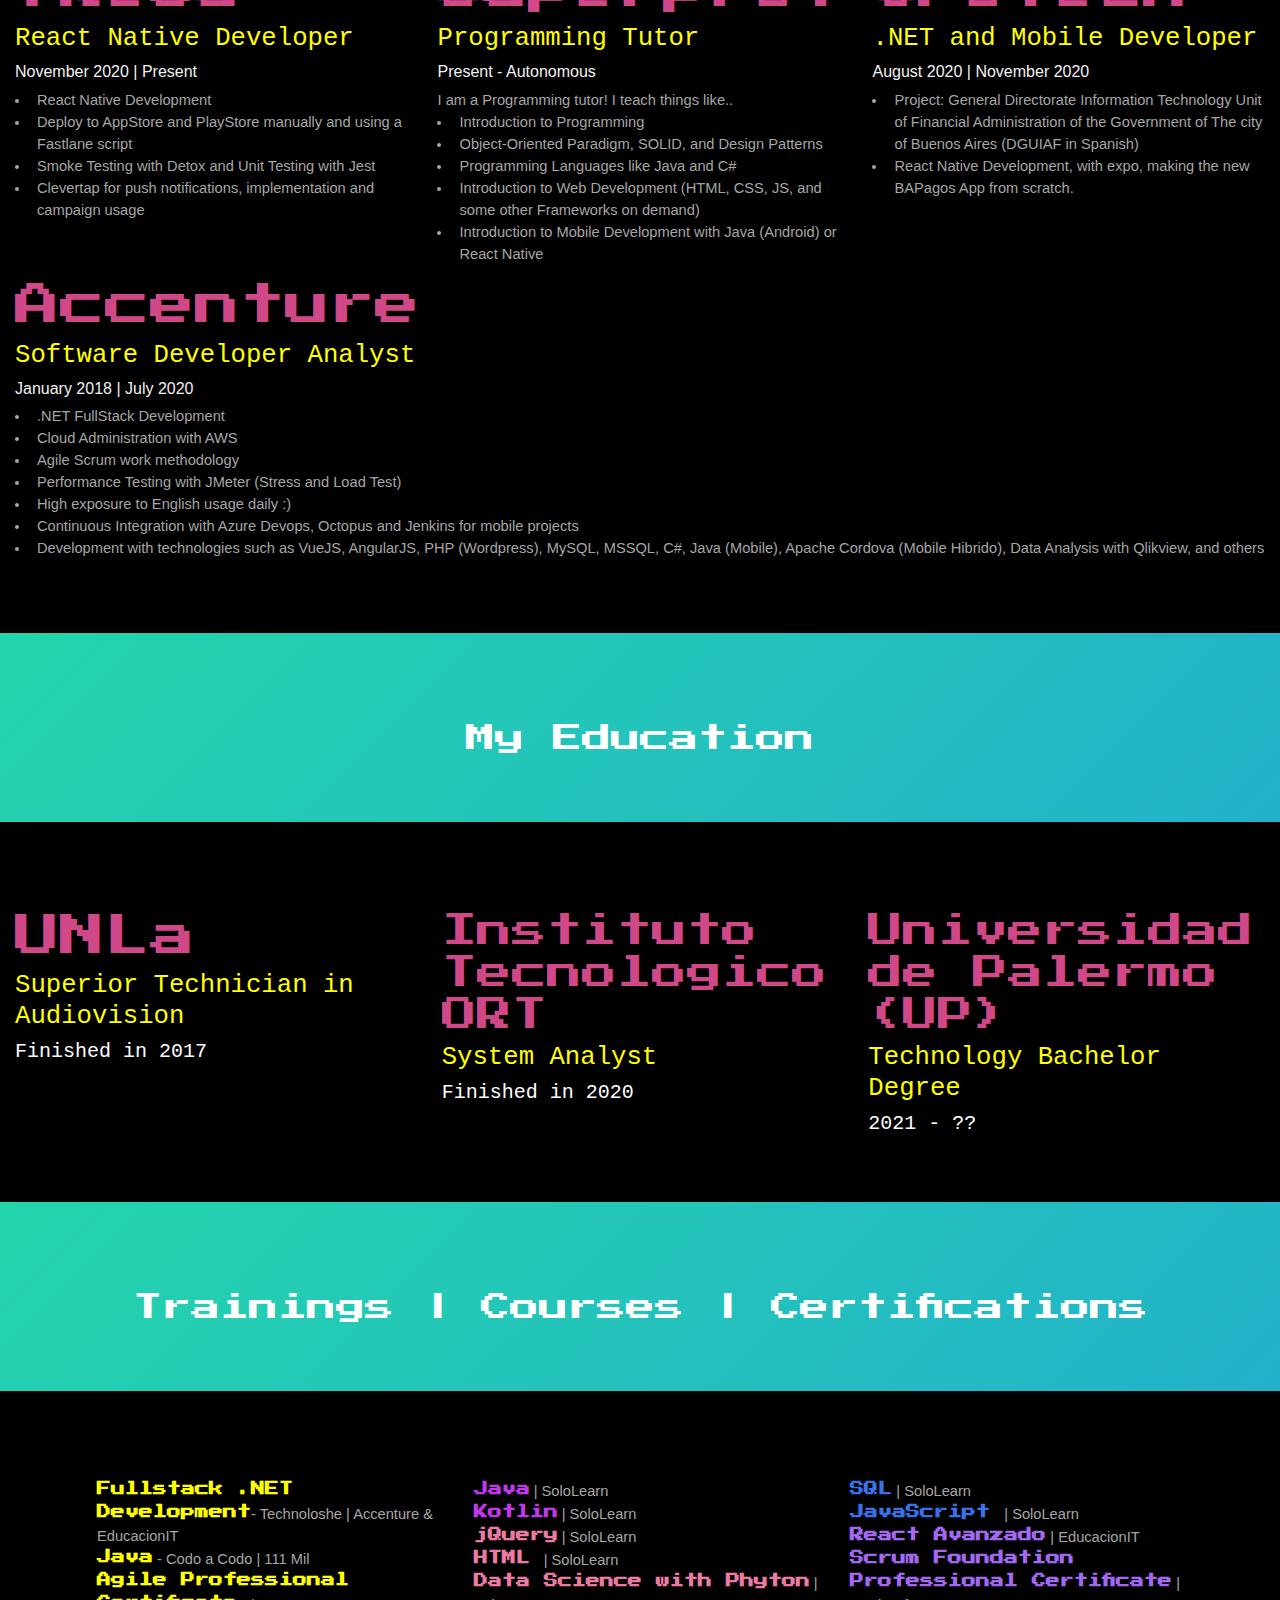
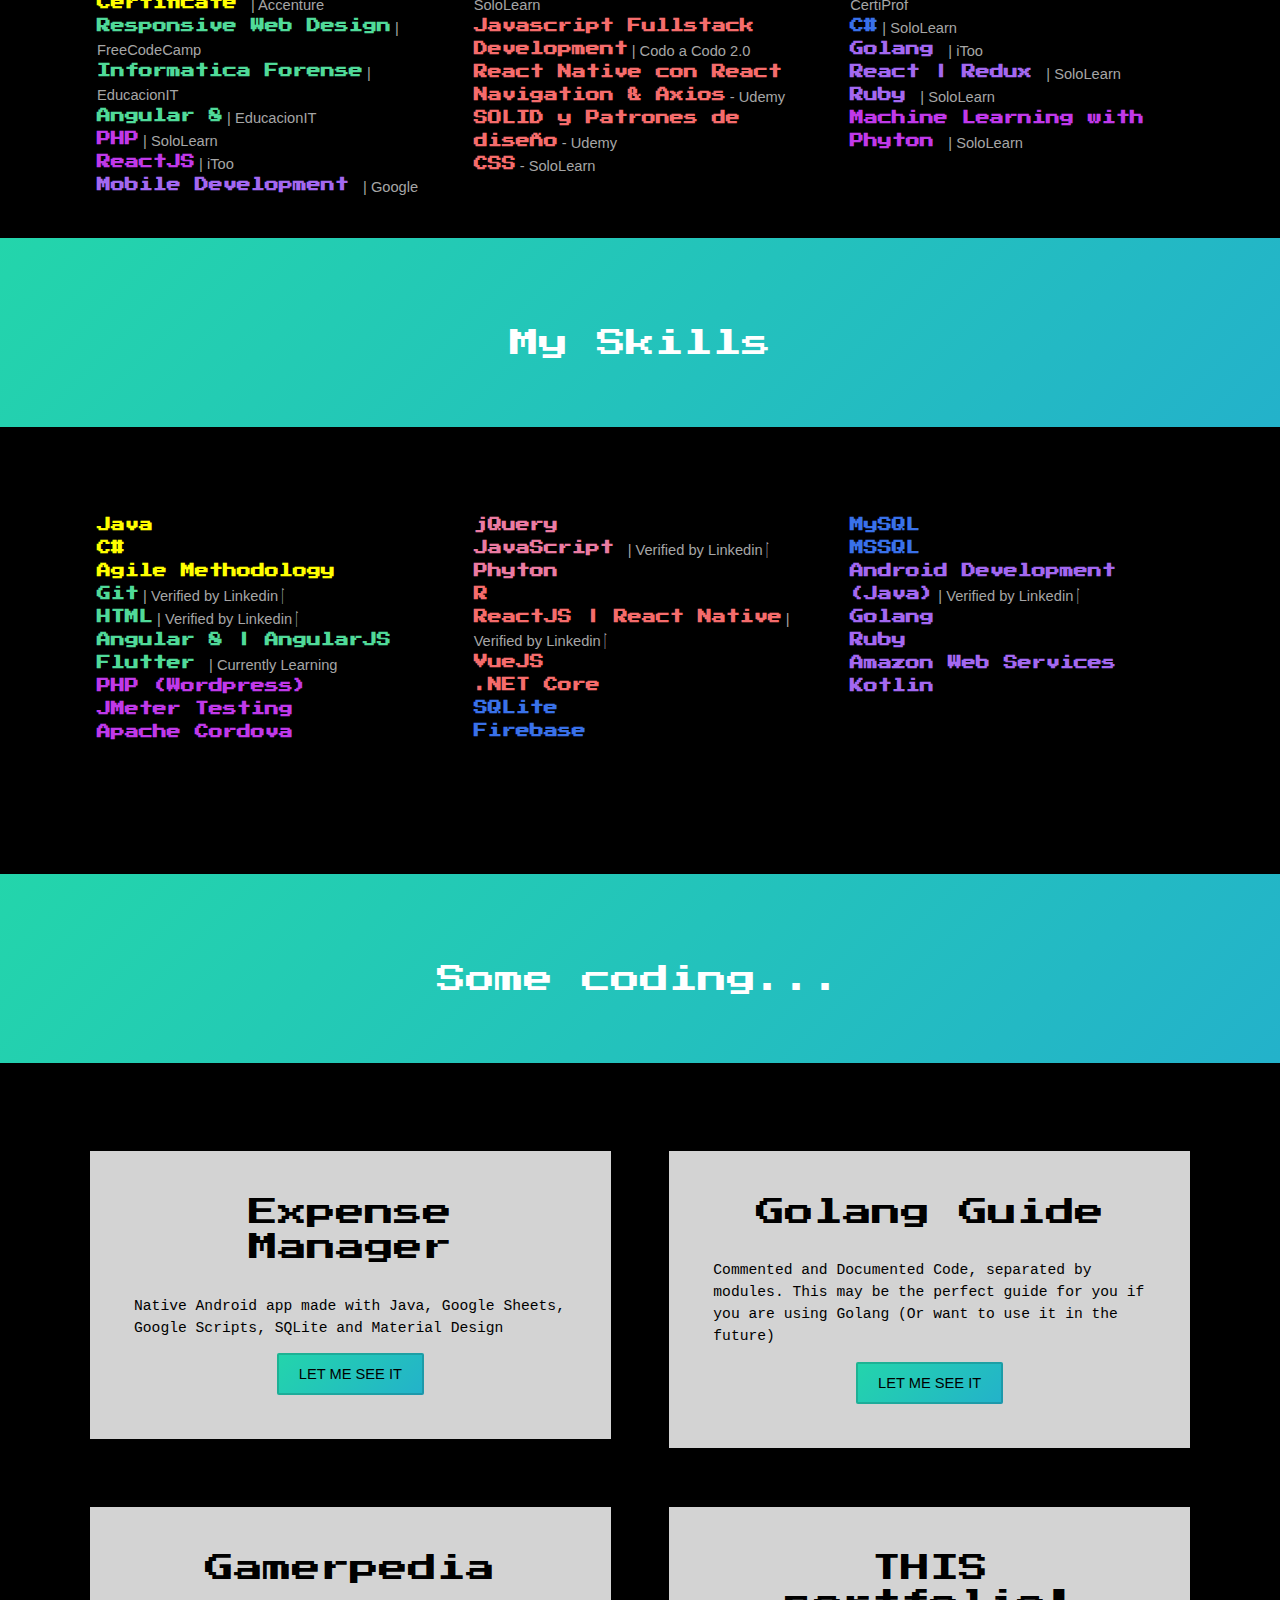
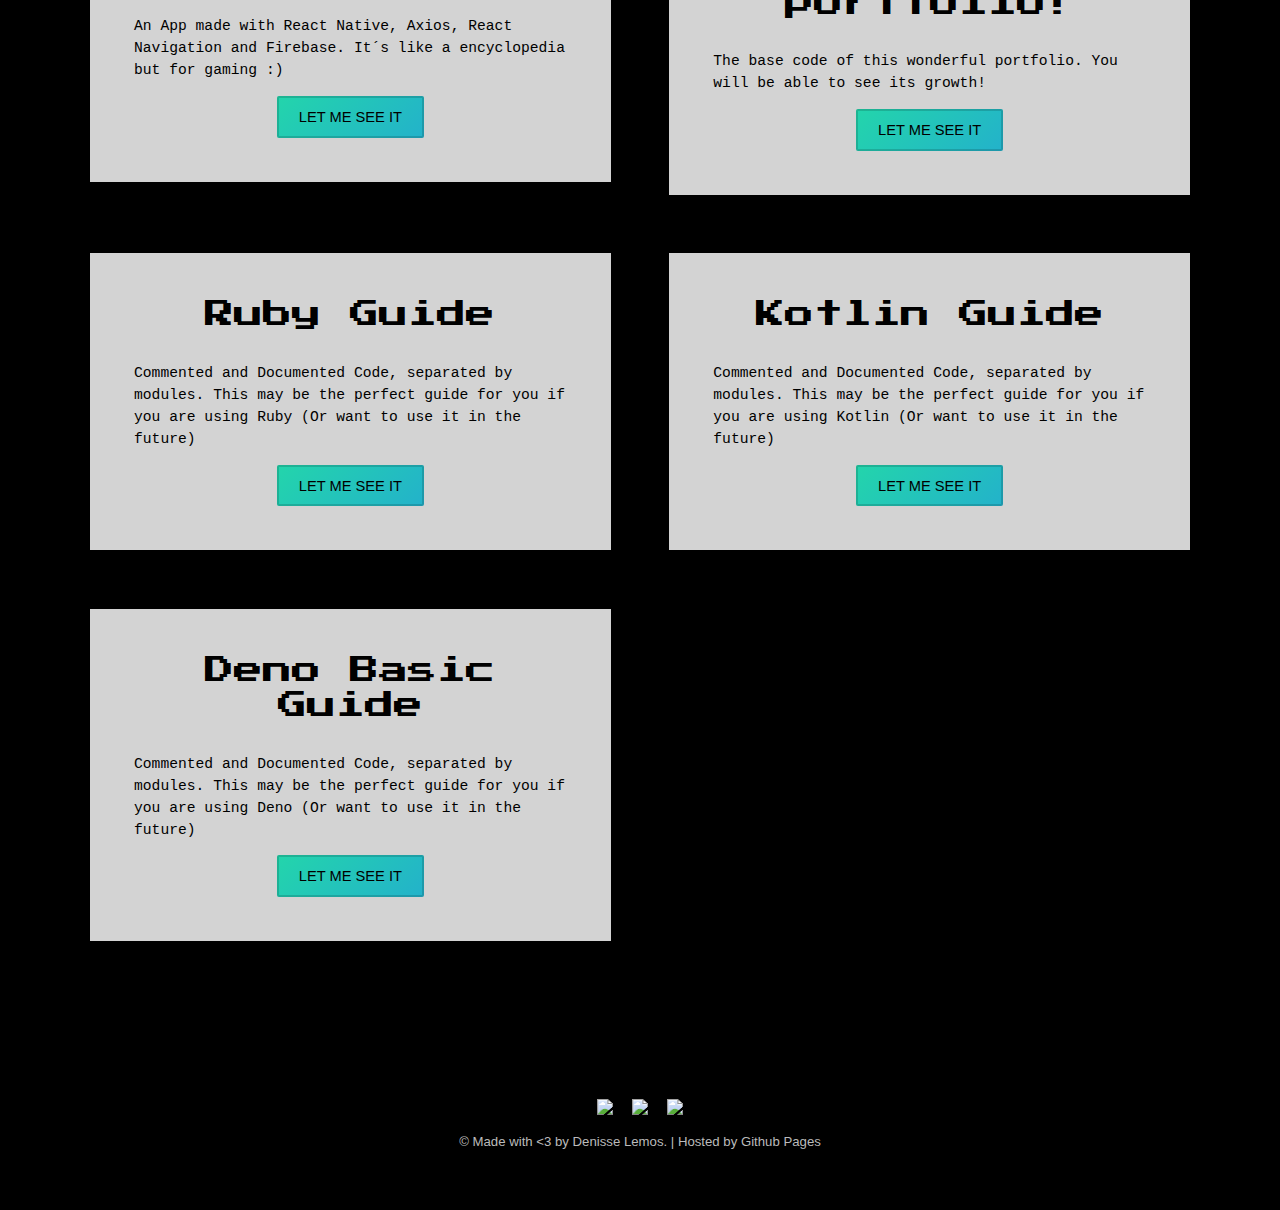
==== commit f5c22cdd: "update" ====
--- a/index.html
+++ b/index.html
@@ -27,8 +27,8 @@
 					target="_blank">Linkedin</a>
 			</li>
 			<li><a class="opcionesMenu" target="_blank" href="https://github.com/denulemos">Github</a></li>
-			<li><a class="opcionesMenu" target="_blank" href="https://drive.google.com/file/d/1HXxtFte3tkpxFqiGUdiNJcIjKNt4voEP/view?usp=sharing"
-				>See my Resume
+			<li><a class="opcionesMenu" target="_blank" href="https://docs.google.com/document/d/1nCK5opRqnWEmMeADHhHGJCH5DPGbLS43QTmjaWrQQO0/edit?usp=sharing"
+				>See my Resume (Spanish)
 			</a></li>
 			
 			<li><a class="opcionesMenu" target="_blank" href="mailto:denu.a.lemos@gmail.com">Send me an Email</a></li>
@@ -73,7 +73,7 @@
 							
 
 								<div class="iconosMain" >
-										<a  href="https://www.linkedin.com/in/denulemos" style="margin-right: 10px;"
+										<a  href="https://linkedin.com/in/denulemos" style="margin-right: 10px;"
 					target="_blank"> <img src='https://icongr.am/devicon/linkedin-original.svg?size=30&color=ffffff'  /> </a>
 					<a  target="_blank" style="margin-right: 10px;" href="https://github.com/denulemos"><img  src='https://icongr.am/entypo/github.svg?size=30&color=ffffff' /> </a>
 					<a  target="_blank" href="mailto:denu.a.lemos@gmail.com">	<img   src='https://icongr.am/fontawesome/envelope-o.svg?size=30&color=ffffff' /> </a>
@@ -293,7 +293,10 @@
 					<a href="https://www.sololearn.com/Certificate/1068-11078384/jpg/?mode=download"><B
 						style=" color: rgb(192, 57, 233);font-family: 'Press Start 2P' , cursive; font-size: 14px;">Java</B></a>
 					| SoloLearn <br>
-					<a href="https://www.sololearn.com/Certificate/1082-11078384/pdf/?mode=download"><B
+					<a href="https://www.sololearn.com/Certificate/1068-11078384/jpg/?mode=download"><B
+						style=" color: rgb(192, 57, 233);font-family: 'Press Start 2P' , cursive; font-size: 14px;">Kotlin</B></a>
+					| SoloLearn <br>
+					<a href="https://www.sololearn.com/certificates/course/en/11078384/1160/landscape/png"><B
 						style="color: rgb(234, 123, 162);font-family: 'Press Start 2P', cursive; font-size: 14px;">jQuery</B></a>
 					| SoloLearn <br>
 
@@ -412,6 +415,8 @@
 					</B> <br>
 					<B style="color: rgb(163, 104, 240);font-family: 'Press Start 2P', cursive;font-size: 14px;">Amazon Web Services
 					</B> <br>
+					<B style="color: rgb(163, 104, 240);font-family: 'Press Start 2P', cursive;font-size: 14px;">Kotlin
+					</B> <br>
 				</div>
 			</div>
 
@@ -497,6 +502,54 @@
 							<p class="maintitulo" style="color: black;"> The base code of this wonderful portfolio. You will be able to see its growth!</p>
 							<footer class="align-center">
 								<a href="https://github.com/denulemos/portfolio" target="_blank"
+									class="button alt mainfondo">Let me see it</a>
+							</footer>
+						</div>
+					</div>
+				</div>
+				<div>
+					<div class="box">
+
+						<div class="content" style="background-color: lightgray;">
+							<header class="align-center">
+
+								<h2 class="tituloImportante">Ruby Guide</h2>
+							</header>
+							<p class="maintitulo" style="color: black;"> Commented and Documented Code, separated by modules. This may be the perfect guide for you if you are using Ruby (Or want to use it in the future)</p>
+							<footer class="align-center">
+								<a href="https://github.com/denulemos/ruby" target="_blank"
+									class="button alt mainfondo">Let me see it</a>
+							</footer>
+						</div>
+					</div>
+				</div>
+				<div>
+					<div class="box">
+
+						<div class="content" style="background-color: lightgray;">
+							<header class="align-center">
+
+								<h2 class="tituloImportante">Kotlin Guide</h2>
+							</header>
+							<p class="maintitulo" style="color: black;"> Commented and Documented Code, separated by modules. This may be the perfect guide for you if you are using Kotlin (Or want to use it in the future)</p>
+							<footer class="align-center">
+								<a href="https://github.com/denulemos/kotlin" target="_blank"
+									class="button alt mainfondo">Let me see it</a>
+							</footer>
+						</div>
+					</div>
+				</div>
+				<div>
+					<div class="box">
+
+						<div class="content" style="background-color: lightgray;">
+							<header class="align-center">
+
+								<h2 class="tituloImportante">Deno Basic Guide</h2>
+							</header>
+							<p class="maintitulo" style="color: black;"> Commented and Documented Code, separated by modules. This may be the perfect guide for you if you are using Deno (Or want to use it in the future)</p>
+							<footer class="align-center">
+								<a href="https://github.com/denulemos/deno" target="_blank"
 									class="button alt mainfondo">Let me see it</a>
 							</footer>
 						</div>
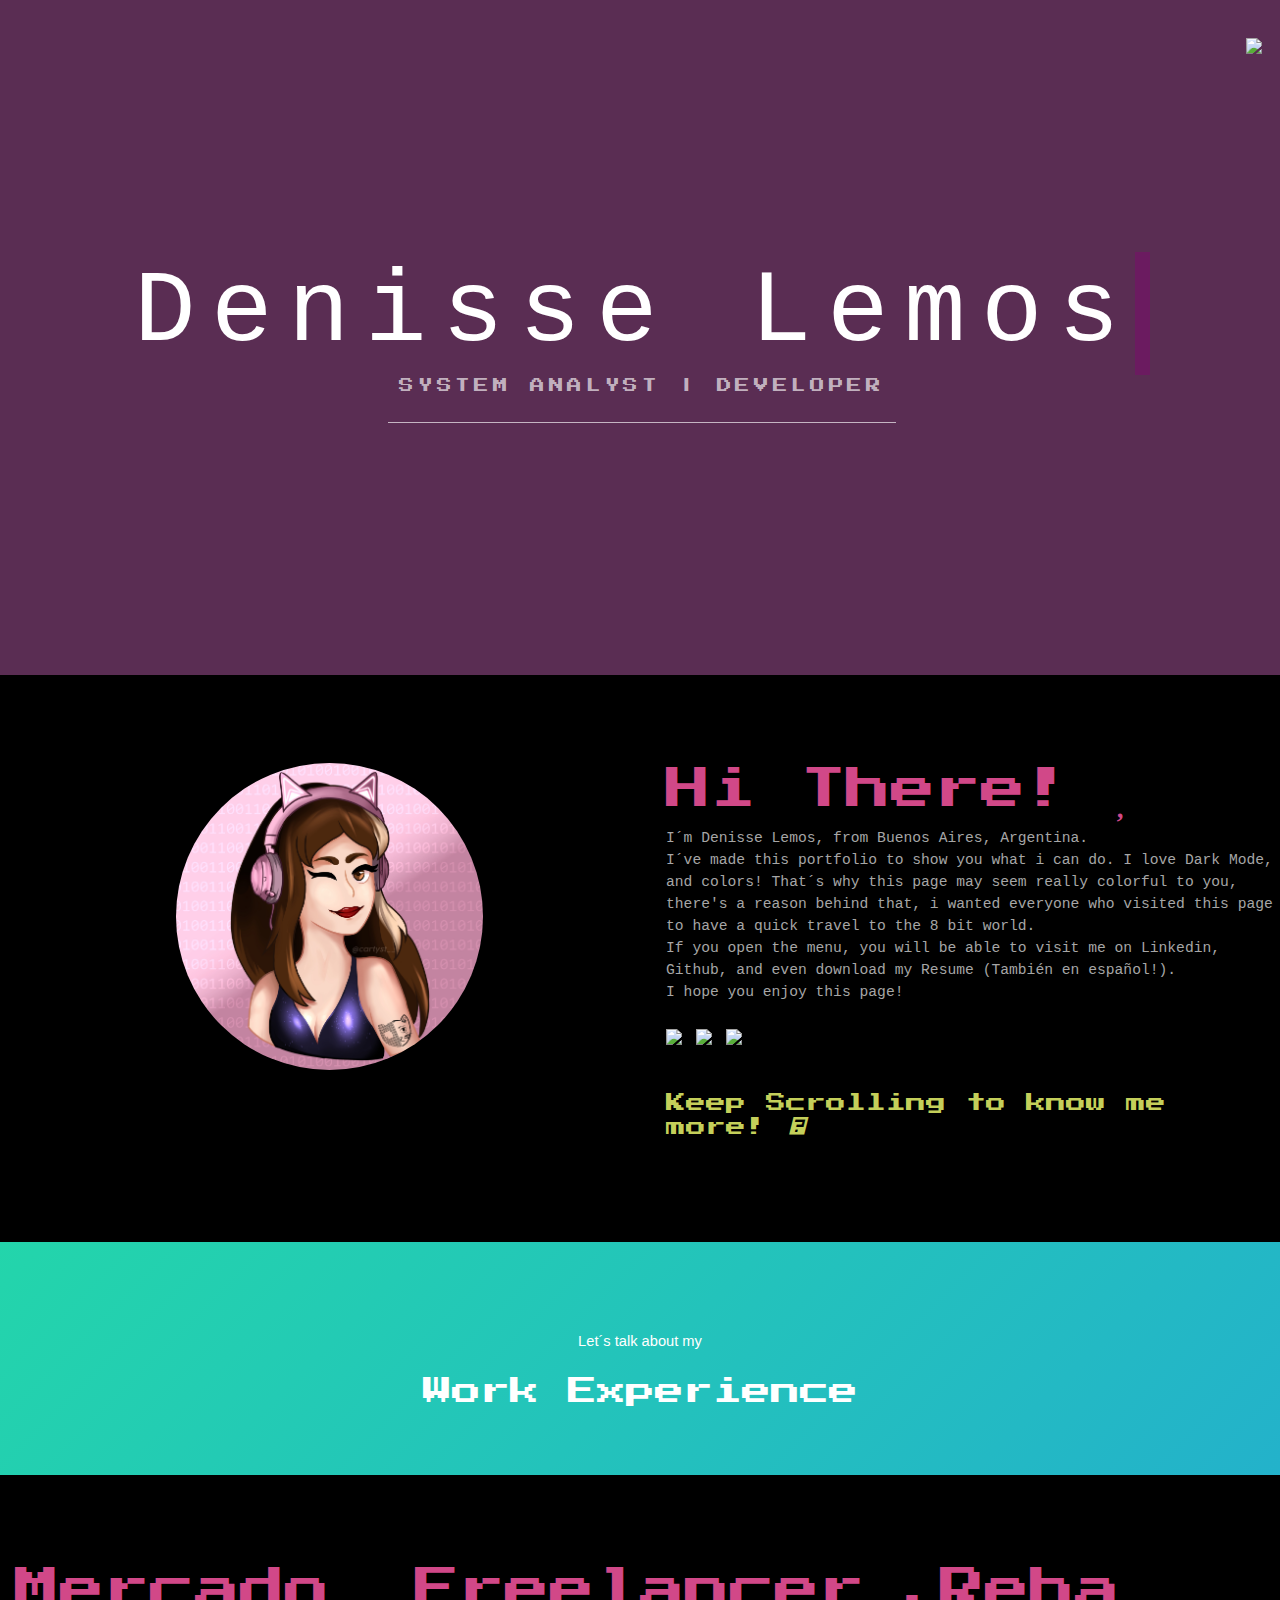
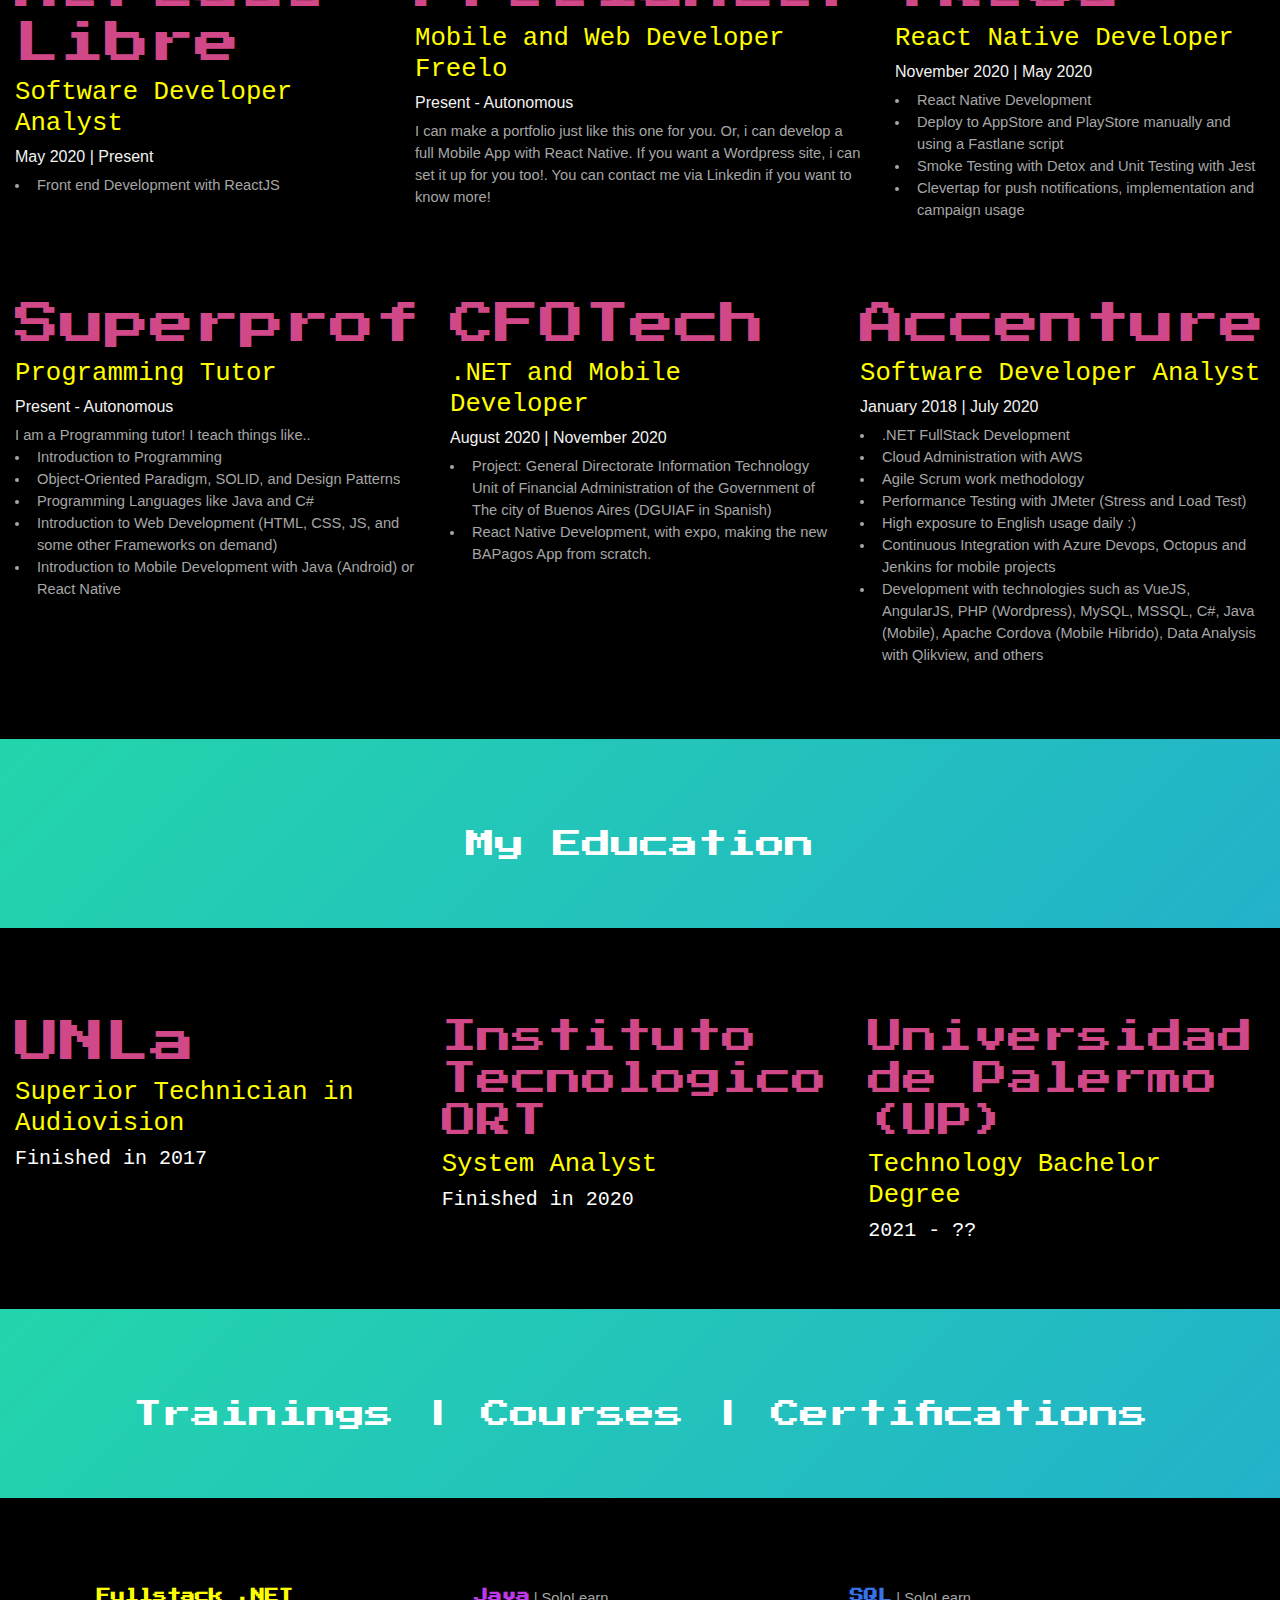
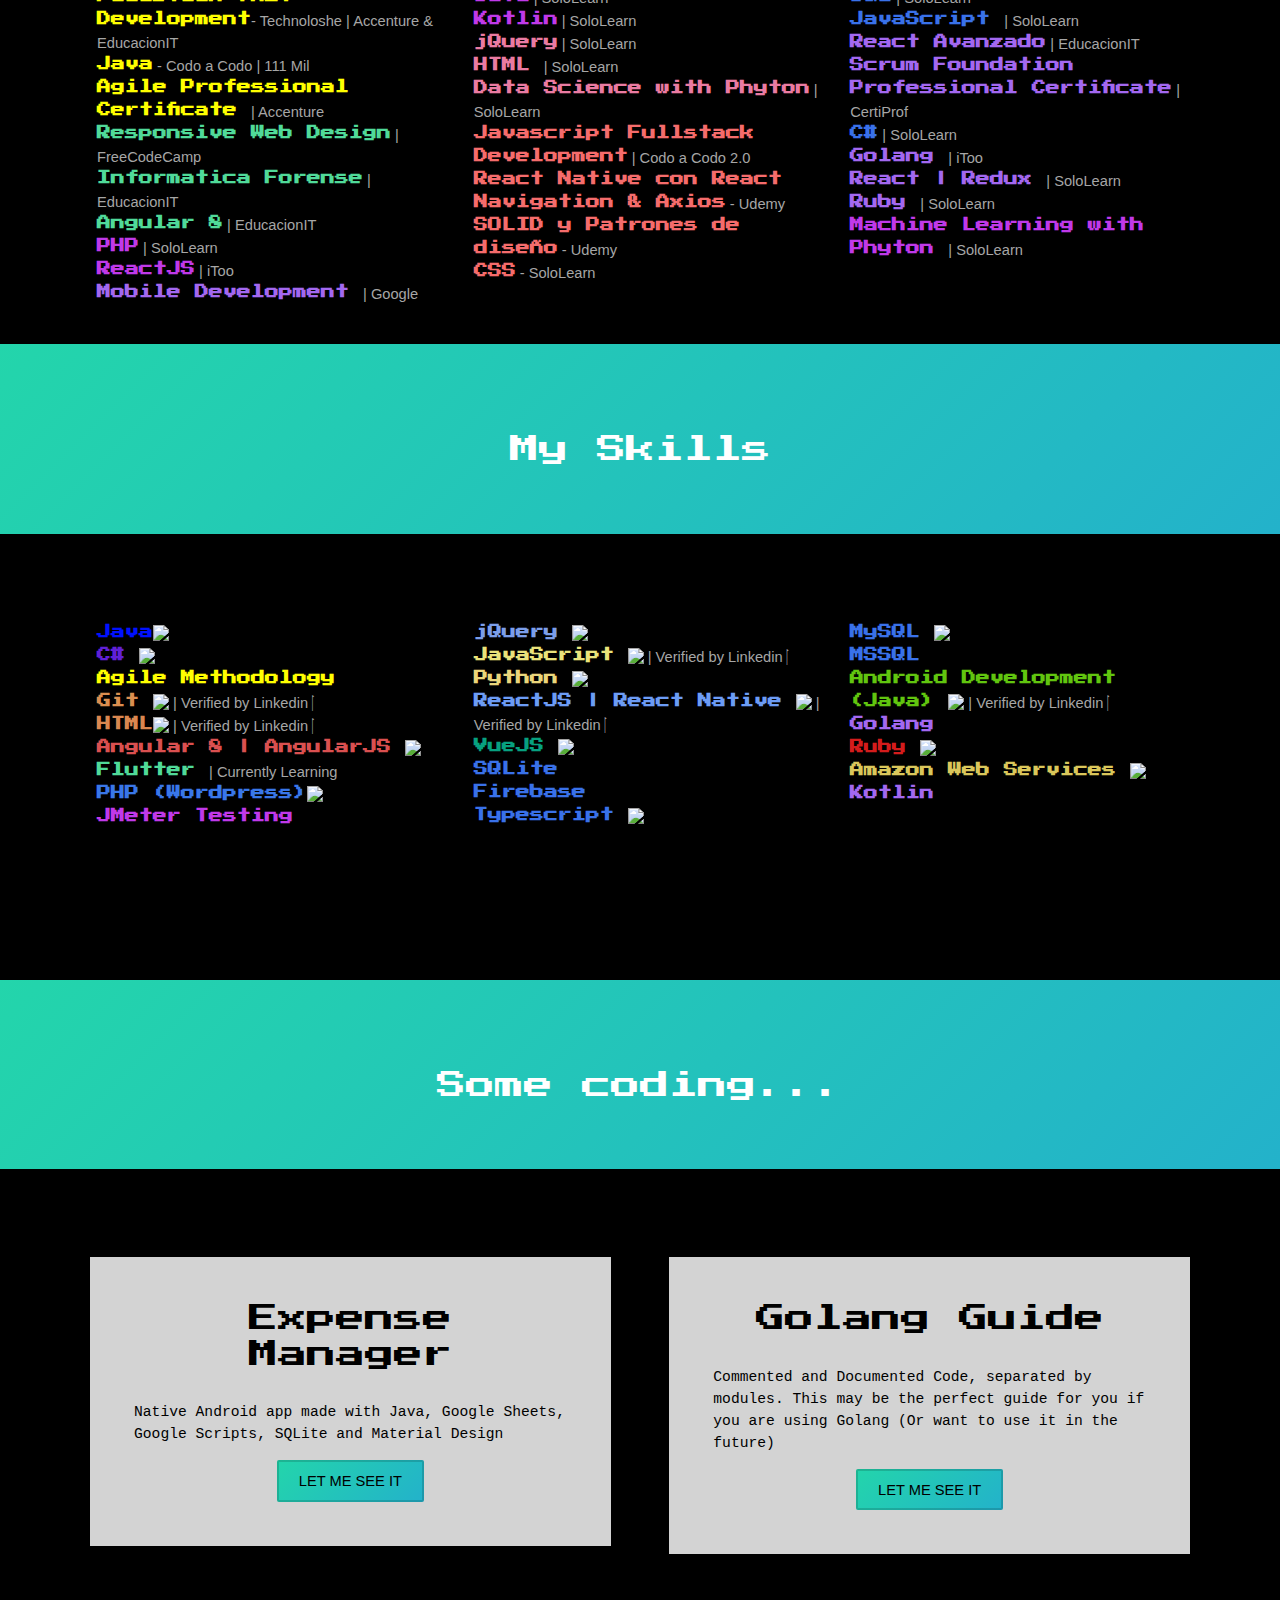
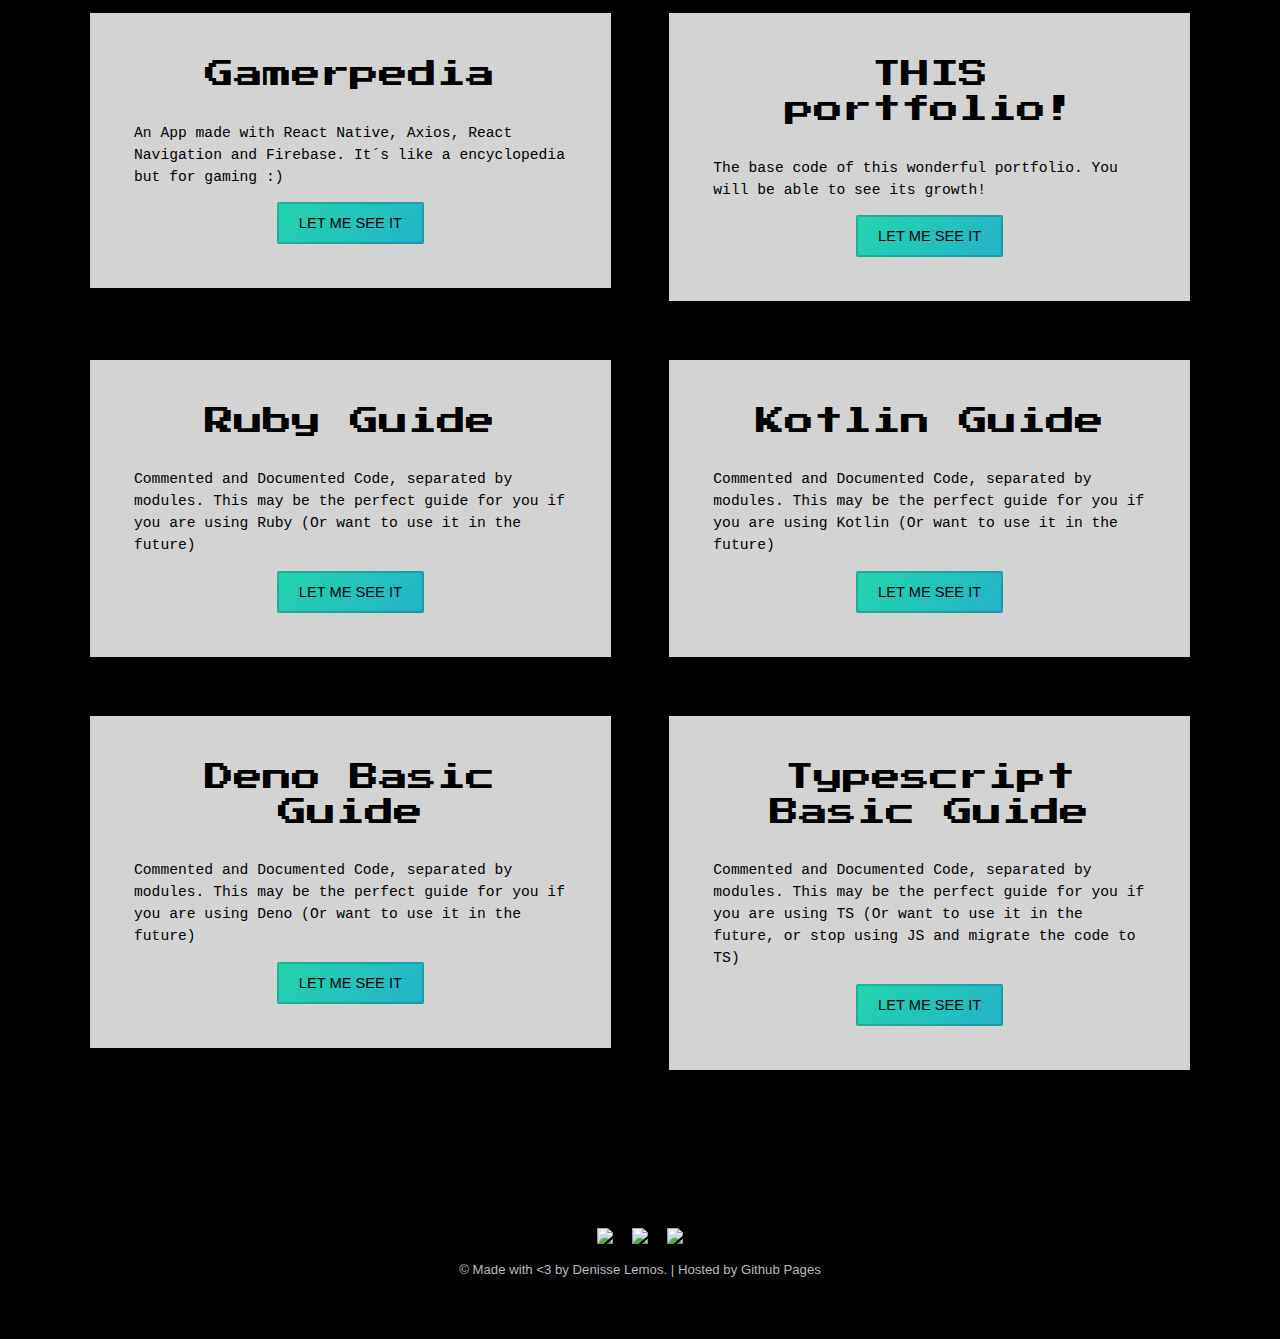
==== commit 8a06b713: "Agregado de iconos" ====
--- a/index.html
+++ b/index.html
@@ -17,7 +17,7 @@
 <body>
 
 	<header id="header" class="alt">
-		<a href="#menu"><img src="https://icongr.am/fontawesome/angle-double-right.svg?size=22&color=ffffff"/> Menu</a>
+		<a href="#menu"><img src="https://icongr.am/clarity/bars.svg?size=30&color=ffffff"/></a>
 	</header>
 
 	<nav id="menu">
@@ -114,10 +114,40 @@
 			<div class="row">
 				<div class="col-sm">
 					<h2 class="tituloImportante" style="color: rgb(209, 72, 136); font-size: 45px; ">
+						Mercado Libre</h2>
+					<h3 style="color: yellow;font-family: 'Courier New', Courier, monospace;">Software Developer Analyst
+					</h3>
+					<h4 style="color: rgb(242, 242, 242); font-size: medium;">May 2020 | Present</h4>
+
+					<ul>
+						<li>Front end Development with ReactJS</li>
+						
+						
+					</ul>
+
+
+				</div>
+				<div class="col-sm">
+					<h2 class="tituloImportante" style="color: rgb(209, 72, 136); font-size: 45px; ">
+						Freelancer</h2>
+					<h3 style="color: yellow;font-family: 'Courier New', Courier, monospace;">Mobile and Web Developer Freelo
+					</h3>
+					<h4 style="color: rgb(242, 242, 242); font-size: medium;">Present - Autonomous</h4>
+
+					
+					I can make a portfolio just like this one for you. Or, i can develop a full Mobile App with React Native. If you want a Wordpress site, i can set it up for you too!.
+					You can contact me via Linkedin if you want to know more! 
+						
+					
+
+
+				</div>
+				<div class="col-sm">
+					<h2 class="tituloImportante" style="color: rgb(209, 72, 136); font-size: 45px; ">
 						.Reba</h2>
 					<h3 style="color: yellow;font-family: 'Courier New', Courier, monospace;">React Native Developer
 					</h3>
-					<h4 style="color: rgb(242, 242, 242); font-size: medium;">November 2020 | Present</h4>
+					<h4 style="color: rgb(242, 242, 242); font-size: medium;">November 2020 | May 2020</h4>
 
 					<ul>
 						<li>React Native Development</li>
@@ -129,6 +159,8 @@
 
 
 				</div>
+			</div>
+			<div class="row" style="margin-top: 5%;">
 				<div class="col-sm">
 					<h2 class="tituloImportante" style="color: rgb(209, 72, 136); font-size: 45px; ">
 						Superprof</h2>
@@ -359,61 +391,60 @@
 			<div class="row">
 				<div class="column">
 
-					<B style=" color: yellow;font-family: 'Press Start 2P' , cursive;font-size: 14px;">
-						
-						Java</B> <br>
-					<B style="color: yellow;font-family: 'Press Start 2P', cursive;font-size: 14px;">
-						C#</B>  <br>
+					<B style=" color: rgb(0, 17, 255);font-family: 'Press Start 2P' , cursive;font-size: 14px;">
+						
+					Java<img src="https://icongr.am/devicon/java-original.svg?size=30&color=ffffff"/></B> 		 <br>
+					<B style="color: rgb(96, 32, 214);font-family: 'Press Start 2P', cursive;font-size: 14px;">
+						C# <img src="https://icongr.am/devicon/csharp-original.svg?size=30&color=ffffff"/></B>  <br>
 					<B style="color: yellow;font-family: 'Press Start 2P', cursive;font-size: 14px;">Agile Methodology</B> <br>
-					<B style="color: rgb(80, 218, 153); font-family: 'Press Start 2P', cursive;font-size: 14px;">Git</B> | Verified by Linkedin <i class="fas fa-check"></i> <br>
-					<B style="color: rgb(80, 218, 153);font-family: 'Press Start 2P', cursive;font-size: 14px;">HTML</B> | Verified by Linkedin <i class="fas fa-check"></i> <br>
-					<B style="color: rgb(80, 218, 153);font-family: 'Press Start 2P', cursive;font-size: 14px;">Angular
-						8 | AngularJS</B>  <br>
+					<B style="color: rgb(218, 142, 80); font-family: 'Press Start 2P', cursive;font-size: 14px;">Git <img src="https://icongr.am/devicon/git-original.svg?size=30&color=ffffff"/></B> | Verified by Linkedin <i class="fas fa-check"></i> <br>
+					<B style="color: rgb(218, 135, 80);font-family: 'Press Start 2P', cursive;font-size: 14px;">HTML<img src="https://icongr.am/devicon/html5-original.svg?size=28&color=ffffff"/></B> | Verified by Linkedin <i class="fas fa-check"></i> <br>
+					<B style="color: rgb(218, 80, 80);font-family: 'Press Start 2P', cursive;font-size: 14px;">Angular
+						8 | AngularJS <img src="https://icongr.am/devicon/angularjs-original.svg?size=28&color=ffffff"/></B>  <br>
 						<B style="color: rgb(80, 218, 153);font-family: 'Press Start 2P', cursive;font-size: 14px;">Flutter 
 							</B>| Currently Learning  <br>
-					<B style="color: rgb(192, 57, 233);font-family: 'Press Start 2P', cursive; font-size: 14px;">PHP (Wordpress)</B>
+					<B style="color: rgb(57, 119, 233);font-family: 'Press Start 2P', cursive; font-size: 14px;">PHP (Wordpress)<img src="https://icongr.am/devicon/php-original.svg?size=30&color=ffffff"/></B>
 					 <br>
 					 <B style="color: rgb(192, 57, 233);font-family: 'Press Start 2P', cursive; font-size: 14px;">JMeter Testing</B>
 					 <br>
-					 <B style="color: rgb(192, 57, 233);font-family: 'Press Start 2P', cursive; font-size: 14px;">Apache Cordova</B>
-					 <br>
+					
 				</div>
 
 				<div class="column">
 
 				
 					<B
-						style="color: rgb(234, 123, 162);font-family: 'Press Start 2P', cursive; font-size: 14px;">jQuery</B>
+						style="color: rgb(123, 158, 234);font-family: 'Press Start 2P', cursive; font-size: 14px;">jQuery <img src="https://icongr.am/devicon/jquery-original.svg?size=28&color=ffffff"/></B>
 					 <br>
 
-					<B style="color: rgb(234, 123, 162);font-family: 'Press Start 2P', cursive; font-size: 14px;">JavaScript </B> | Verified by Linkedin <i class="fas fa-check"></i><br>
-					<B style="color: rgb(234, 123, 162);font-family: 'Press Start 2P', cursive; font-size: 14px;">Phyton </B> <br>
-					<B style="color: rgb(245, 108, 108);font-family: 'Press Start 2P', cursive; font-size: 14px;">R</B>
-					<br>
-					<B style="color: rgb(245, 108, 108);font-family: 'Press Start 2P', cursive; font-size: 14px;">ReactJS | React Native</B>  | Verified by Linkedin <i class="fas fa-check"></i><br>
-					<B style="color: rgb(245, 108, 108);font-family: 'Press Start 2P', cursive; font-size: 14px;">VueJS</B>  </b> <br>
-					<B style="color: rgb(245, 108, 108);font-family: 'Press Start 2P', cursive; font-size: 14px;">.NET Core</B>  </b><br>
-					<B style="color: rgb(57, 113, 233);font-family: 'Press Start 2P', cursive; font-size: 14px;">SQLite
+					<B style="color: rgb(234, 227, 123);font-family: 'Press Start 2P', cursive; font-size: 14px;">JavaScript <img src="https://icongr.am/devicon/javascript-original.svg?size=28&color=ffffff"/></B> | Verified by Linkedin <i class="fas fa-check"></i><br>
+					<B style="color: rgb(234, 214, 123);font-family: 'Press Start 2P', cursive; font-size: 14px;">Python <img src="https://icongr.am/devicon/python-original.svg?size=28&color=ffffff"/></B> <br>
+					
+					<B style="color: rgb(108, 156, 245);font-family: 'Press Start 2P', cursive; font-size: 14px;">ReactJS | React Native <img src="https://icongr.am/devicon/react-original.svg?size=28&color=ffffff"/></B>  | Verified by Linkedin <i class="fas fa-check"></i><br>
+					<B style="color: rgb(7, 161, 128);font-family: 'Press Start 2P', cursive; font-size: 14px;">VueJS <img src="https://icongr.am/devicon/vuejs-original.svg?size=28&color=ffffff"/></B>  </b> <br>
+					<B style="color: rgb(57, 113, 233);font-family: 'Press Start 2P', cursive; font-size: 14px;">SQLite 
 					</B> <br>
 					<B style="color: rgb(57, 113, 233);font-family: 'Press Start 2P', cursive; font-size: 14px;">Firebase
+					</B> <br>
+					<B style="color: rgb(57, 113, 233);font-family: 'Press Start 2P', cursive; font-size: 14px;">Typescript <img src="https://icongr.am/devicon/typescript-original.svg?size=28&color=ffffff"/>
 					</B> 
 				</div>
 				<div class="column" ">
 					
 					<B
-					style=" color: rgb(57, 113, 233);font-family: 'Press Start 2P' , cursive; font-size: 14px;">MySQL</B>
+					style=" color: rgb(57, 113, 233);font-family: 'Press Start 2P' , cursive; font-size: 14px;">MySQL <img src="https://icongr.am/devicon/mysql-original.svg?size=28&color=ffffff"/></B>
 					 <br>
 					<B style="color: rgb(57, 113, 233);font-family: 'Press Start 2P', cursive; font-size: 14px;">MSSQL
 					</B> <br>
 					
 					
-					<B style="color: rgb(163, 104, 240);font-family: 'Press Start 2P', cursive;font-size: 14px;">Android Development (Java)</B> | Verified by Linkedin <i class="fas fa-check"></i> <br>
+					<B style="color: rgb(97, 197, 15);font-family: 'Press Start 2P', cursive;font-size: 14px;">Android Development (Java) <img src="https://icongr.am/devicon/android-original.svg?size=28&color=ffffff"/></B> | Verified by Linkedin <i class="fas fa-check"></i> <br>
 				
 					<B style="color: rgb(163, 104, 240);font-family: 'Press Start 2P', cursive;font-size: 14px;">Golang
 					</B> <br>
-					<B style="color: rgb(163, 104, 240);font-family: 'Press Start 2P', cursive;font-size: 14px;">Ruby
+					<B style="color: rgb(212, 28, 28);font-family: 'Press Start 2P', cursive;font-size: 14px;">Ruby <img src="https://icongr.am/devicon/ruby-original.svg?size=28&color=ffffff"/>
 					</B> <br>
-					<B style="color: rgb(163, 104, 240);font-family: 'Press Start 2P', cursive;font-size: 14px;">Amazon Web Services
+					<B style="color: rgb(218, 199, 91);font-family: 'Press Start 2P', cursive;font-size: 14px;">Amazon Web Services <img src="https://icongr.am/devicon/amazonwebservices-original.svg?size=28&color=ffffff"/>
 					</B> <br>
 					<B style="color: rgb(163, 104, 240);font-family: 'Press Start 2P', cursive;font-size: 14px;">Kotlin
 					</B> <br>
@@ -550,6 +581,22 @@
 							<p class="maintitulo" style="color: black;"> Commented and Documented Code, separated by modules. This may be the perfect guide for you if you are using Deno (Or want to use it in the future)</p>
 							<footer class="align-center">
 								<a href="https://github.com/denulemos/deno" target="_blank"
+									class="button alt mainfondo">Let me see it</a>
+							</footer>
+						</div>
+					</div>
+				</div>
+				<div>
+					<div class="box">
+
+						<div class="content" style="background-color: lightgray;">
+							<header class="align-center">
+
+								<h2 class="tituloImportante">Typescript Basic Guide</h2>
+							</header>
+							<p class="maintitulo" style="color: black;"> Commented and Documented Code, separated by modules. This may be the perfect guide for you if you are using TS (Or want to use it in the future, or stop using JS and migrate the code to TS)</p>
+							<footer class="align-center">
+								<a href="https://github.com/denulemos/typescript" target="_blank"
 									class="button alt mainfondo">Let me see it</a>
 							</footer>
 						</div>
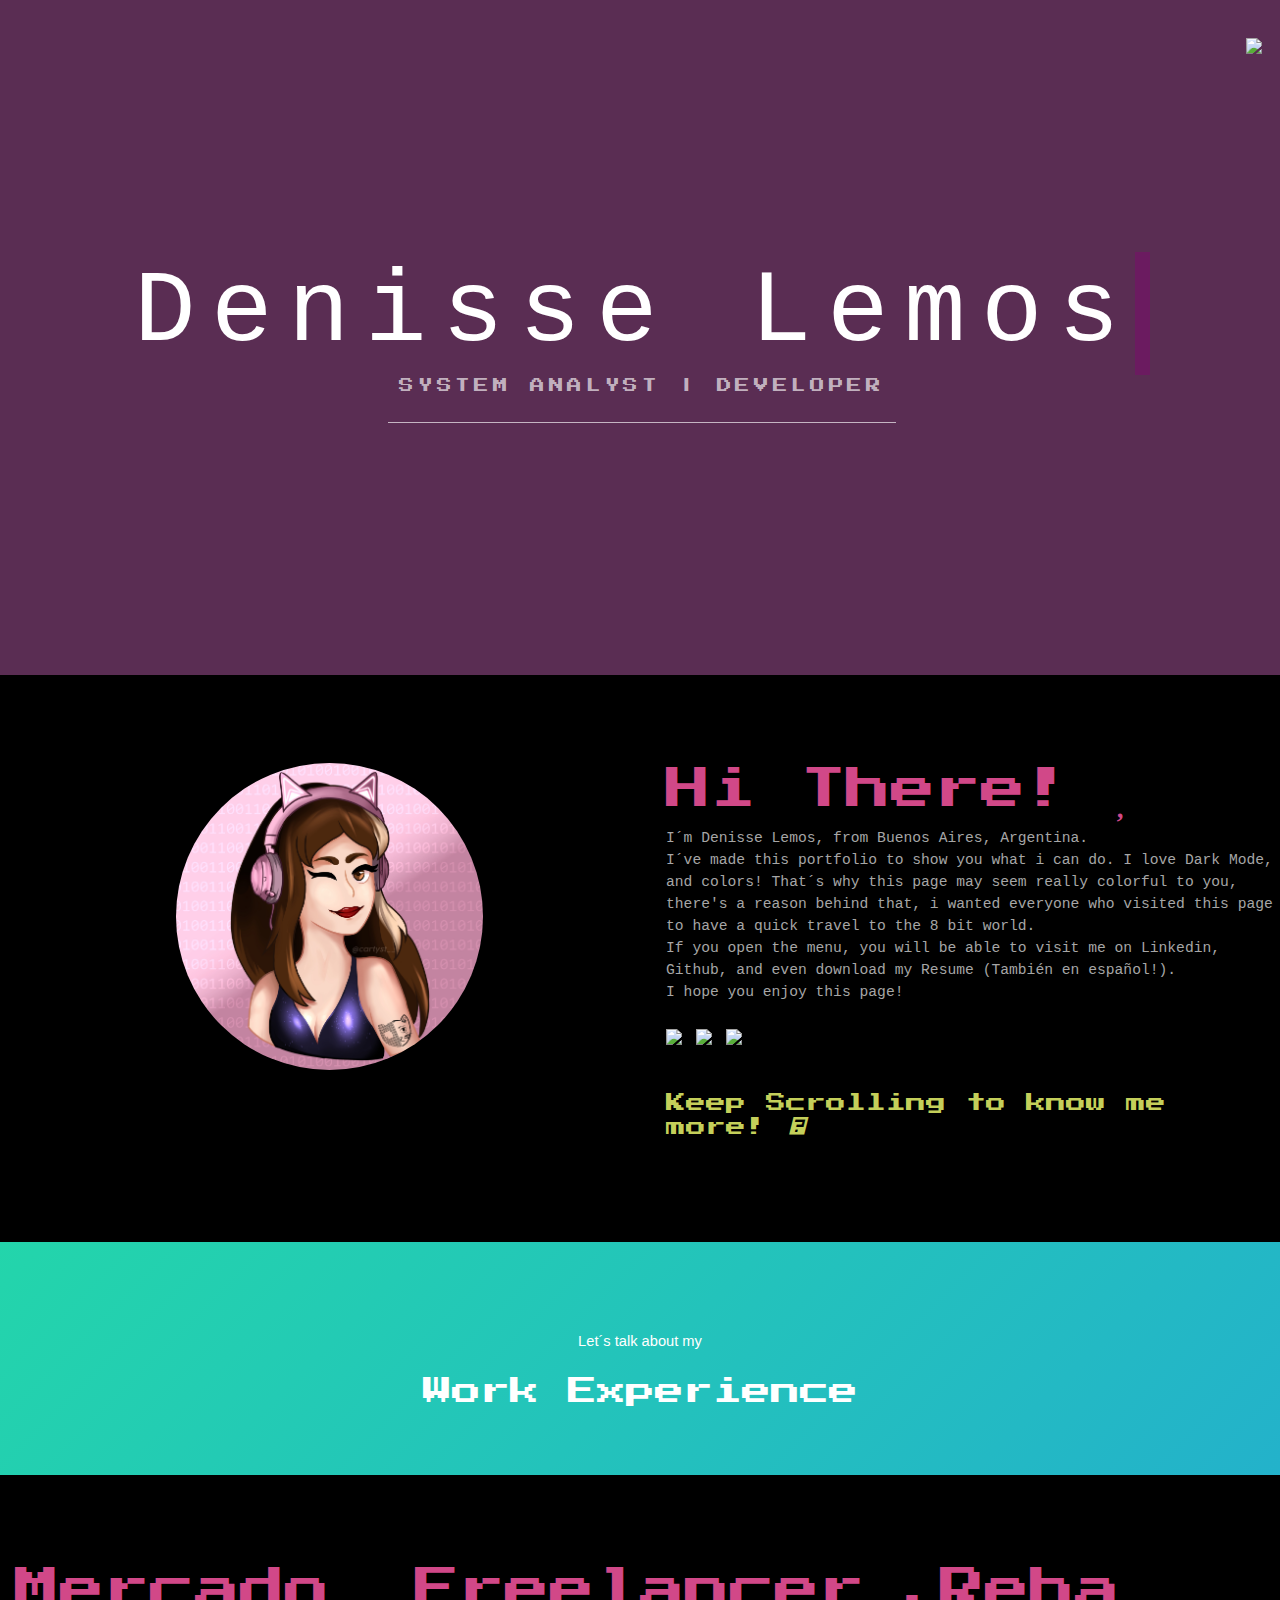
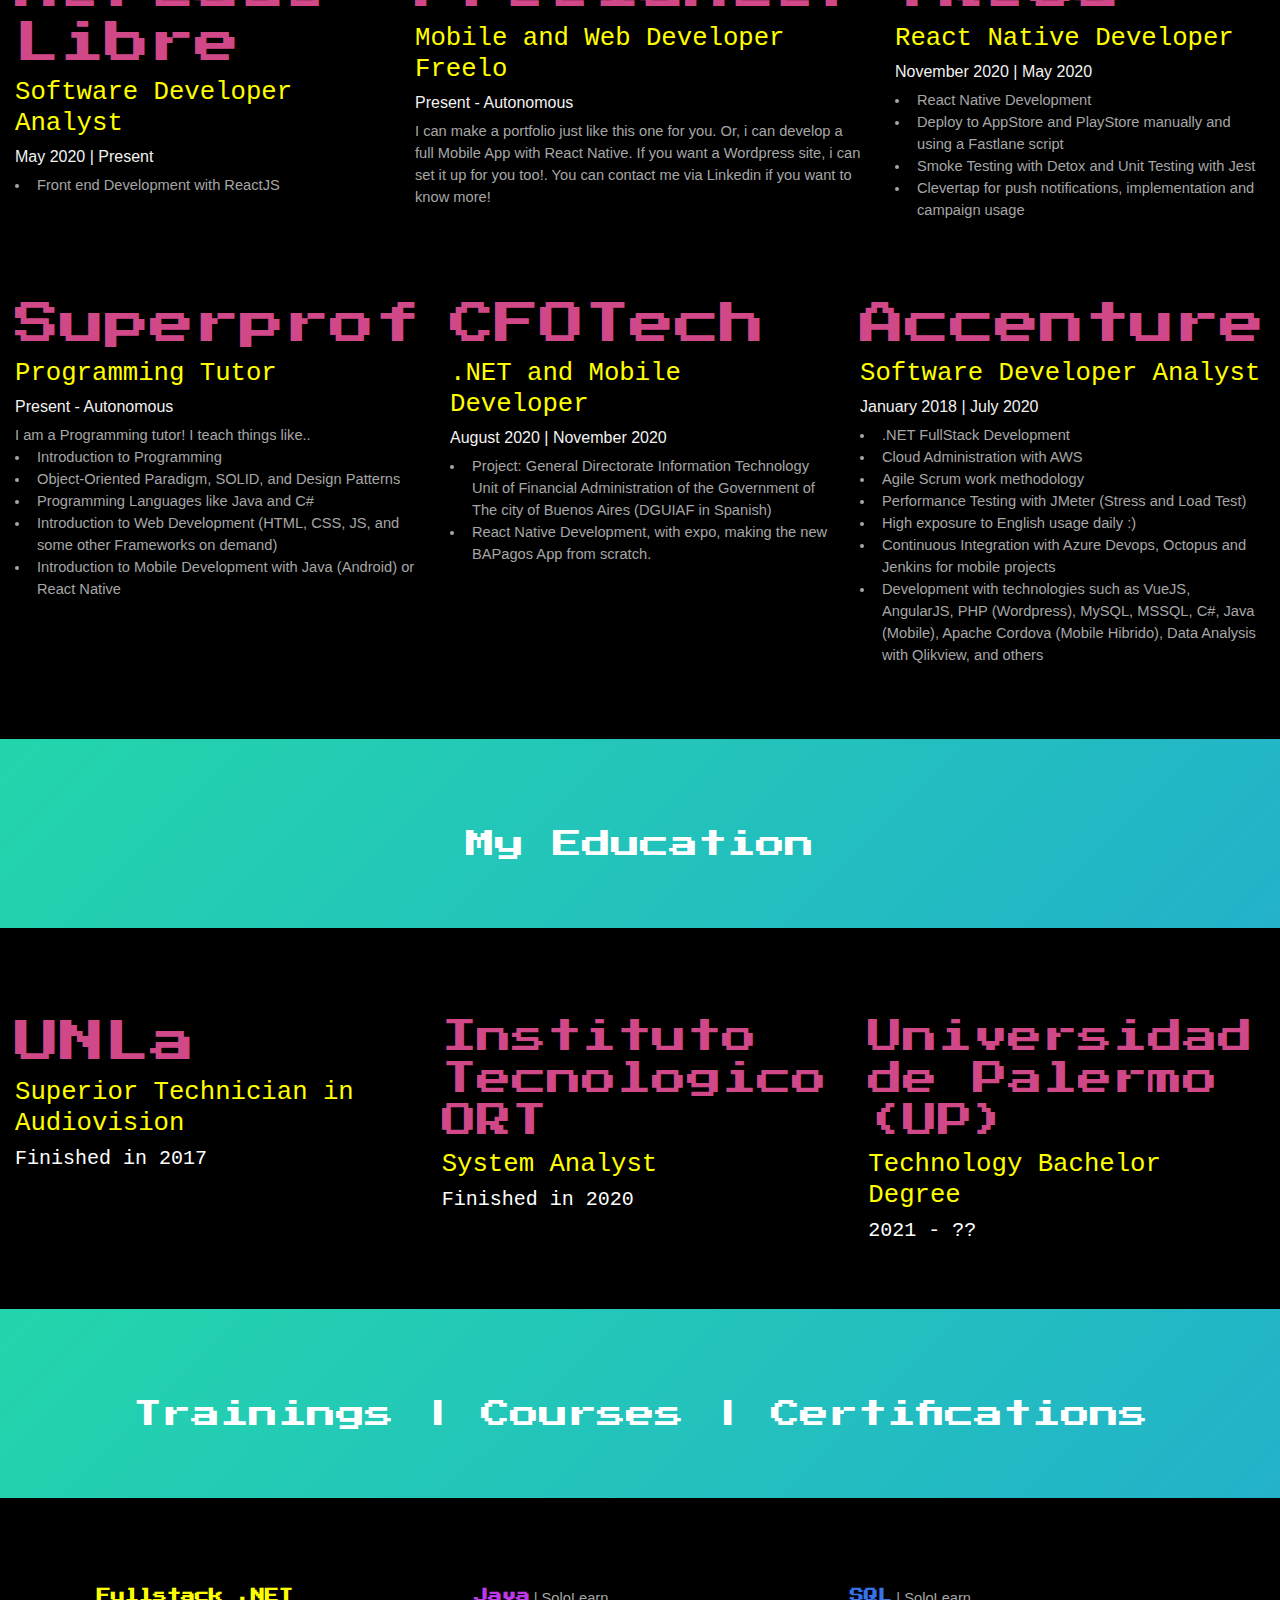
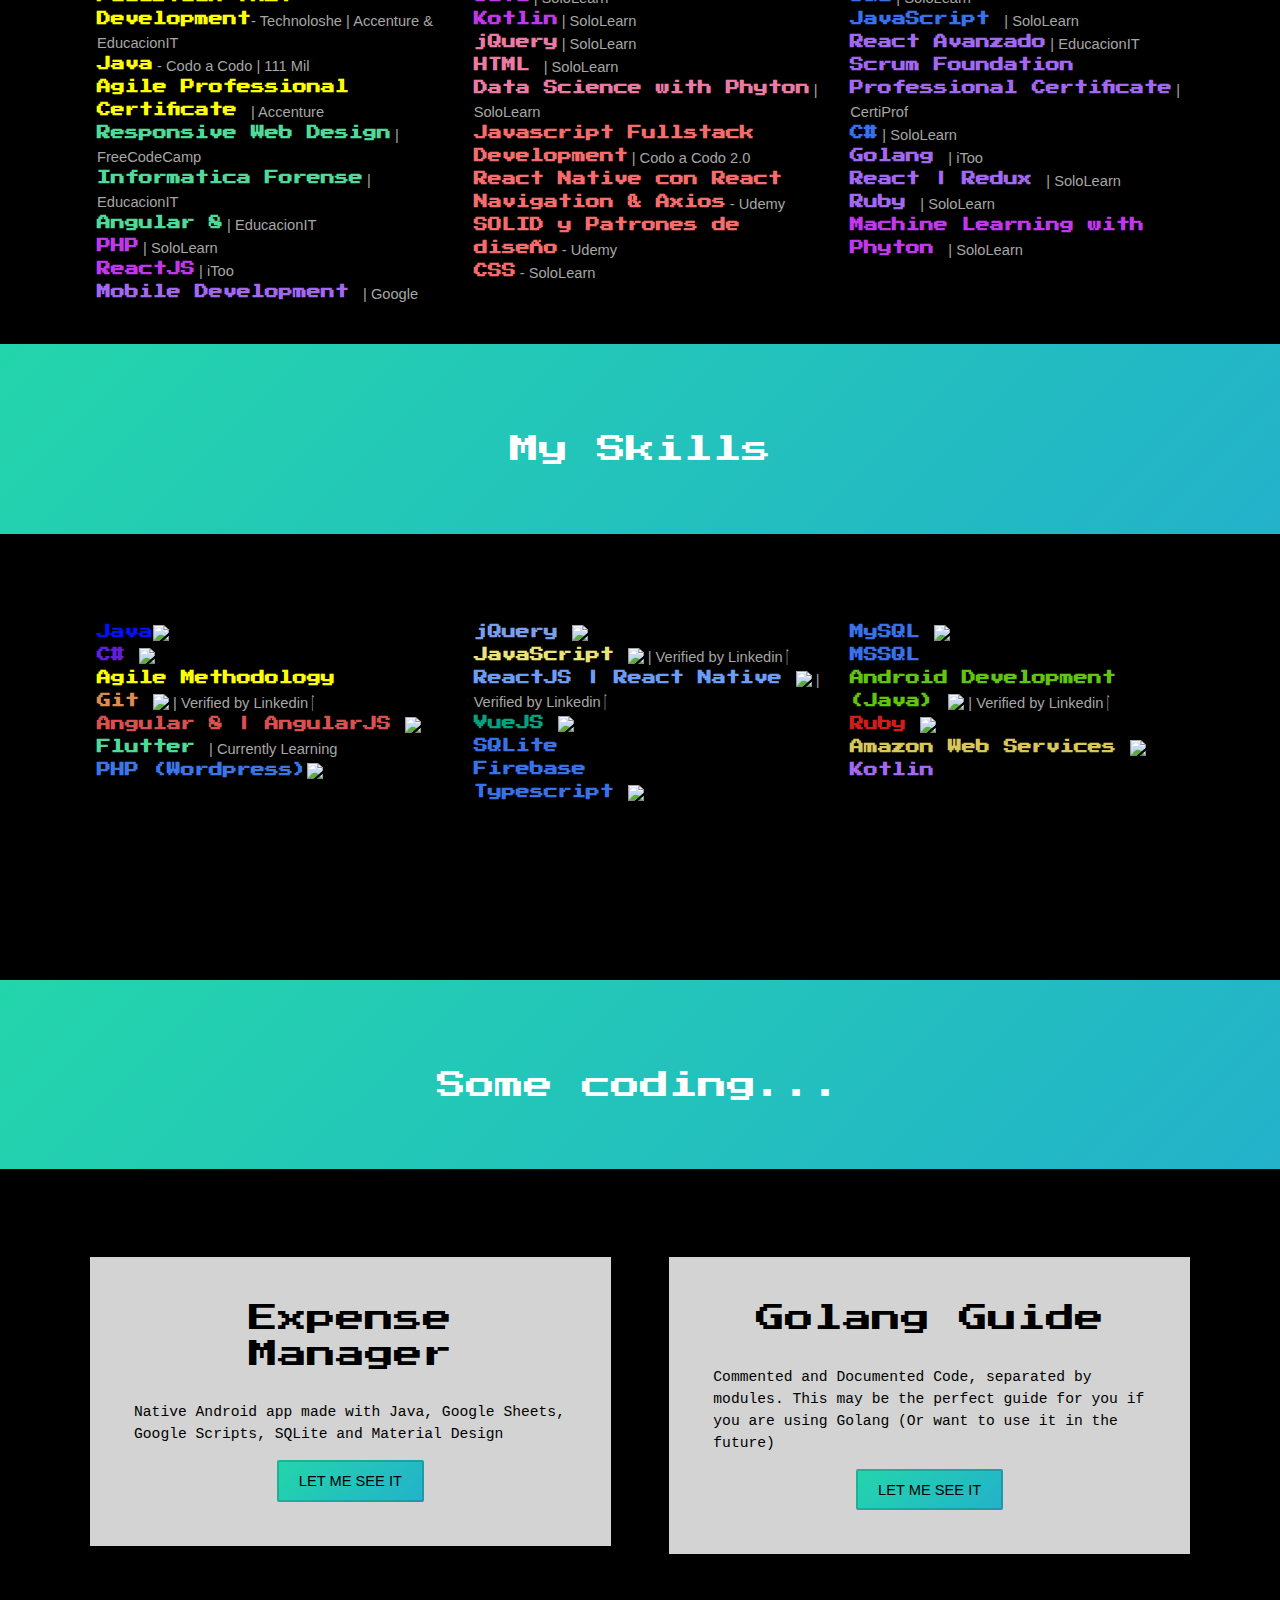
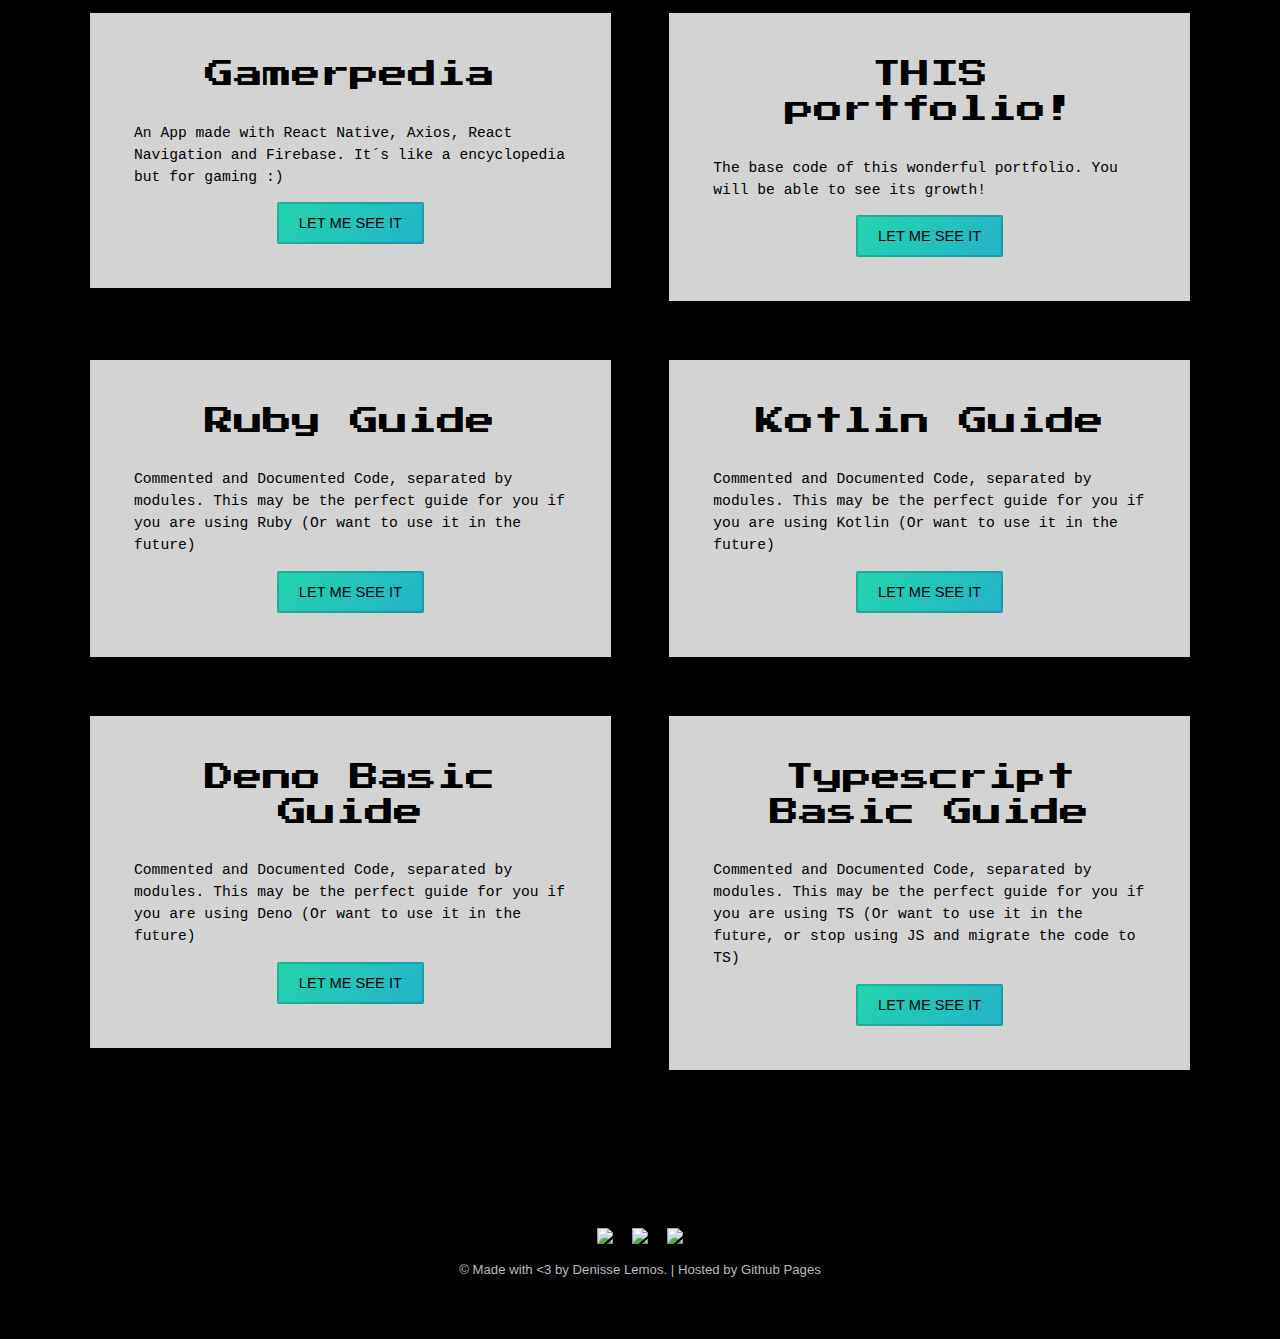
==== commit 3aa31a29: "Update index.html" ====
--- a/index.html
+++ b/index.html
@@ -398,15 +398,14 @@
 						C# <img src="https://icongr.am/devicon/csharp-original.svg?size=30&color=ffffff"/></B>  <br>
 					<B style="color: yellow;font-family: 'Press Start 2P', cursive;font-size: 14px;">Agile Methodology</B> <br>
 					<B style="color: rgb(218, 142, 80); font-family: 'Press Start 2P', cursive;font-size: 14px;">Git <img src="https://icongr.am/devicon/git-original.svg?size=30&color=ffffff"/></B> | Verified by Linkedin <i class="fas fa-check"></i> <br>
-					<B style="color: rgb(218, 135, 80);font-family: 'Press Start 2P', cursive;font-size: 14px;">HTML<img src="https://icongr.am/devicon/html5-original.svg?size=28&color=ffffff"/></B> | Verified by Linkedin <i class="fas fa-check"></i> <br>
+					
 					<B style="color: rgb(218, 80, 80);font-family: 'Press Start 2P', cursive;font-size: 14px;">Angular
 						8 | AngularJS <img src="https://icongr.am/devicon/angularjs-original.svg?size=28&color=ffffff"/></B>  <br>
 						<B style="color: rgb(80, 218, 153);font-family: 'Press Start 2P', cursive;font-size: 14px;">Flutter 
 							</B>| Currently Learning  <br>
 					<B style="color: rgb(57, 119, 233);font-family: 'Press Start 2P', cursive; font-size: 14px;">PHP (Wordpress)<img src="https://icongr.am/devicon/php-original.svg?size=30&color=ffffff"/></B>
 					 <br>
-					 <B style="color: rgb(192, 57, 233);font-family: 'Press Start 2P', cursive; font-size: 14px;">JMeter Testing</B>
-					 <br>
+					
 					
 				</div>
 
@@ -418,7 +417,7 @@
 					 <br>
 
 					<B style="color: rgb(234, 227, 123);font-family: 'Press Start 2P', cursive; font-size: 14px;">JavaScript <img src="https://icongr.am/devicon/javascript-original.svg?size=28&color=ffffff"/></B> | Verified by Linkedin <i class="fas fa-check"></i><br>
-					<B style="color: rgb(234, 214, 123);font-family: 'Press Start 2P', cursive; font-size: 14px;">Python <img src="https://icongr.am/devicon/python-original.svg?size=28&color=ffffff"/></B> <br>
+					
 					
 					<B style="color: rgb(108, 156, 245);font-family: 'Press Start 2P', cursive; font-size: 14px;">ReactJS | React Native <img src="https://icongr.am/devicon/react-original.svg?size=28&color=ffffff"/></B>  | Verified by Linkedin <i class="fas fa-check"></i><br>
 					<B style="color: rgb(7, 161, 128);font-family: 'Press Start 2P', cursive; font-size: 14px;">VueJS <img src="https://icongr.am/devicon/vuejs-original.svg?size=28&color=ffffff"/></B>  </b> <br>
@@ -440,8 +439,7 @@
 					
 					<B style="color: rgb(97, 197, 15);font-family: 'Press Start 2P', cursive;font-size: 14px;">Android Development (Java) <img src="https://icongr.am/devicon/android-original.svg?size=28&color=ffffff"/></B> | Verified by Linkedin <i class="fas fa-check"></i> <br>
 				
-					<B style="color: rgb(163, 104, 240);font-family: 'Press Start 2P', cursive;font-size: 14px;">Golang
-					</B> <br>
+					
 					<B style="color: rgb(212, 28, 28);font-family: 'Press Start 2P', cursive;font-size: 14px;">Ruby <img src="https://icongr.am/devicon/ruby-original.svg?size=28&color=ffffff"/>
 					</B> <br>
 					<B style="color: rgb(218, 199, 91);font-family: 'Press Start 2P', cursive;font-size: 14px;">Amazon Web Services <img src="https://icongr.am/devicon/amazonwebservices-original.svg?size=28&color=ffffff"/>
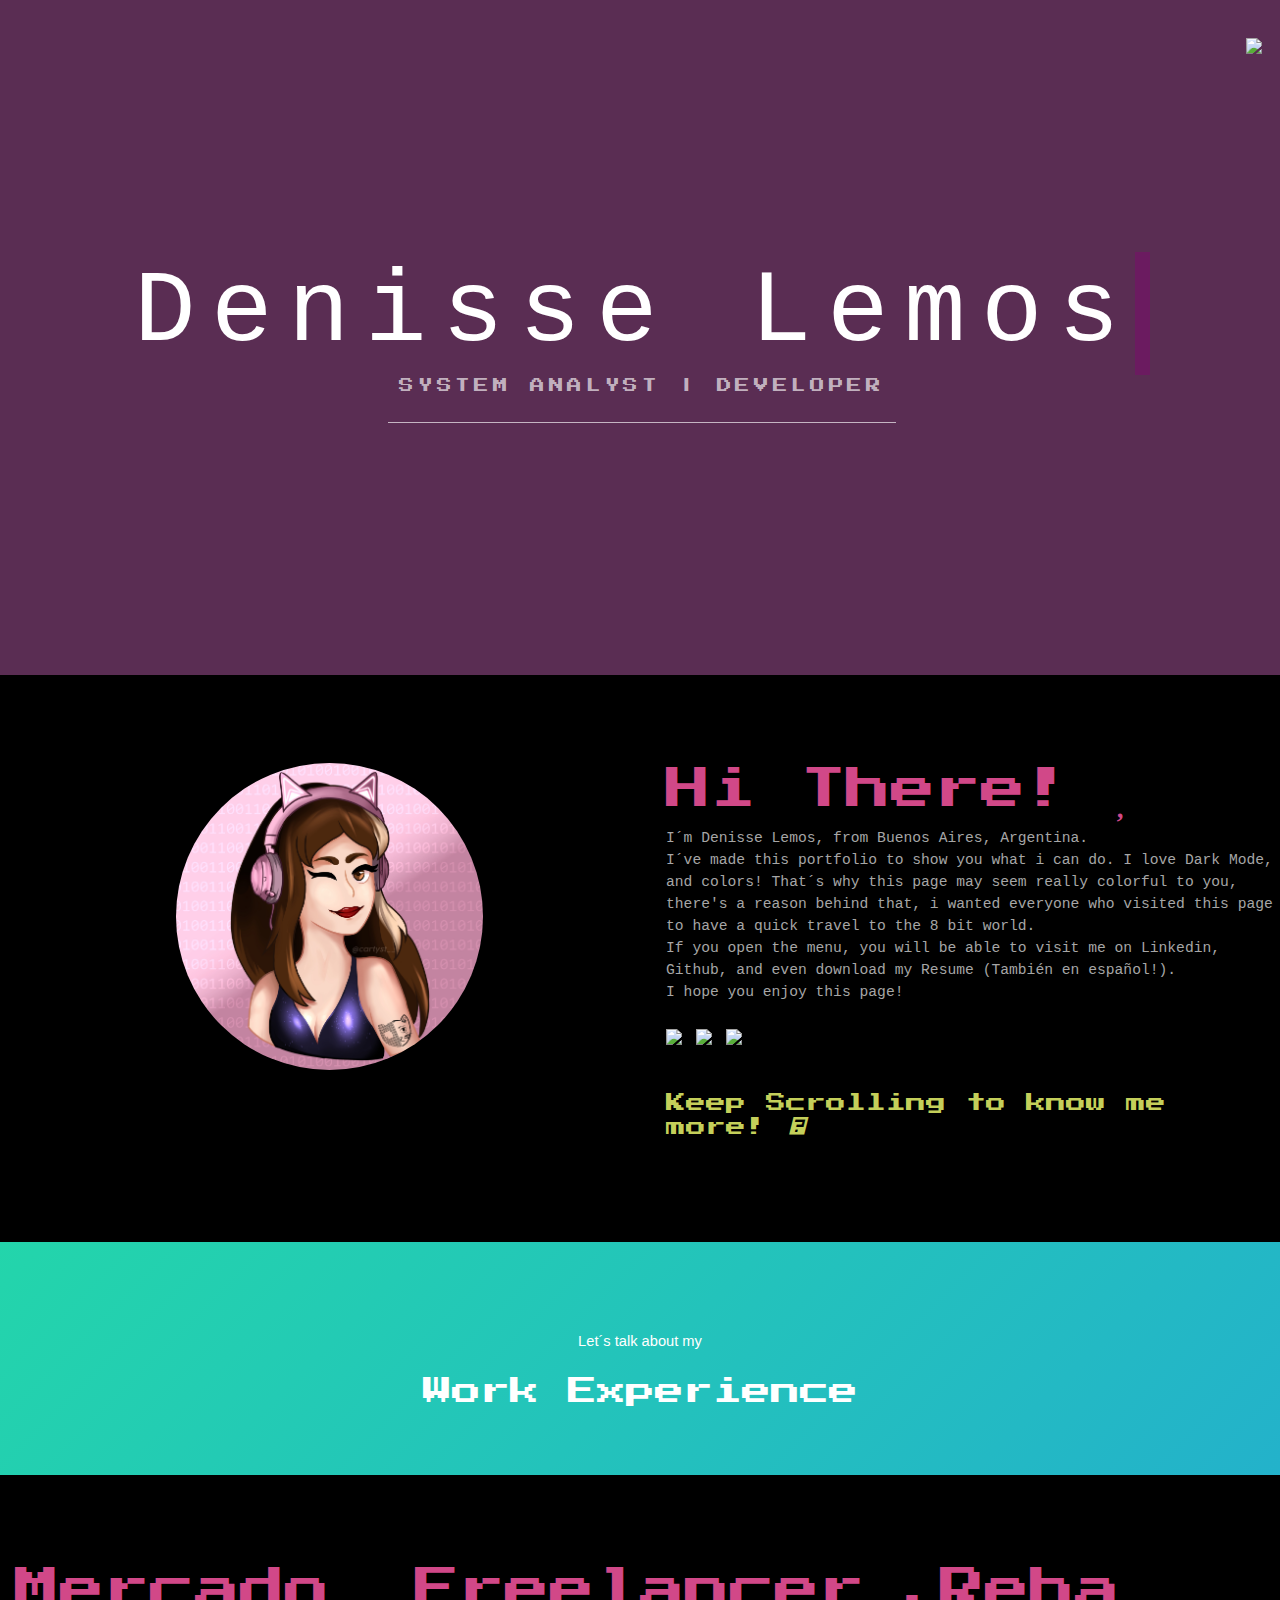
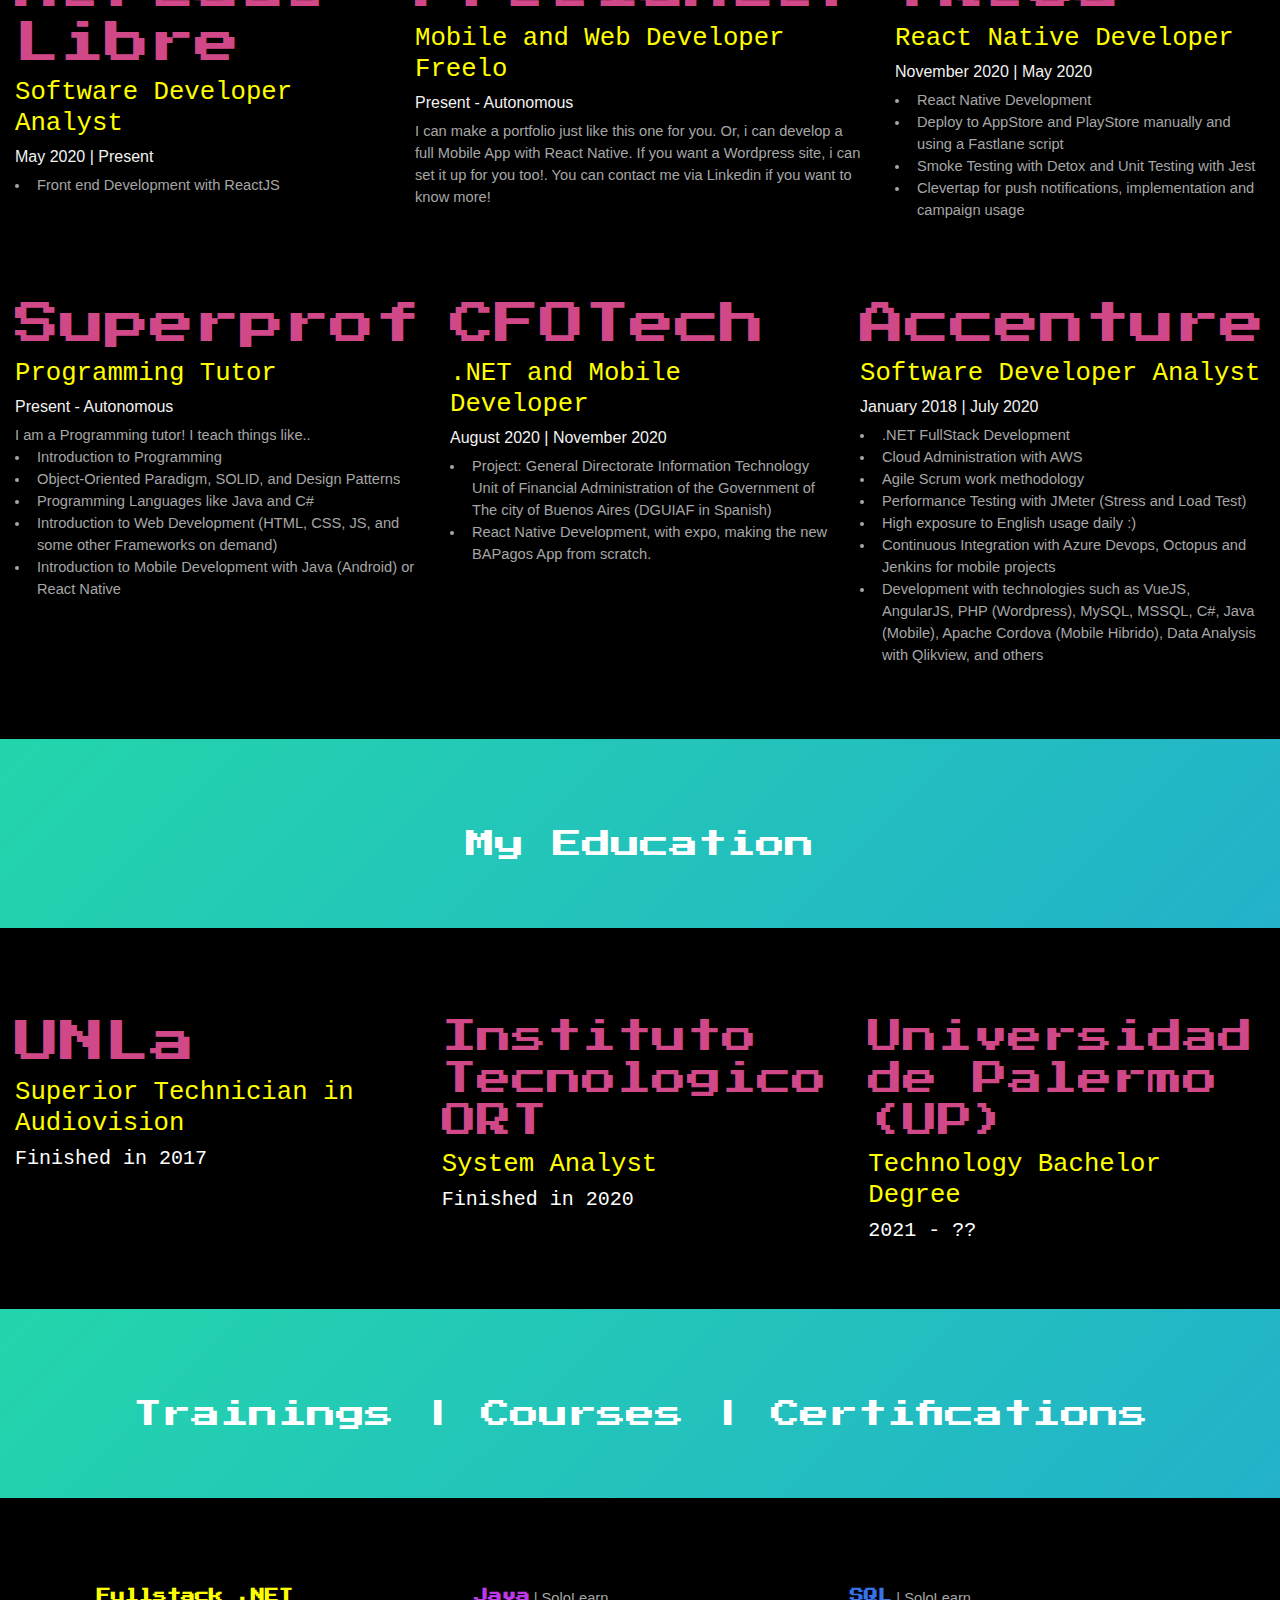
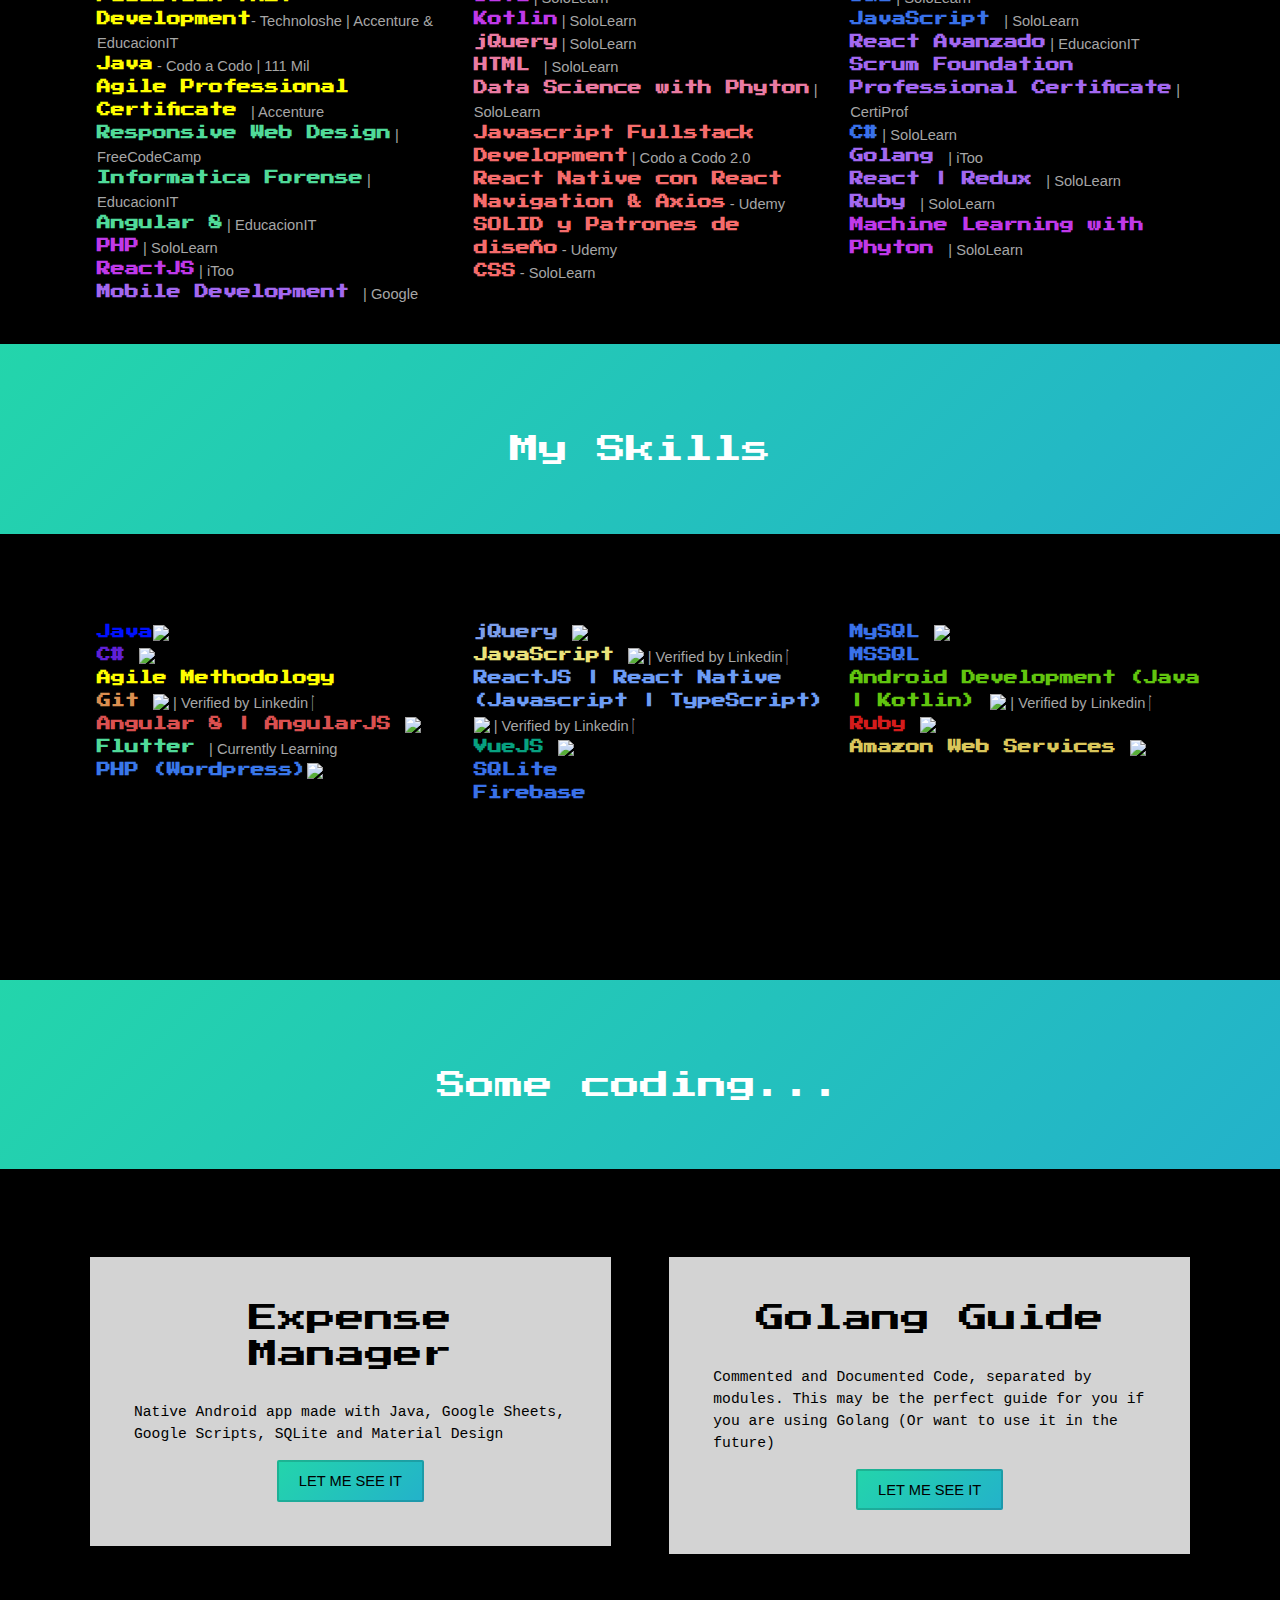
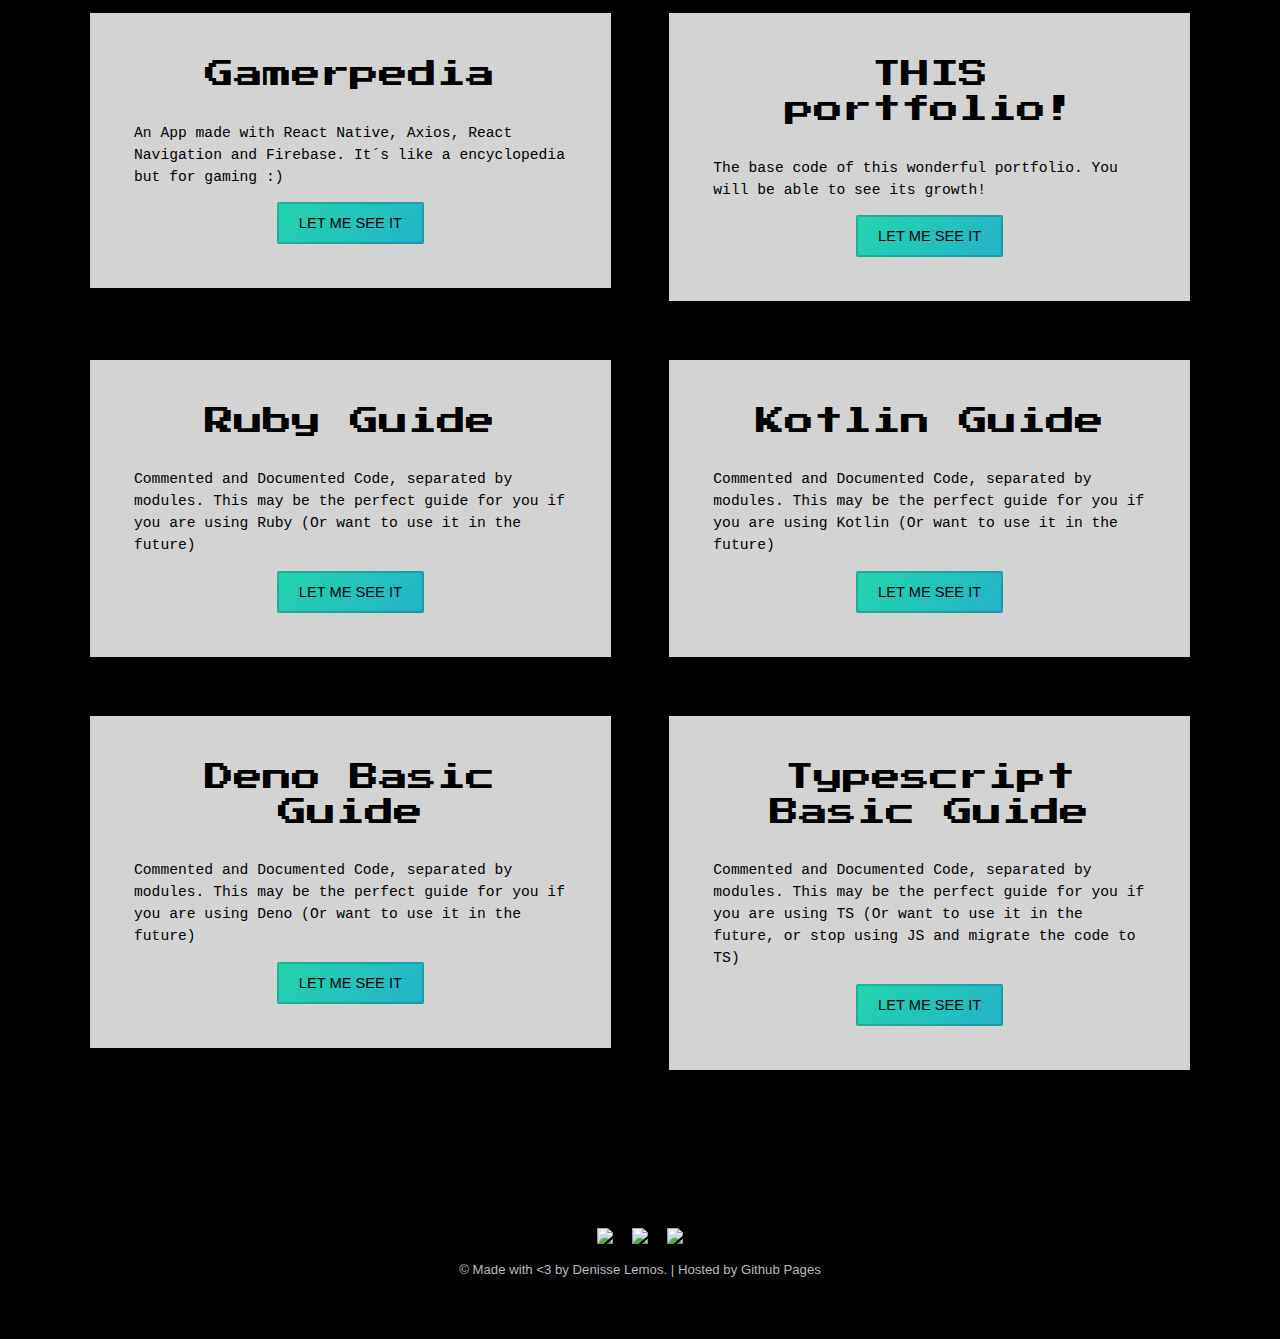
==== commit 2977adc5: "Update index.html" ====
--- a/index.html
+++ b/index.html
@@ -419,14 +419,13 @@
 					<B style="color: rgb(234, 227, 123);font-family: 'Press Start 2P', cursive; font-size: 14px;">JavaScript <img src="https://icongr.am/devicon/javascript-original.svg?size=28&color=ffffff"/></B> | Verified by Linkedin <i class="fas fa-check"></i><br>
 					
 					
-					<B style="color: rgb(108, 156, 245);font-family: 'Press Start 2P', cursive; font-size: 14px;">ReactJS | React Native <img src="https://icongr.am/devicon/react-original.svg?size=28&color=ffffff"/></B>  | Verified by Linkedin <i class="fas fa-check"></i><br>
+					<B style="color: rgb(108, 156, 245);font-family: 'Press Start 2P', cursive; font-size: 14px;">ReactJS | React Native (Javascript | TypeScript) <img src="https://icongr.am/devicon/react-original.svg?size=28&color=ffffff"/></B>  | Verified by Linkedin <i class="fas fa-check"></i><br>
 					<B style="color: rgb(7, 161, 128);font-family: 'Press Start 2P', cursive; font-size: 14px;">VueJS <img src="https://icongr.am/devicon/vuejs-original.svg?size=28&color=ffffff"/></B>  </b> <br>
 					<B style="color: rgb(57, 113, 233);font-family: 'Press Start 2P', cursive; font-size: 14px;">SQLite 
 					</B> <br>
 					<B style="color: rgb(57, 113, 233);font-family: 'Press Start 2P', cursive; font-size: 14px;">Firebase
 					</B> <br>
-					<B style="color: rgb(57, 113, 233);font-family: 'Press Start 2P', cursive; font-size: 14px;">Typescript <img src="https://icongr.am/devicon/typescript-original.svg?size=28&color=ffffff"/>
-					</B> 
+					
 				</div>
 				<div class="column" ">
 					
@@ -437,15 +436,14 @@
 					</B> <br>
 					
 					
-					<B style="color: rgb(97, 197, 15);font-family: 'Press Start 2P', cursive;font-size: 14px;">Android Development (Java) <img src="https://icongr.am/devicon/android-original.svg?size=28&color=ffffff"/></B> | Verified by Linkedin <i class="fas fa-check"></i> <br>
+					<B style="color: rgb(97, 197, 15);font-family: 'Press Start 2P', cursive;font-size: 14px;">Android Development (Java | Kotlin) <img src="https://icongr.am/devicon/android-original.svg?size=28&color=ffffff"/></B> | Verified by Linkedin <i class="fas fa-check"></i> <br>
 				
 					
 					<B style="color: rgb(212, 28, 28);font-family: 'Press Start 2P', cursive;font-size: 14px;">Ruby <img src="https://icongr.am/devicon/ruby-original.svg?size=28&color=ffffff"/>
 					</B> <br>
 					<B style="color: rgb(218, 199, 91);font-family: 'Press Start 2P', cursive;font-size: 14px;">Amazon Web Services <img src="https://icongr.am/devicon/amazonwebservices-original.svg?size=28&color=ffffff"/>
 					</B> <br>
-					<B style="color: rgb(163, 104, 240);font-family: 'Press Start 2P', cursive;font-size: 14px;">Kotlin
-					</B> <br>
+					
 				</div>
 			</div>
 
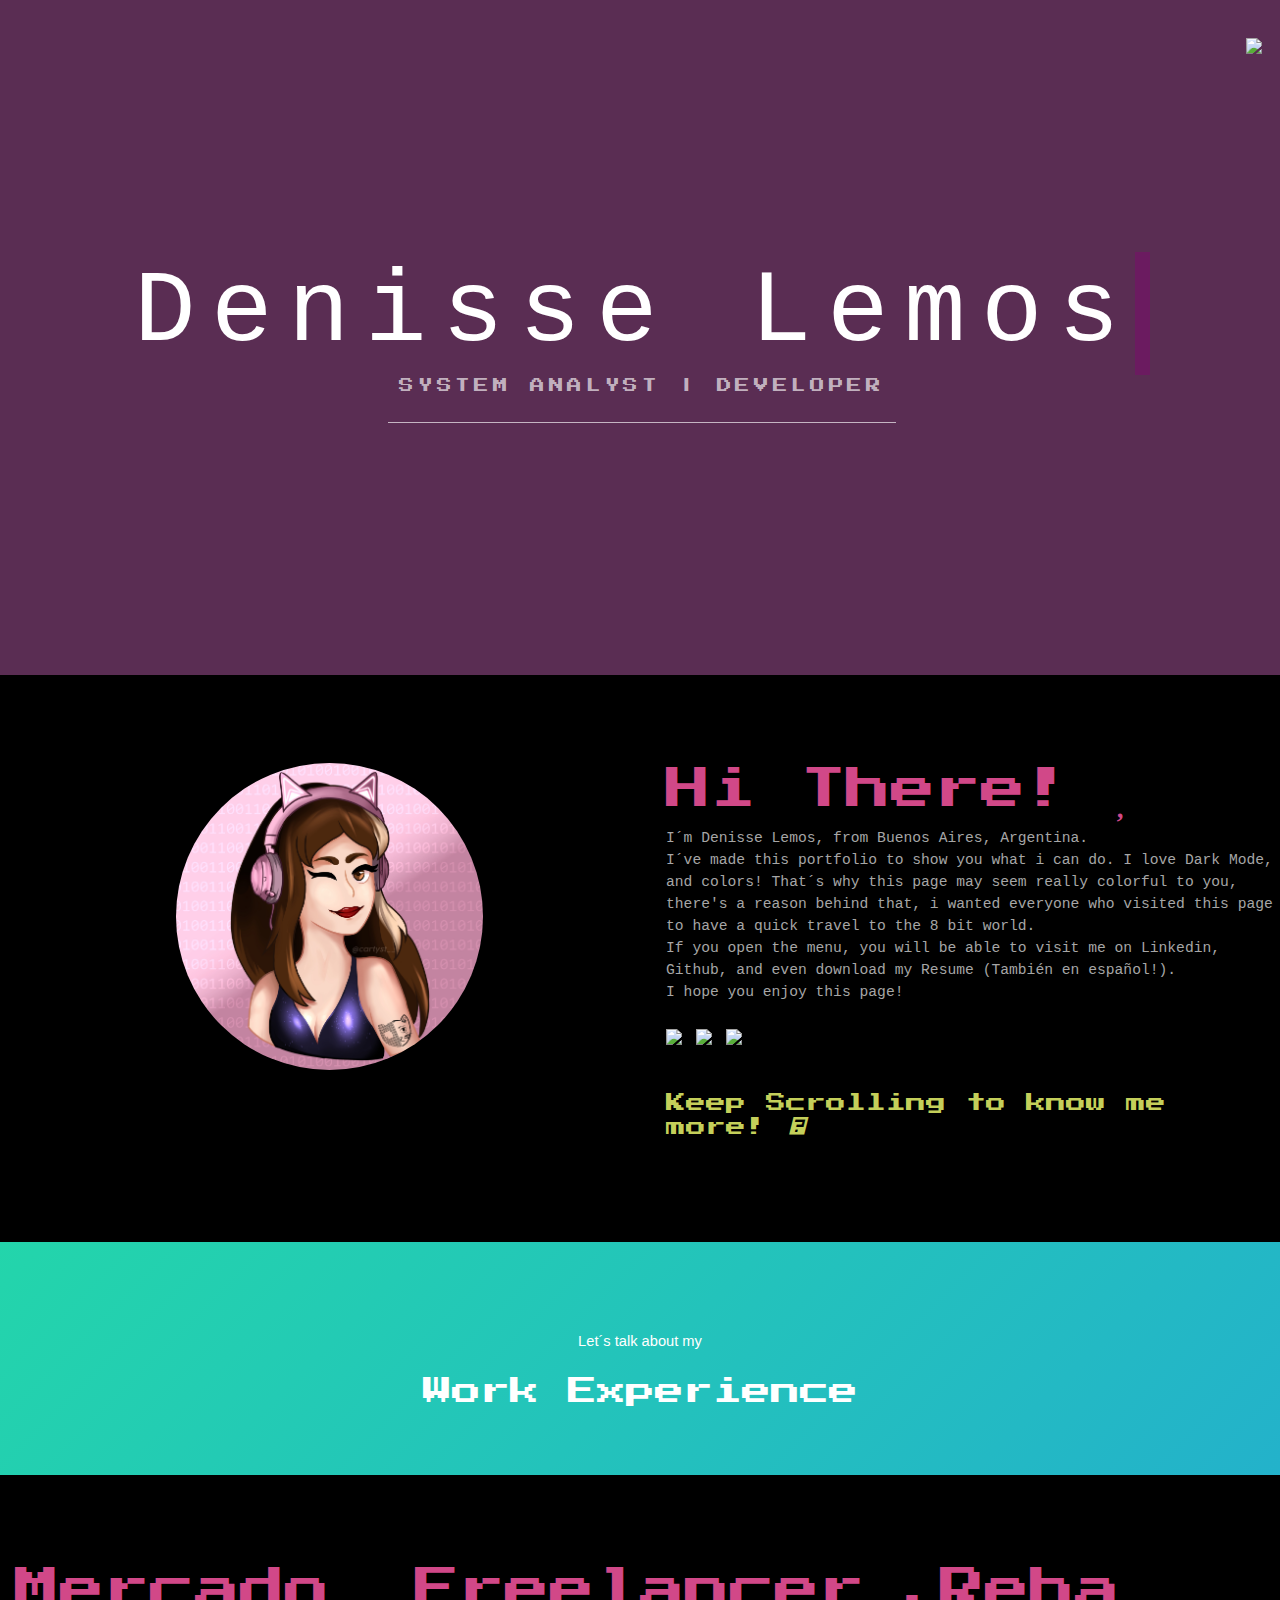
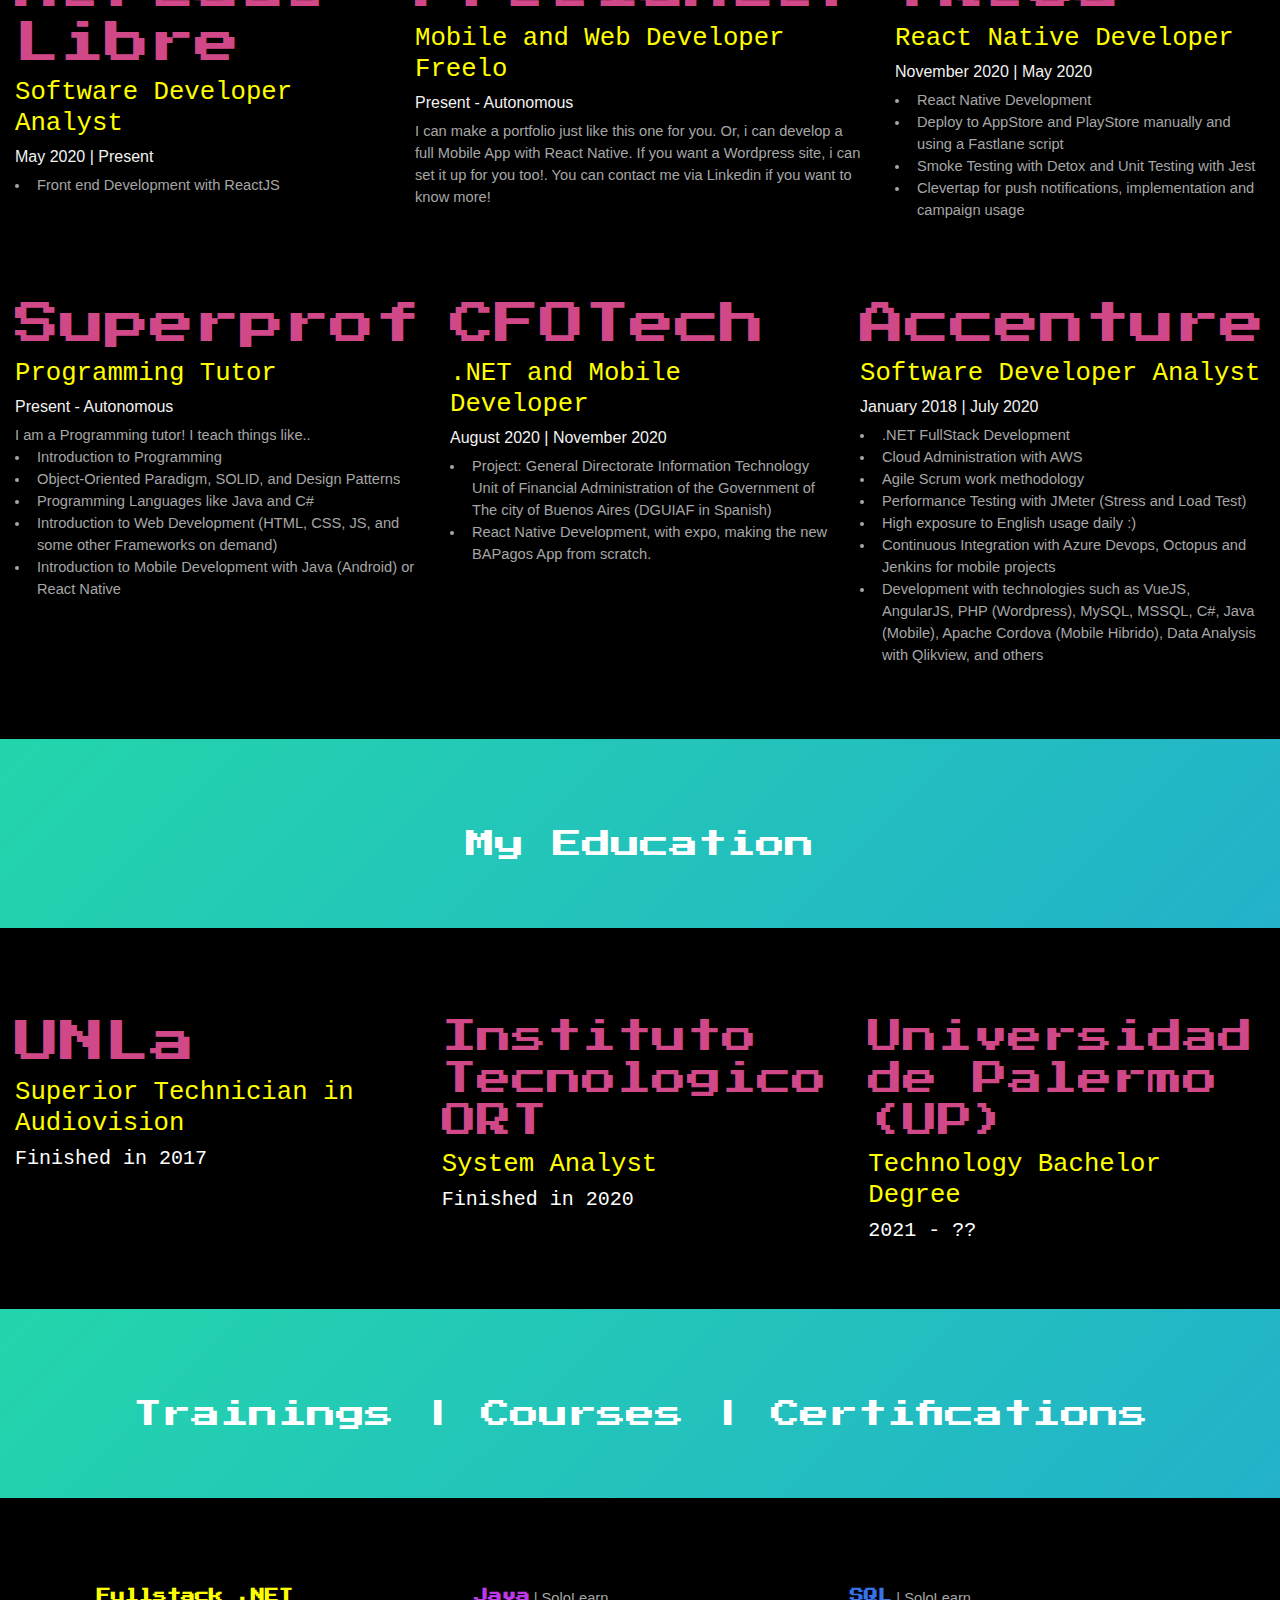
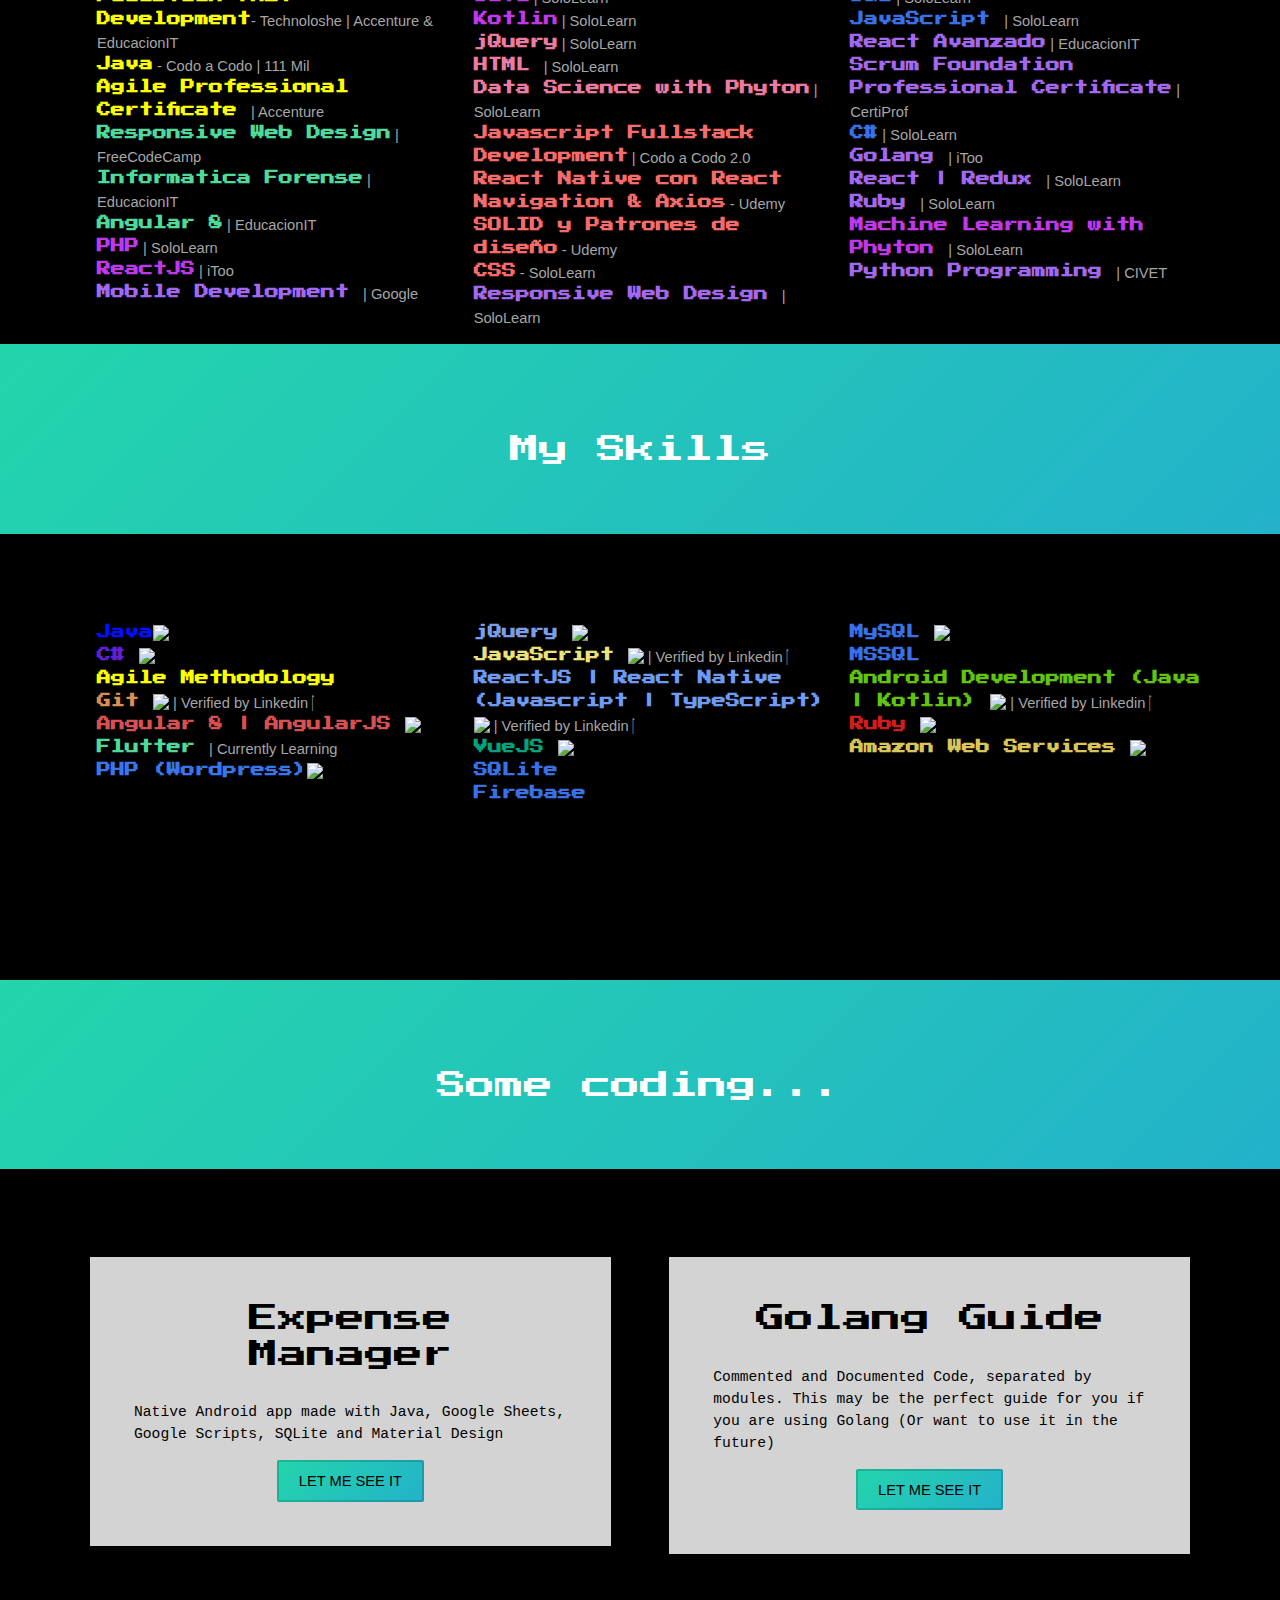
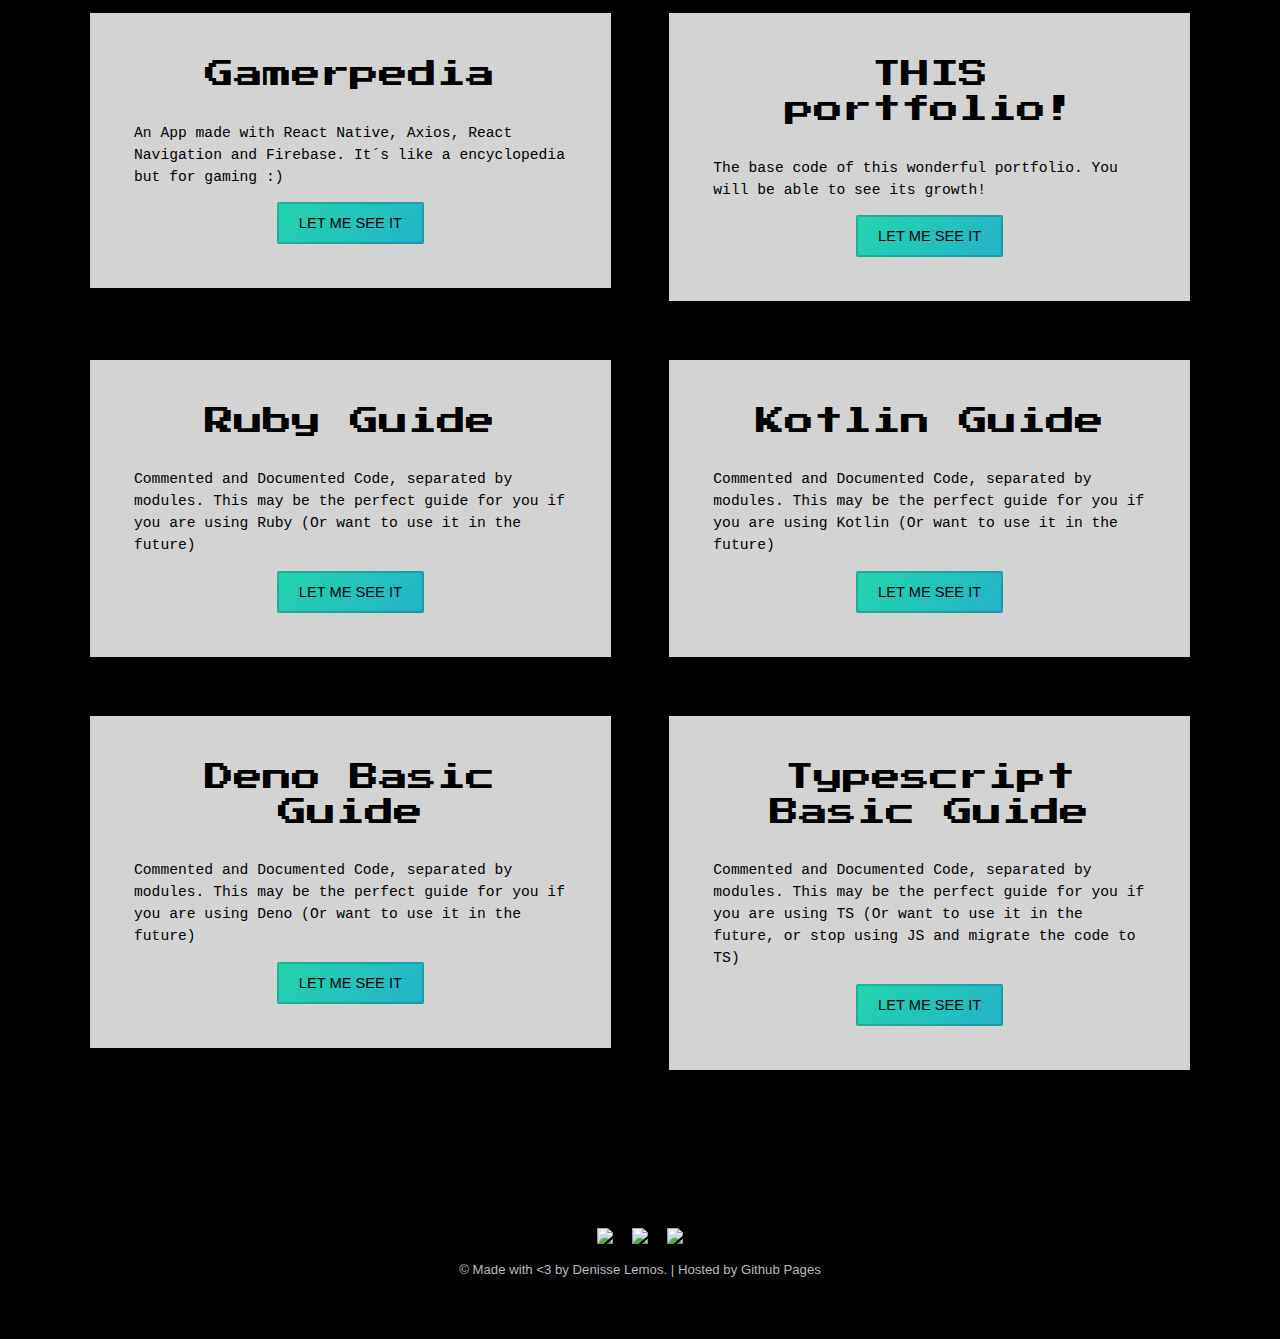
==== commit e1c58e26: "Agregado certificados" ====
--- a/index.html
+++ b/index.html
@@ -317,6 +317,8 @@
 					<a href="https://drive.google.com/file/d/1zpPiR-EmJbPf7gzx3oMjmwxXKkVfMgys/view?usp=sharing"> <B style="color: rgb(163, 104, 240);font-family: 'Press Start 2P', cursive;font-size: 14px;">Mobile Development 
 					</B></a>| Google  <br>
 					
+					
+					
 
 				</div>
 				
@@ -343,8 +345,9 @@
 					<B style="color: rgb(245, 108, 108);font-family: 'Press Start 2P', cursive; font-size: 14px;">SOLID
 						y Patrones de diseño</B> - Udemy </b>
 						<a href="https://www.sololearn.com/Certificate/1023-11078384/pdf/?mode=download"><br>
-							<B style="color: rgb(245, 108, 108);font-family: 'Press Start 2P', cursive; font-size: 14px;">CSS</B></a> - SoloLearn </b>
-
+							<B style="color: rgb(245, 108, 108);font-family: 'Press Start 2P', cursive; font-size: 14px;">CSS</B></a> - SoloLearn </b> <br>
+							<a href="https://www.sololearn.com/Certificate/1162-11078384/jpg"> <B style="color: rgb(163, 104, 240);font-family: 'Press Start 2P', cursive;font-size: 14px;">Responsive Web Design 
+							</B></a>| SoloLearn  <br>
 				</div>
 				<div class="column">
 					
@@ -366,7 +369,9 @@
 					<a href="https://www.sololearn.com/Certificate/1081-11078384/jpg"><B style="color: rgb(163, 104, 240);font-family: 'Press Start 2P', cursive;font-size: 14px;">Ruby
 					</B></a>| SoloLearn <br>
 					<a href="https://www.sololearn.com/Certificate/1094-11078384/pdf/?mode=download"><B style="color: rgb(192, 57, 233);font-family: 'Press Start 2P', cursive; font-size: 14px;">Machine
-						Learning with Phyton </B></a>| SoloLearn
+						Learning with Phyton </B></a>| SoloLearn <br>
+						<a href="https://drive.google.com/file/d/1Z8G07_PDysZQ0obmEfdAdrLiFSDVvIrh/view?usp=sharing"> <B style="color: rgb(163, 104, 240);font-family: 'Press Start 2P', cursive;font-size: 14px;">Python Programming 
+						</B></a>| CIVET  <br>
 				</div>
 			</div>
 
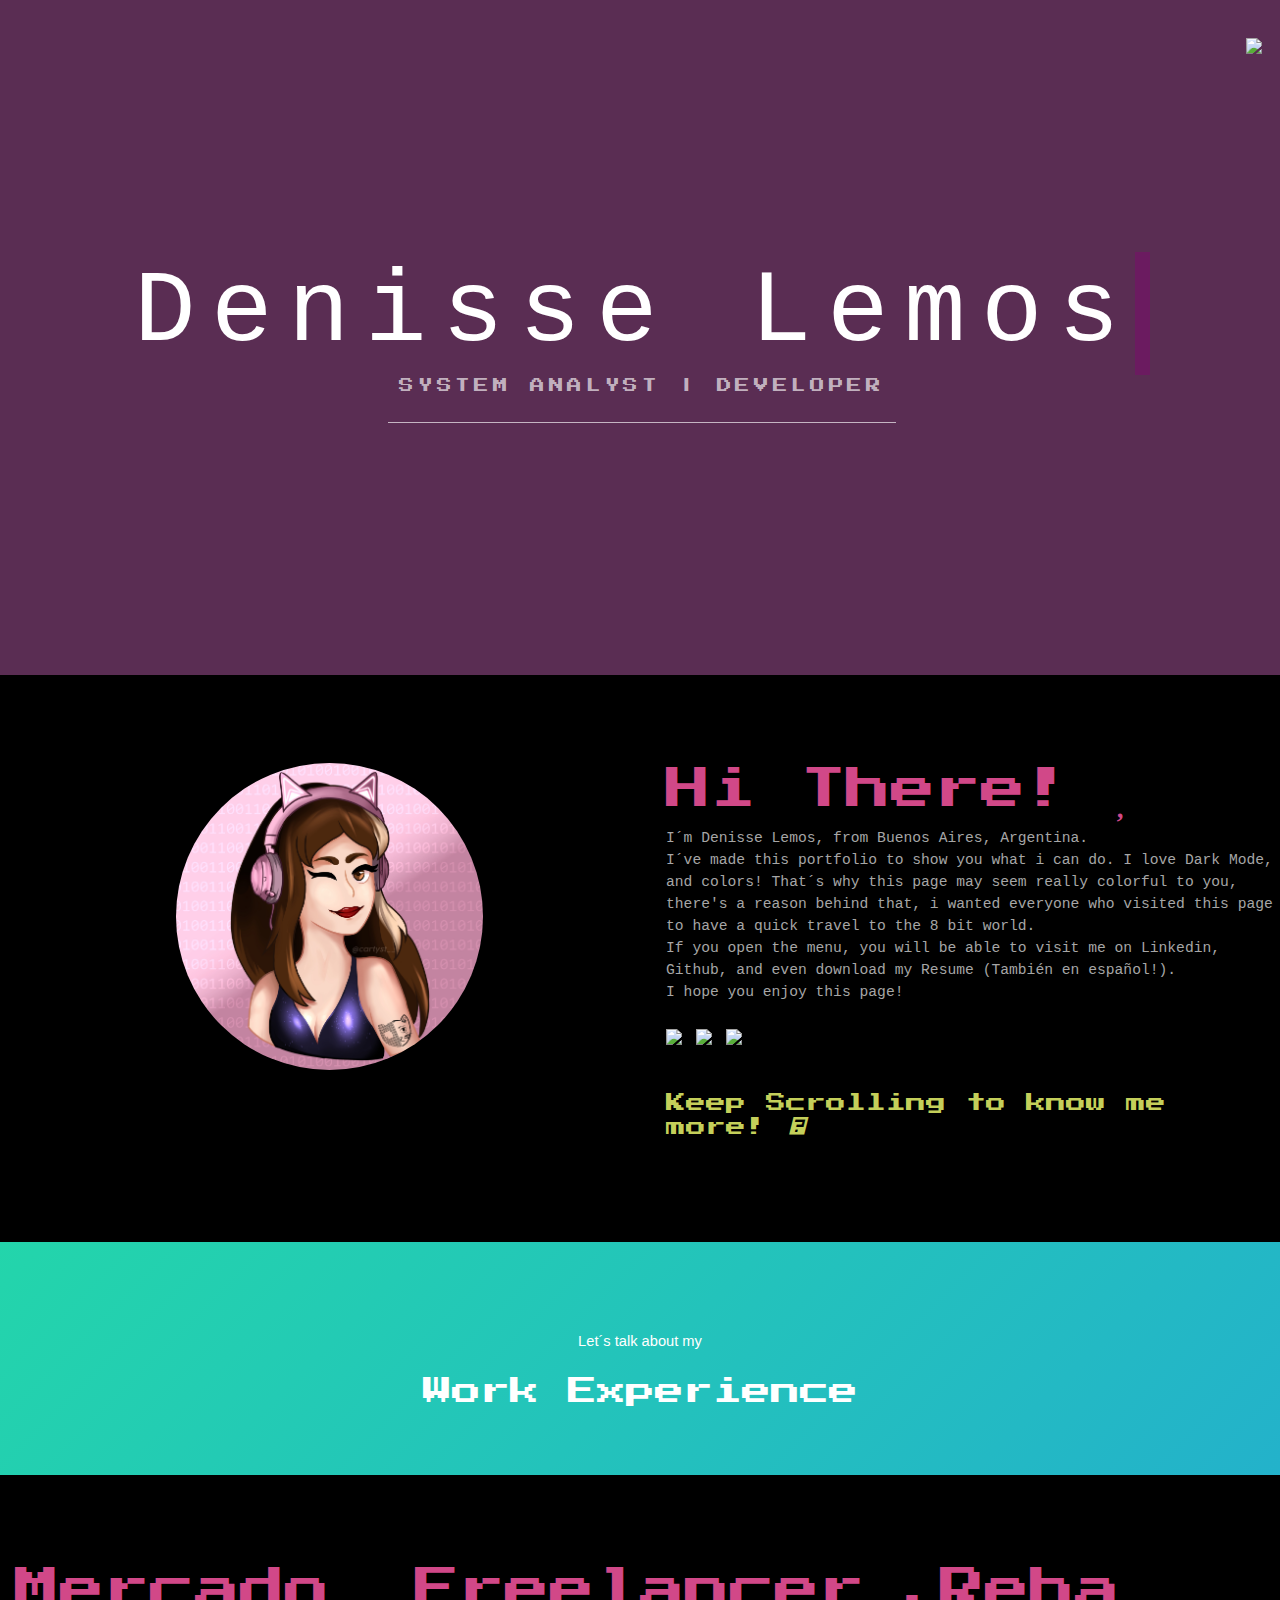
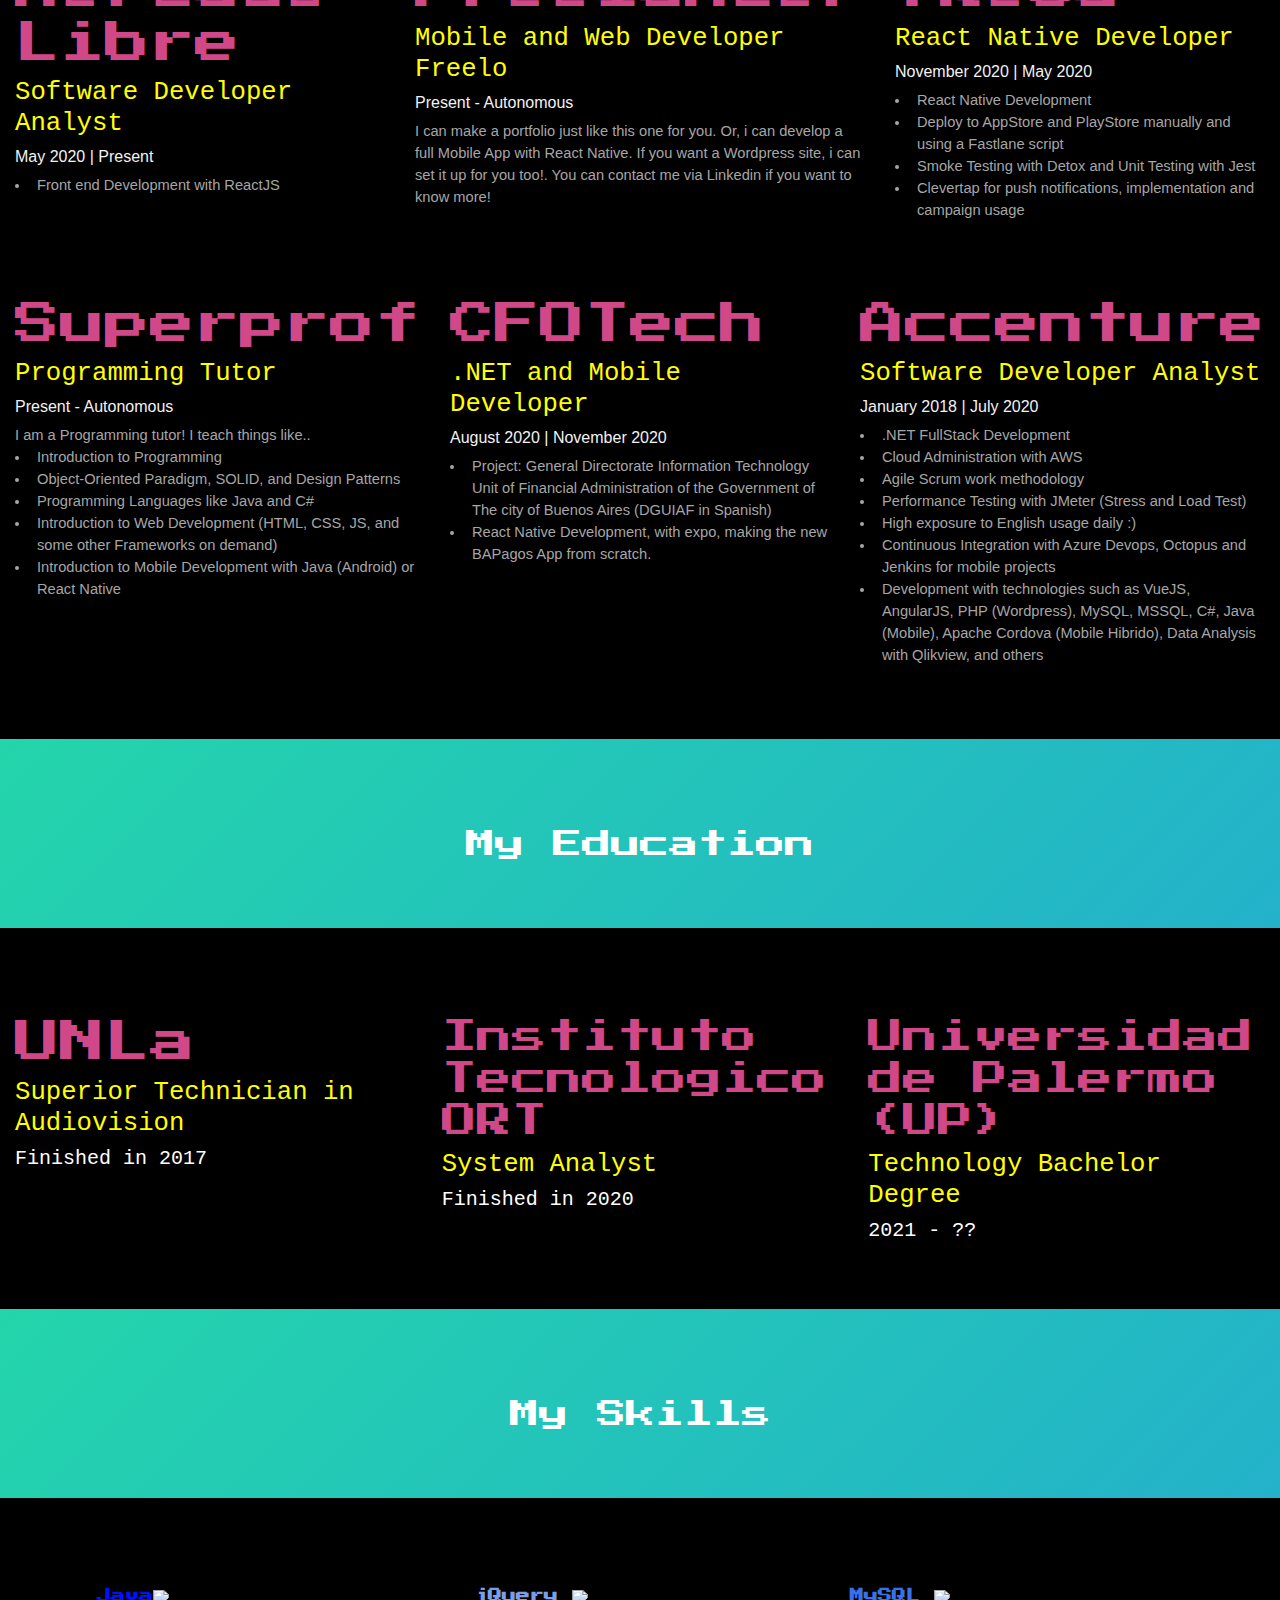
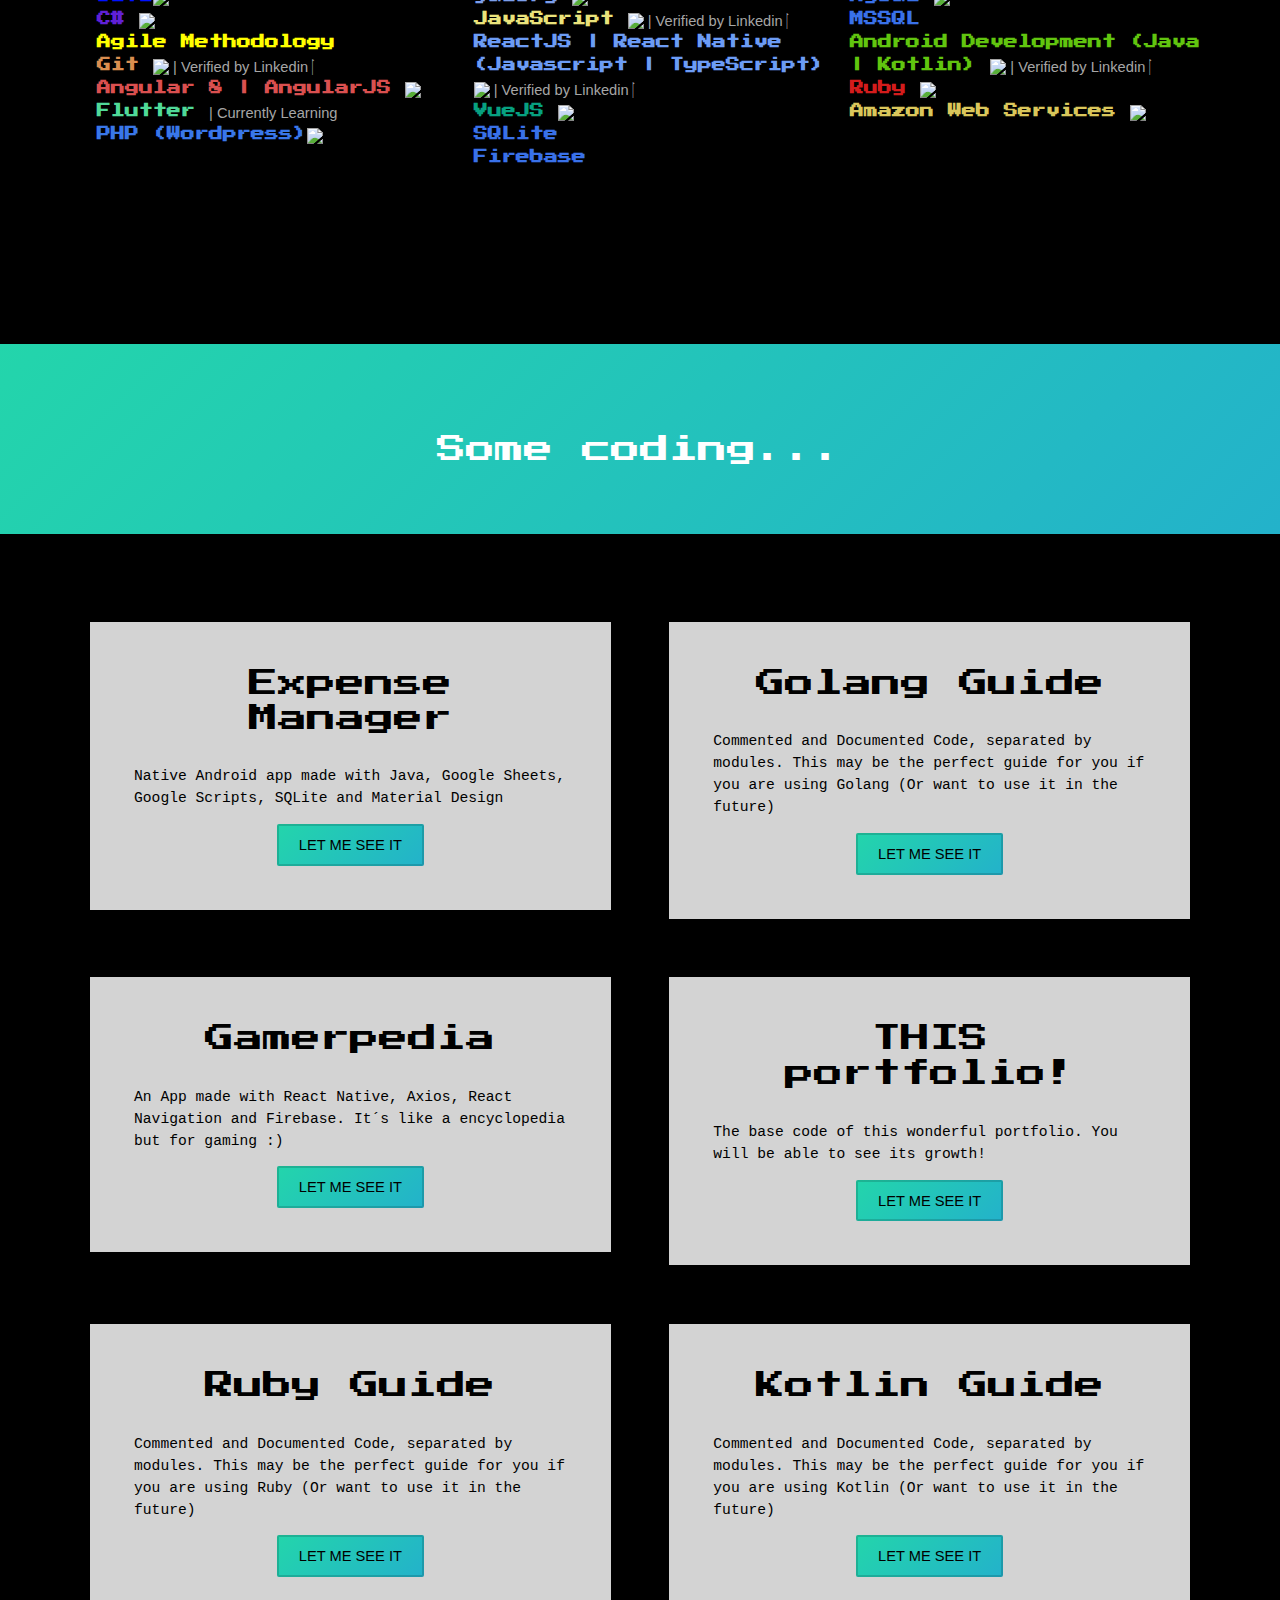
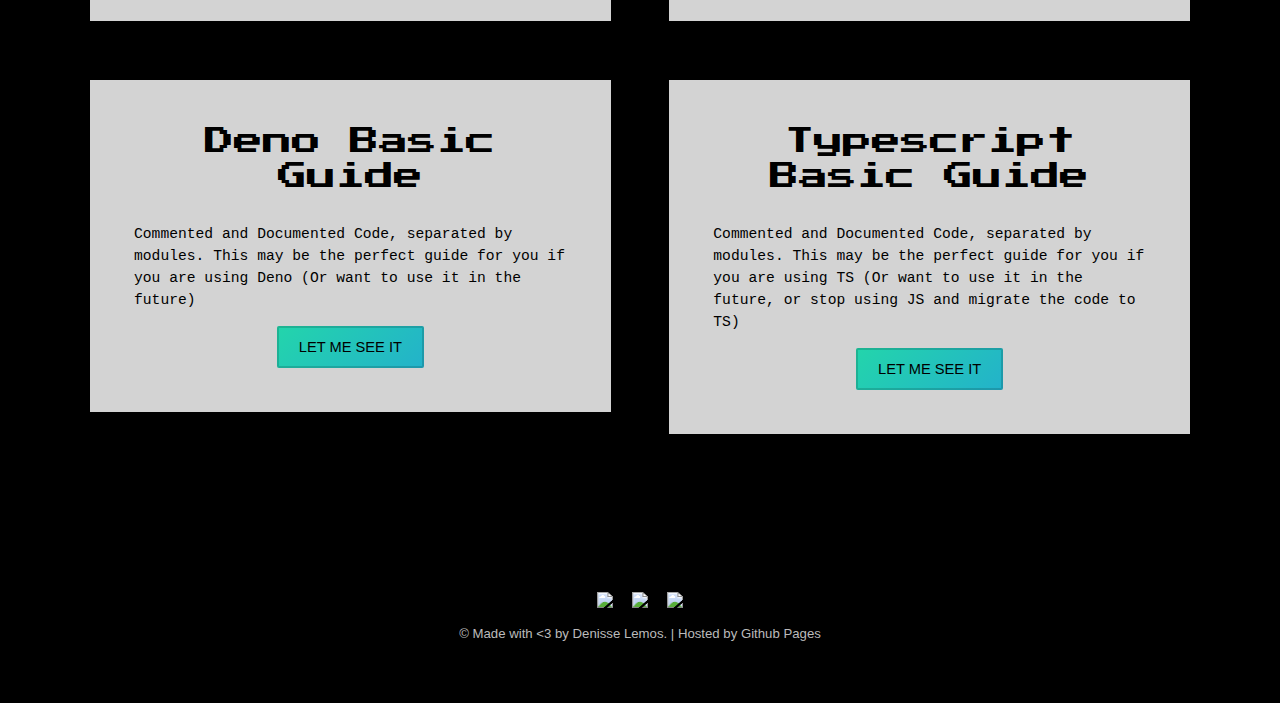
==== commit 9fcaa505: "Update index.html" ====
--- a/index.html
+++ b/index.html
@@ -281,106 +281,6 @@
 	</section>
 
 
-	<section id="two" class="wrapper  mainfondo">
-		<div class="inner ">
-			<header class="align-center">
-
-				<h2 class="tituloImportante" style="color: white;">Trainings | Courses |
-					Certifications</h2>
-			</header>
-		</div>
-	</section>
-
-	<section id="three" class="wrapper style2" style="background-color: black;">
-		<div class="inner">
-			<div class="row">
-				<div class="column">
-
-					<B style=" color: yellow;font-family: 'Press Start 2P' , cursive;font-size: 14px;">
-						
-						Fullstack .NET Development</B>- Technoloshe | Accenture & EducacionIT <br>
-					<B style="color: yellow;font-family: 'Press Start 2P', cursive;font-size: 14px;">
-						Java</B> - Codo a Codo | 111 Mil <br>
-					<a href="https://drive.google.com/file/d/1XOSVeS5rr-FxzU3GAVGF1LKbQk7dfa0O/view?usp=sharing" ><B style="color: yellow;font-family: 'Press Start 2P', cursive;font-size: 14px;">Agile
-						Professional Certificate </B></a>| Accenture <br>
-					<a href="https://www.freecodecamp.org/certification/denulemos/responsive-web-design" ><B style="color: rgb(80, 218, 153); font-family: 'Press Start 2P', cursive;font-size: 14px;">Responsive
-						Web Design</B></a> | FreeCodeCamp <br>
-					<B style="color: rgb(80, 218, 153);font-family: 'Press Start 2P', cursive;font-size: 14px;">Informatica
-						Forense</B> | EducacionIT <br>
-					<B style="color: rgb(80, 218, 153);font-family: 'Press Start 2P', cursive;font-size: 14px;">Angular
-						8</B> | EducacionIT <br>
-
-				<a href="https://www.sololearn.com/Certificate/1059-11078384/jpg/?mode=download">	<B style="color: rgb(192, 57, 233);font-family: 'Press Start 2P', cursive; font-size: 14px;">PHP</B></a>
-					| SoloLearn <br>
-					<a href="https://drive.google.com/file/d/1ExoTHvfV36x7zWBxZDrhfYFEfWdVV7DU/view?usp=sharing" ><B style="color: rgb(192, 57, 233);font-family: 'Press Start 2P', cursive; font-size: 14px;">ReactJS</B></a>
-					| iToo <br>
-					<a href="https://drive.google.com/file/d/1zpPiR-EmJbPf7gzx3oMjmwxXKkVfMgys/view?usp=sharing"> <B style="color: rgb(163, 104, 240);font-family: 'Press Start 2P', cursive;font-size: 14px;">Mobile Development 
-					</B></a>| Google  <br>
-					
-					
-					
-
-				</div>
-				
-				<div class="column">
-
-					<a href="https://www.sololearn.com/Certificate/1068-11078384/jpg/?mode=download"><B
-						style=" color: rgb(192, 57, 233);font-family: 'Press Start 2P' , cursive; font-size: 14px;">Java</B></a>
-					| SoloLearn <br>
-					<a href="https://www.sololearn.com/Certificate/1068-11078384/jpg/?mode=download"><B
-						style=" color: rgb(192, 57, 233);font-family: 'Press Start 2P' , cursive; font-size: 14px;">Kotlin</B></a>
-					| SoloLearn <br>
-					<a href="https://www.sololearn.com/certificates/course/en/11078384/1160/landscape/png"><B
-						style="color: rgb(234, 123, 162);font-family: 'Press Start 2P', cursive; font-size: 14px;">jQuery</B></a>
-					| SoloLearn <br>
-
-					<a href="https://www.sololearn.com/Certificate/1014-11078384/pdf/?mode=download"><B style="color: rgb(234, 123, 162);font-family: 'Press Start 2P', cursive; font-size: 14px;">HTML
-						</B></a> | SoloLearn <br>
-					<a href="https://www.sololearn.com/Certificate/1093-11078384/pdf/?mode=download"><B style="color: rgb(234, 123, 162);font-family: 'Press Start 2P', cursive; font-size: 14px;">Data
-						Science with Phyton</B></a> | SoloLearn <br>
-					<B style="color: rgb(245, 108, 108);font-family: 'Press Start 2P', cursive; font-size: 14px;">Javascript Fullstack Development</B> | Codo a Codo 2.0 
-					<br>
-					<a href="https://media-exp1.licdn.com/dms/image/sync/C4E27AQHN5PDt-6PXLA/articleshare-shrink_800/0?e=1599267600&v=beta&t=zj1NFJrIuzqHDI44vHalXR_YdZdhKagHVgzDEf8I2Js"><B style="color: rgb(245, 108, 108);font-family: 'Press Start 2P', cursive; font-size: 14px;">React
-						Native con React Navigation & Axios</B></a> - Udemy <br>
-					<B style="color: rgb(245, 108, 108);font-family: 'Press Start 2P', cursive; font-size: 14px;">SOLID
-						y Patrones de diseño</B> - Udemy </b>
-						<a href="https://www.sololearn.com/Certificate/1023-11078384/pdf/?mode=download"><br>
-							<B style="color: rgb(245, 108, 108);font-family: 'Press Start 2P', cursive; font-size: 14px;">CSS</B></a> - SoloLearn </b> <br>
-							<a href="https://www.sololearn.com/Certificate/1162-11078384/jpg"> <B style="color: rgb(163, 104, 240);font-family: 'Press Start 2P', cursive;font-size: 14px;">Responsive Web Design 
-							</B></a>| SoloLearn  <br>
-				</div>
-				<div class="column">
-					
-					<B
-					style=" color: rgb(57, 113, 233);font-family: 'Press Start 2P' , cursive; font-size: 14px;">SQL</B>
-					| SoloLearn <br>
-					<B style="color: rgb(57, 113, 233);font-family: 'Press Start 2P', cursive; font-size: 14px;">JavaScript
-					</B>| SoloLearn <br>
-					<a href="https://drive.google.com/file/d/1Cah4gVUG8K8taKpMA8vZ8CfFPPlHrhc5/view?usp=sharing"><B style="color: rgb(163, 104, 240);font-family: 'Press Start 2P', cursive; font-size: 14px;">React
-						Avanzado</B></a> | EducacionIT <br>
-					<a href="https://drive.google.com/file/d/11vTHYgbTpMGQQK1GiqZtMKzkekNYgkx_/view?usp=sharing"> <B style="color: rgb(163, 104, 240);font-family: 'Press Start 2P', cursive;font-size: 14px;">Scrum
-						Foundation Professional Certificate</B></a> | CertiProf <br>
-					<B style="color: rgb(57, 113, 233);font-family: 'Press Start 2P', cursive; font-size: 14px;">C#</B>
-					| SoloLearn <br>
-					<a href="https://drive.google.com/file/d/1vzYJHi-BRADrcpp3OQxa8iwxn5jho6Lf/view?usp=sharing"><B style="color: rgb(163, 104, 240);font-family: 'Press Start 2P', cursive;font-size: 14px;">Golang
-					</B></a>| iToo <br>
-					<a href="https://www.sololearn.com/Certificate/1097-11078384/pdf/?mode=download"><B style="color: rgb(163, 104, 240);font-family: 'Press Start 2P', cursive;font-size: 14px;">React | Redux
-					</B></a>| SoloLearn <br>
-					<a href="https://www.sololearn.com/Certificate/1081-11078384/jpg"><B style="color: rgb(163, 104, 240);font-family: 'Press Start 2P', cursive;font-size: 14px;">Ruby
-					</B></a>| SoloLearn <br>
-					<a href="https://www.sololearn.com/Certificate/1094-11078384/pdf/?mode=download"><B style="color: rgb(192, 57, 233);font-family: 'Press Start 2P', cursive; font-size: 14px;">Machine
-						Learning with Phyton </B></a>| SoloLearn <br>
-						<a href="https://drive.google.com/file/d/1Z8G07_PDysZQ0obmEfdAdrLiFSDVvIrh/view?usp=sharing"> <B style="color: rgb(163, 104, 240);font-family: 'Press Start 2P', cursive;font-size: 14px;">Python Programming 
-						</B></a>| CIVET  <br>
-				</div>
-			</div>
-
-
-
-
-
-		</div>
-	</section>
 
 	<section id="two" class="wrapper  mainfondo">
 		<div class="inner ">
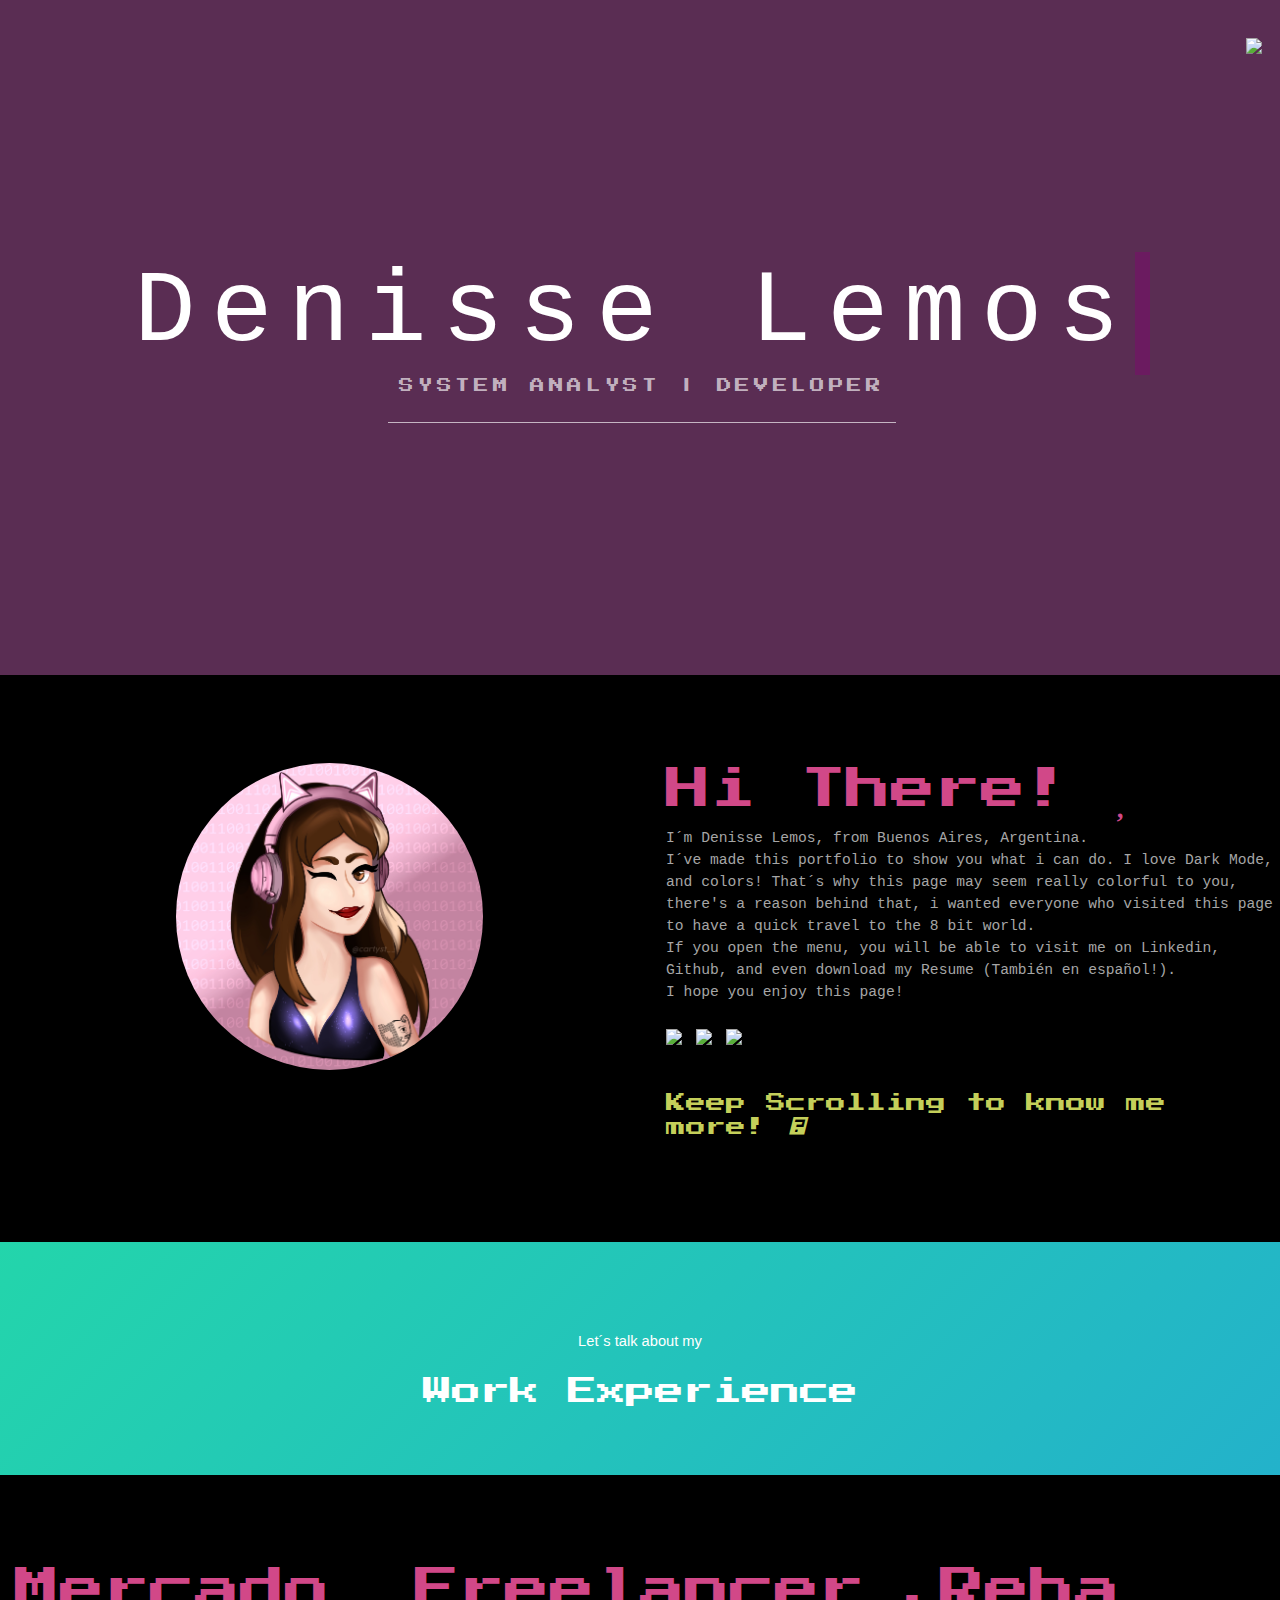
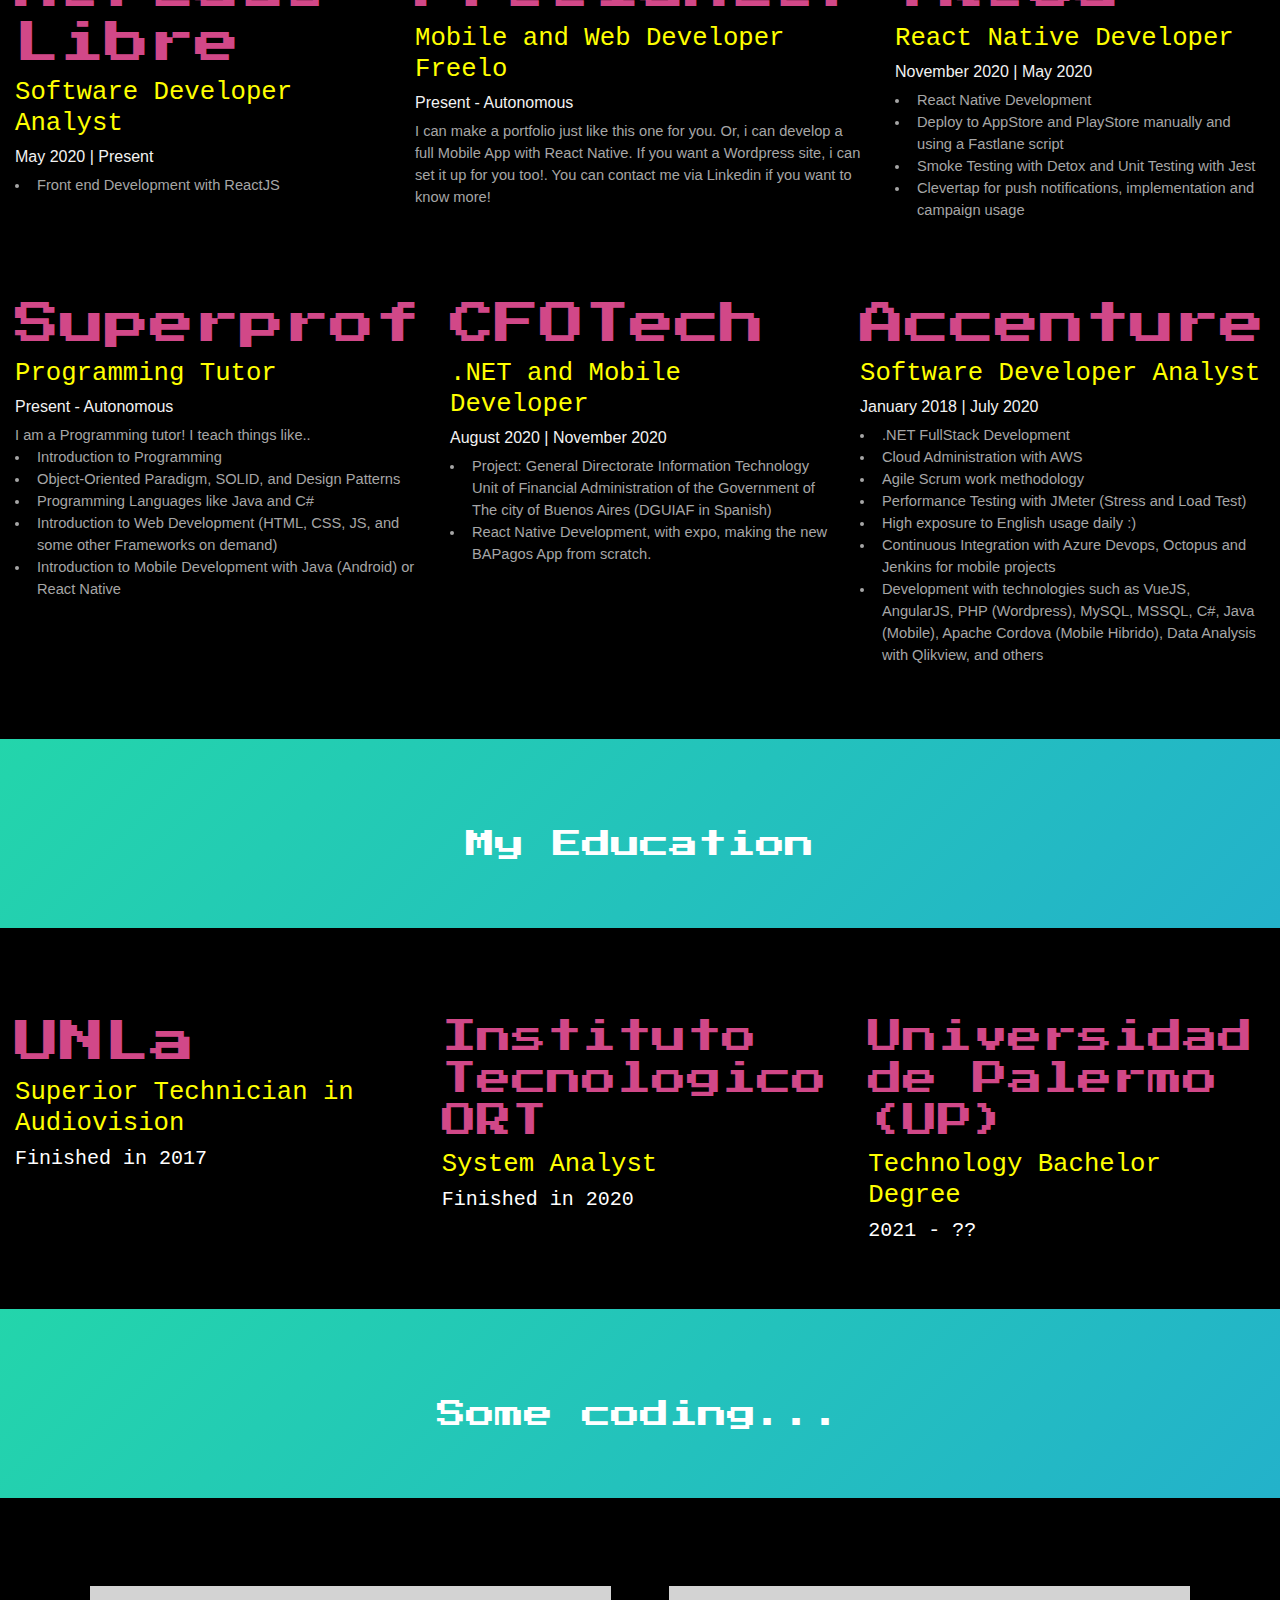
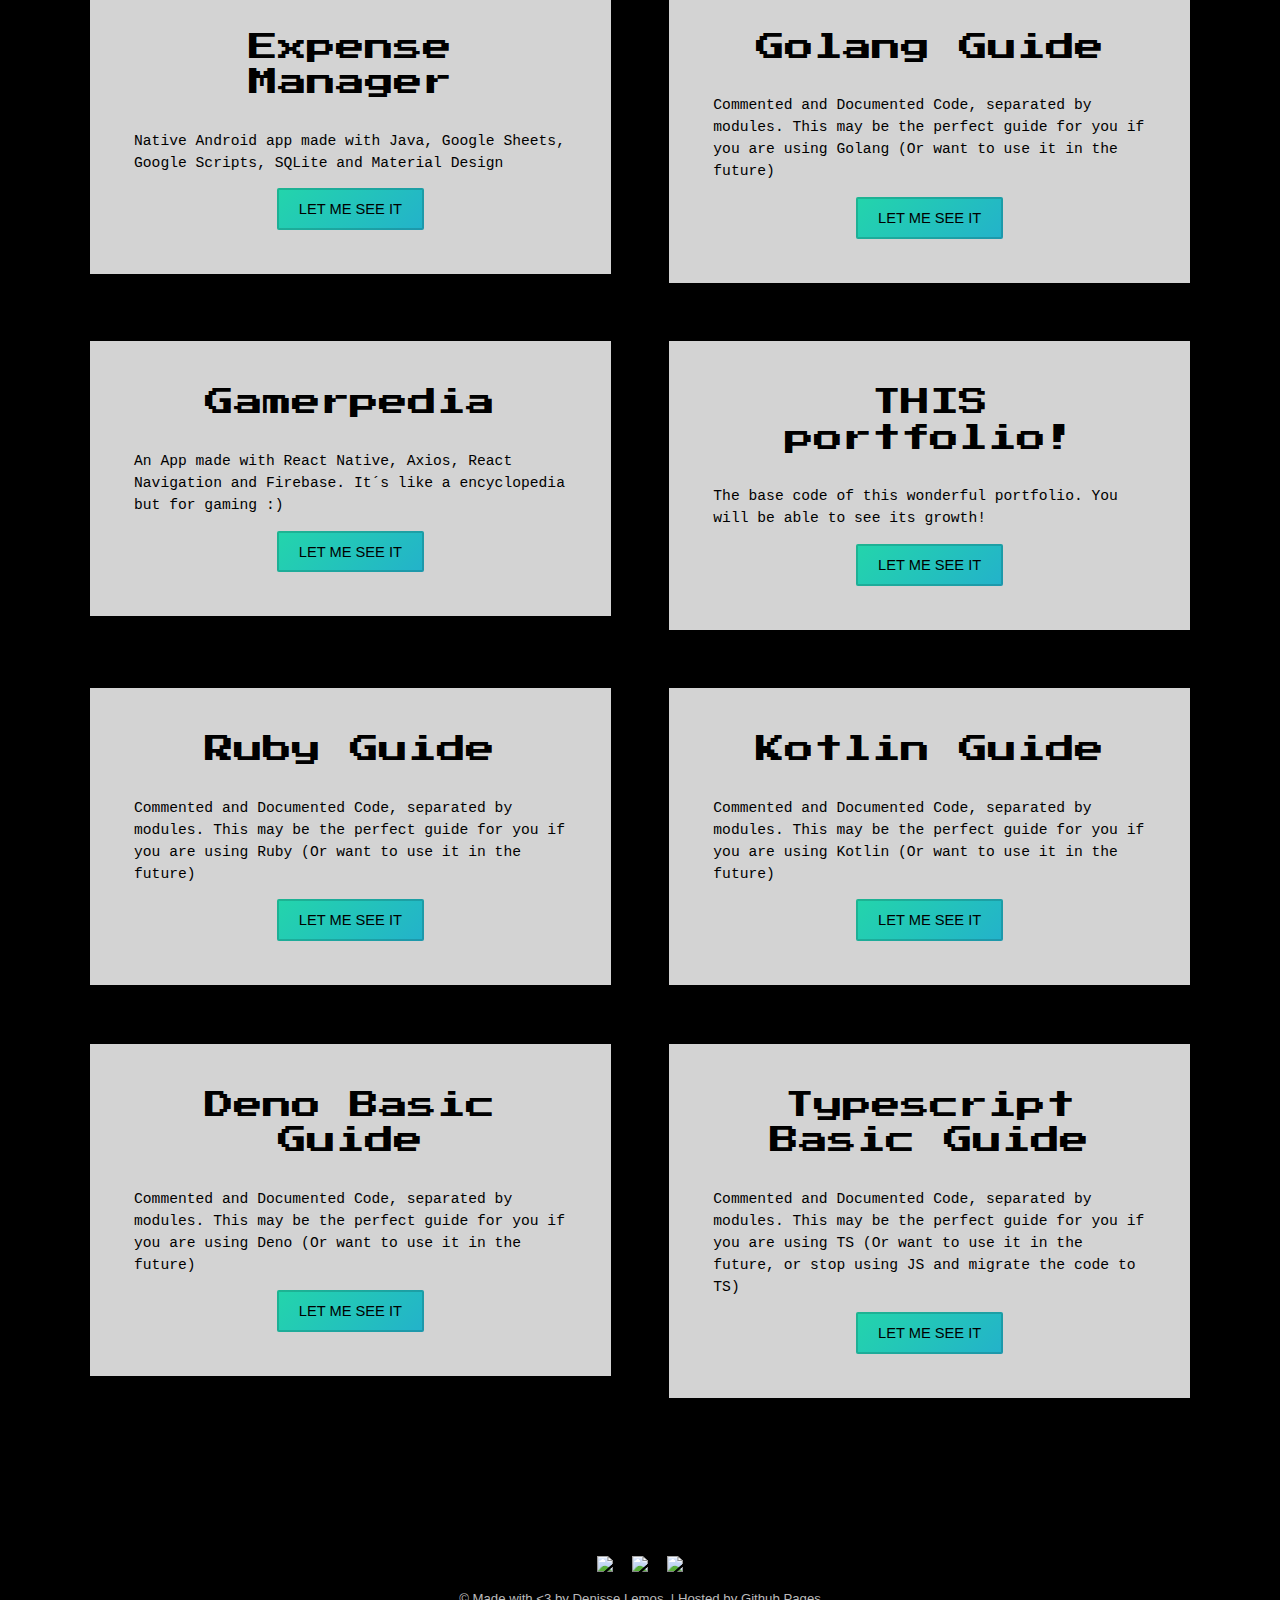
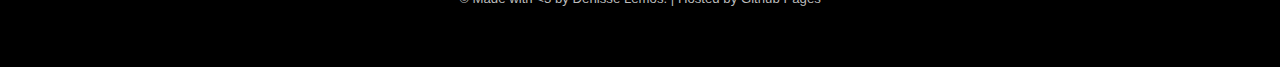
==== commit b0c37eb1: "Update index.html" ====
--- a/index.html
+++ b/index.html
@@ -282,82 +282,6 @@
 
 
 
-	<section id="two" class="wrapper  mainfondo">
-		<div class="inner ">
-			<header class="align-center">
-				
-				<h2 class="tituloImportante" style="color: white;"><i class="fas fa-ghost"></i> My Skills <i class="fas fa-ghost"></i></h2>
-		</div>
-	</section>
-
-
-	<section id="three" class="wrapper style2" style="background-color: black;">
-		<div class="inner">
-			<div class="row">
-				<div class="column">
-
-					<B style=" color: rgb(0, 17, 255);font-family: 'Press Start 2P' , cursive;font-size: 14px;">
-						
-					Java<img src="https://icongr.am/devicon/java-original.svg?size=30&color=ffffff"/></B> 		 <br>
-					<B style="color: rgb(96, 32, 214);font-family: 'Press Start 2P', cursive;font-size: 14px;">
-						C# <img src="https://icongr.am/devicon/csharp-original.svg?size=30&color=ffffff"/></B>  <br>
-					<B style="color: yellow;font-family: 'Press Start 2P', cursive;font-size: 14px;">Agile Methodology</B> <br>
-					<B style="color: rgb(218, 142, 80); font-family: 'Press Start 2P', cursive;font-size: 14px;">Git <img src="https://icongr.am/devicon/git-original.svg?size=30&color=ffffff"/></B> | Verified by Linkedin <i class="fas fa-check"></i> <br>
-					
-					<B style="color: rgb(218, 80, 80);font-family: 'Press Start 2P', cursive;font-size: 14px;">Angular
-						8 | AngularJS <img src="https://icongr.am/devicon/angularjs-original.svg?size=28&color=ffffff"/></B>  <br>
-						<B style="color: rgb(80, 218, 153);font-family: 'Press Start 2P', cursive;font-size: 14px;">Flutter 
-							</B>| Currently Learning  <br>
-					<B style="color: rgb(57, 119, 233);font-family: 'Press Start 2P', cursive; font-size: 14px;">PHP (Wordpress)<img src="https://icongr.am/devicon/php-original.svg?size=30&color=ffffff"/></B>
-					 <br>
-					
-					
-				</div>
-
-				<div class="column">
-
-				
-					<B
-						style="color: rgb(123, 158, 234);font-family: 'Press Start 2P', cursive; font-size: 14px;">jQuery <img src="https://icongr.am/devicon/jquery-original.svg?size=28&color=ffffff"/></B>
-					 <br>
-
-					<B style="color: rgb(234, 227, 123);font-family: 'Press Start 2P', cursive; font-size: 14px;">JavaScript <img src="https://icongr.am/devicon/javascript-original.svg?size=28&color=ffffff"/></B> | Verified by Linkedin <i class="fas fa-check"></i><br>
-					
-					
-					<B style="color: rgb(108, 156, 245);font-family: 'Press Start 2P', cursive; font-size: 14px;">ReactJS | React Native (Javascript | TypeScript) <img src="https://icongr.am/devicon/react-original.svg?size=28&color=ffffff"/></B>  | Verified by Linkedin <i class="fas fa-check"></i><br>
-					<B style="color: rgb(7, 161, 128);font-family: 'Press Start 2P', cursive; font-size: 14px;">VueJS <img src="https://icongr.am/devicon/vuejs-original.svg?size=28&color=ffffff"/></B>  </b> <br>
-					<B style="color: rgb(57, 113, 233);font-family: 'Press Start 2P', cursive; font-size: 14px;">SQLite 
-					</B> <br>
-					<B style="color: rgb(57, 113, 233);font-family: 'Press Start 2P', cursive; font-size: 14px;">Firebase
-					</B> <br>
-					
-				</div>
-				<div class="column" ">
-					
-					<B
-					style=" color: rgb(57, 113, 233);font-family: 'Press Start 2P' , cursive; font-size: 14px;">MySQL <img src="https://icongr.am/devicon/mysql-original.svg?size=28&color=ffffff"/></B>
-					 <br>
-					<B style="color: rgb(57, 113, 233);font-family: 'Press Start 2P', cursive; font-size: 14px;">MSSQL
-					</B> <br>
-					
-					
-					<B style="color: rgb(97, 197, 15);font-family: 'Press Start 2P', cursive;font-size: 14px;">Android Development (Java | Kotlin) <img src="https://icongr.am/devicon/android-original.svg?size=28&color=ffffff"/></B> | Verified by Linkedin <i class="fas fa-check"></i> <br>
-				
-					
-					<B style="color: rgb(212, 28, 28);font-family: 'Press Start 2P', cursive;font-size: 14px;">Ruby <img src="https://icongr.am/devicon/ruby-original.svg?size=28&color=ffffff"/>
-					</B> <br>
-					<B style="color: rgb(218, 199, 91);font-family: 'Press Start 2P', cursive;font-size: 14px;">Amazon Web Services <img src="https://icongr.am/devicon/amazonwebservices-original.svg?size=28&color=ffffff"/>
-					</B> <br>
-					
-				</div>
-			</div>
-
-
-
-
-
-		</div>
-	</section>
 
 	<section id="two" class="wrapper  mainfondo">
 		<div class="inner ">
